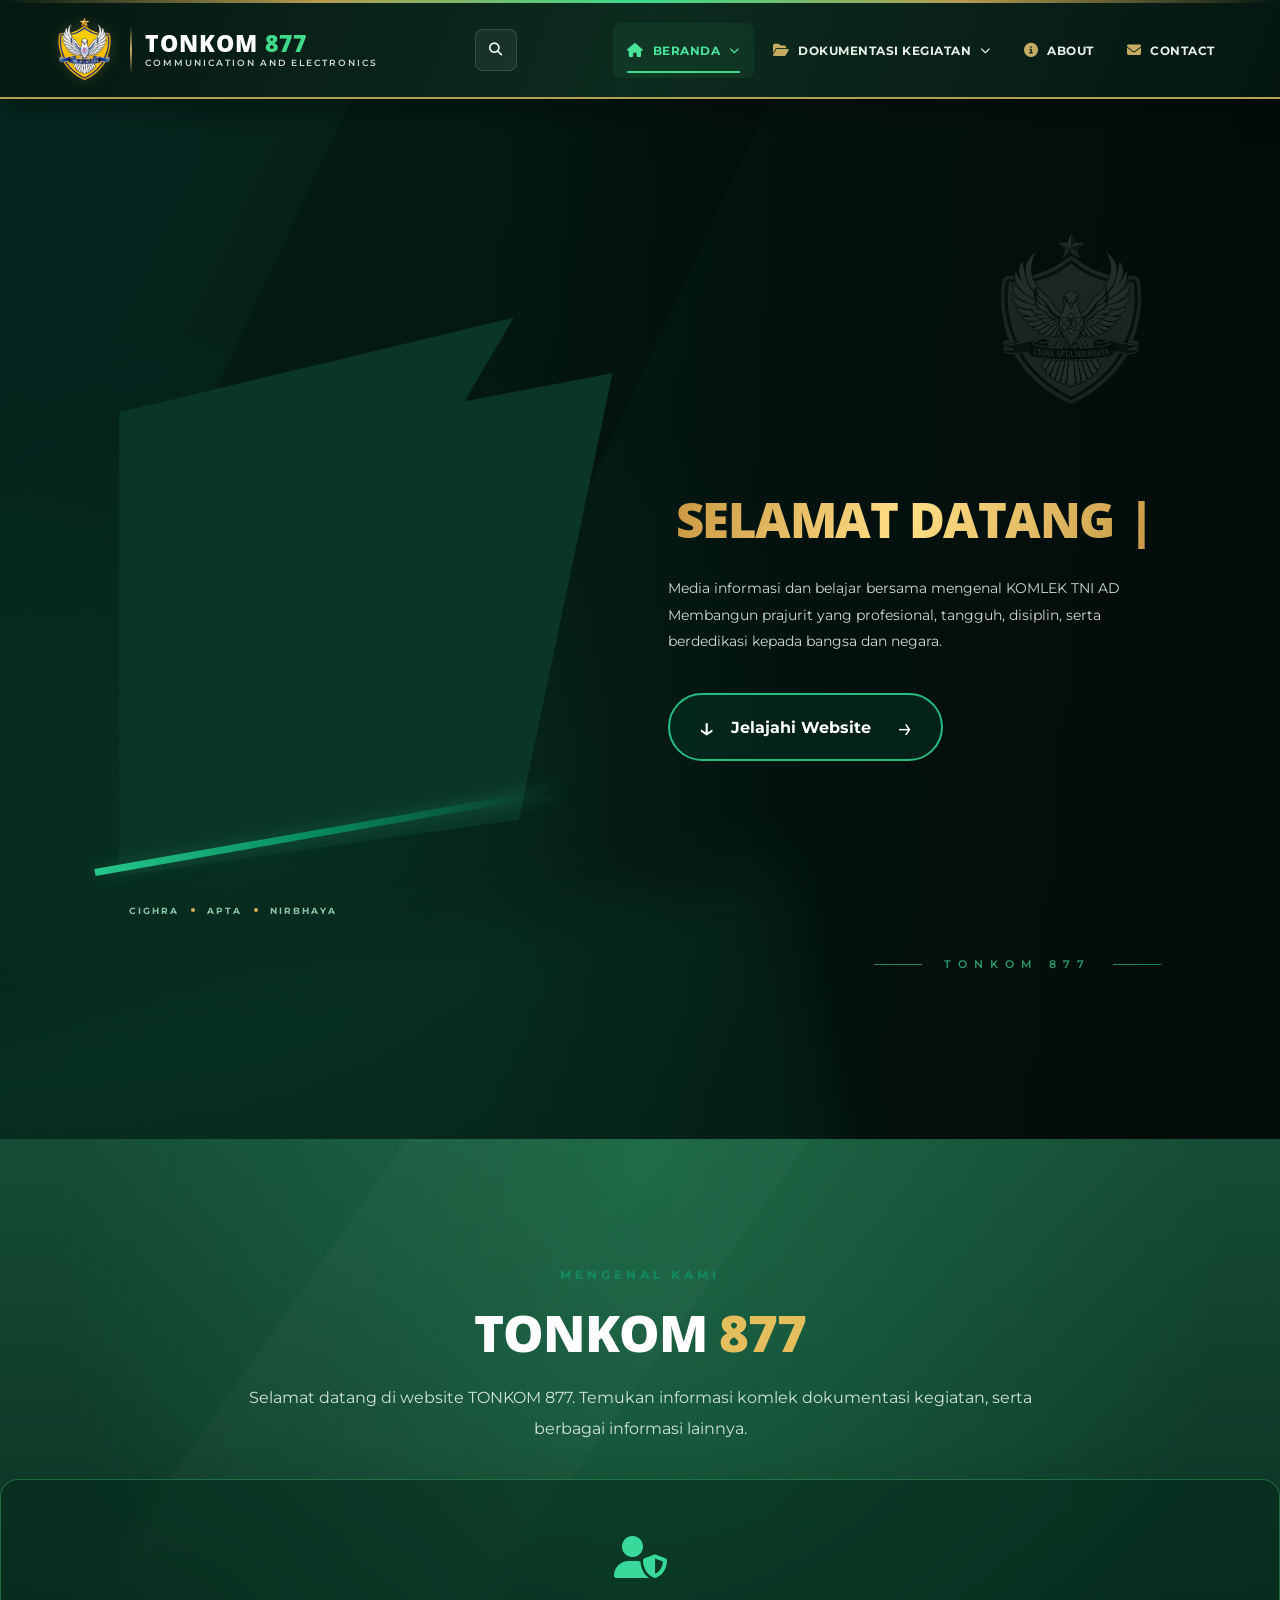
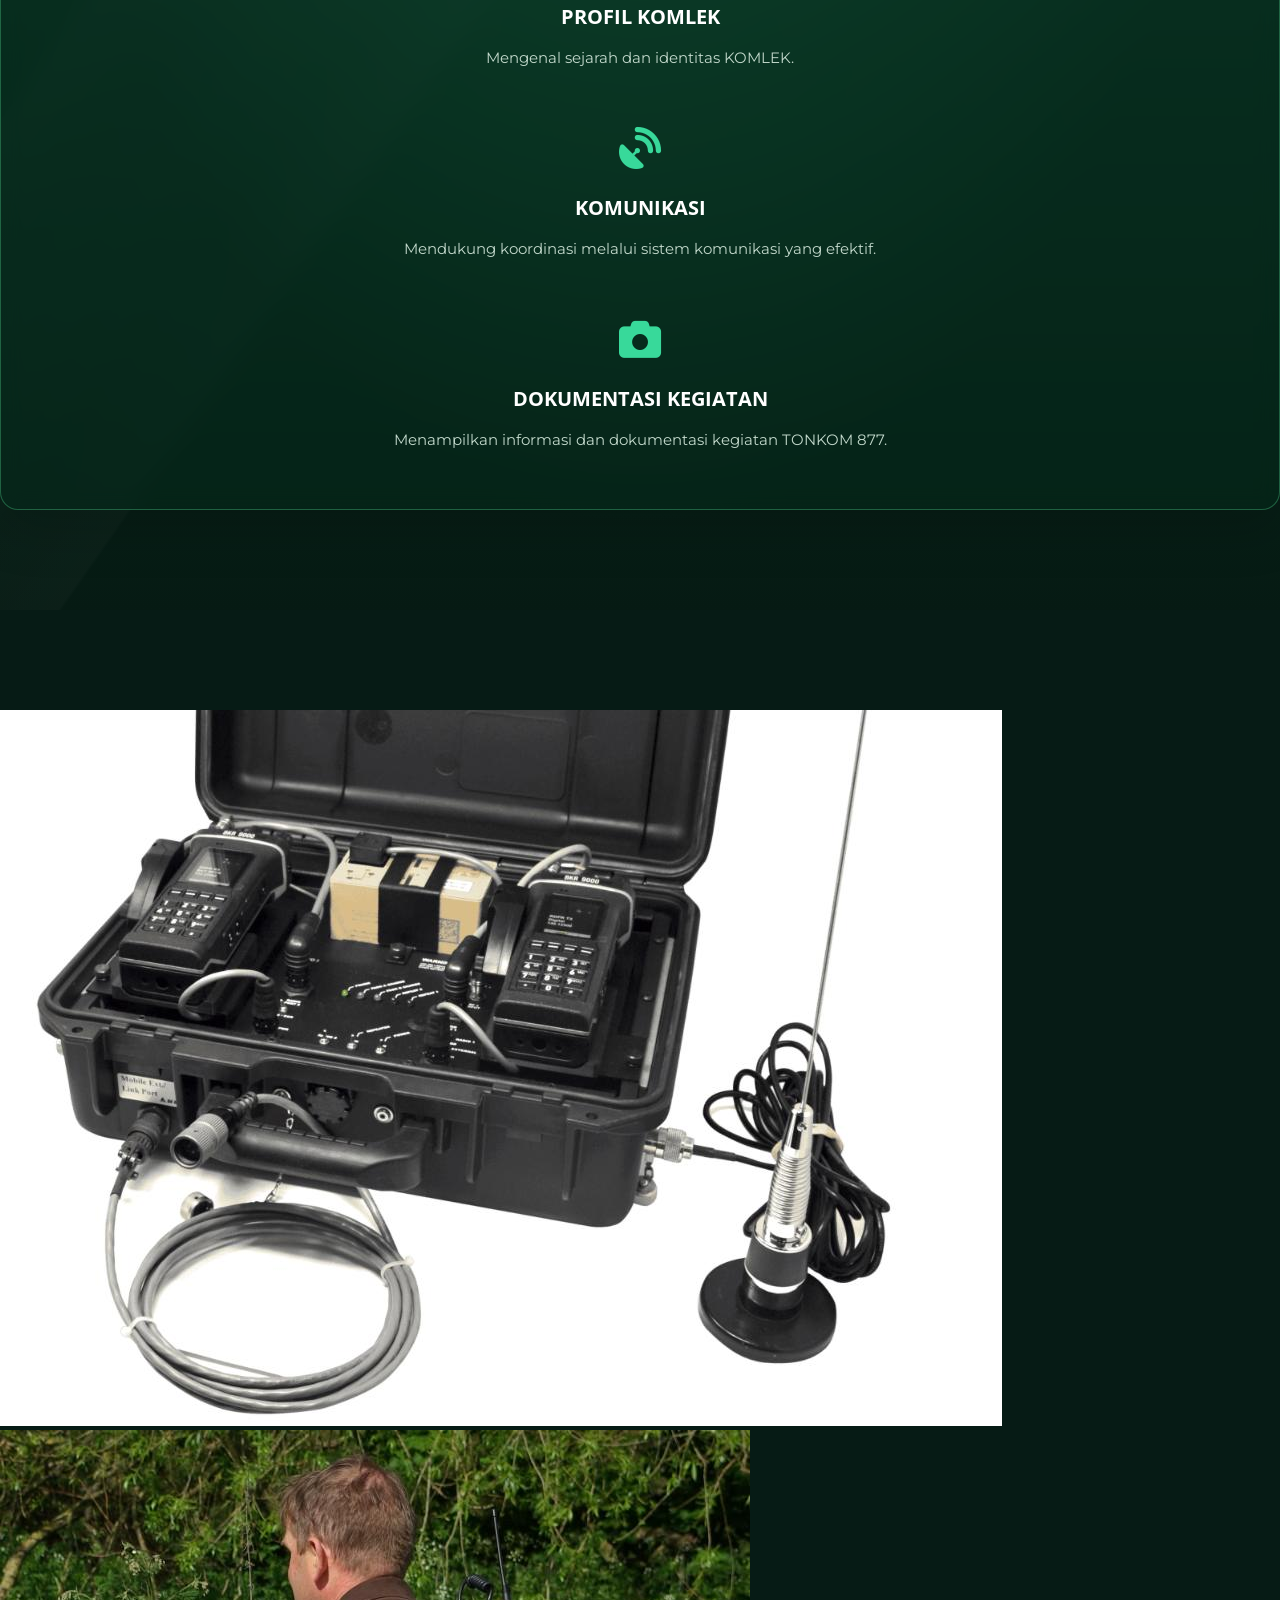
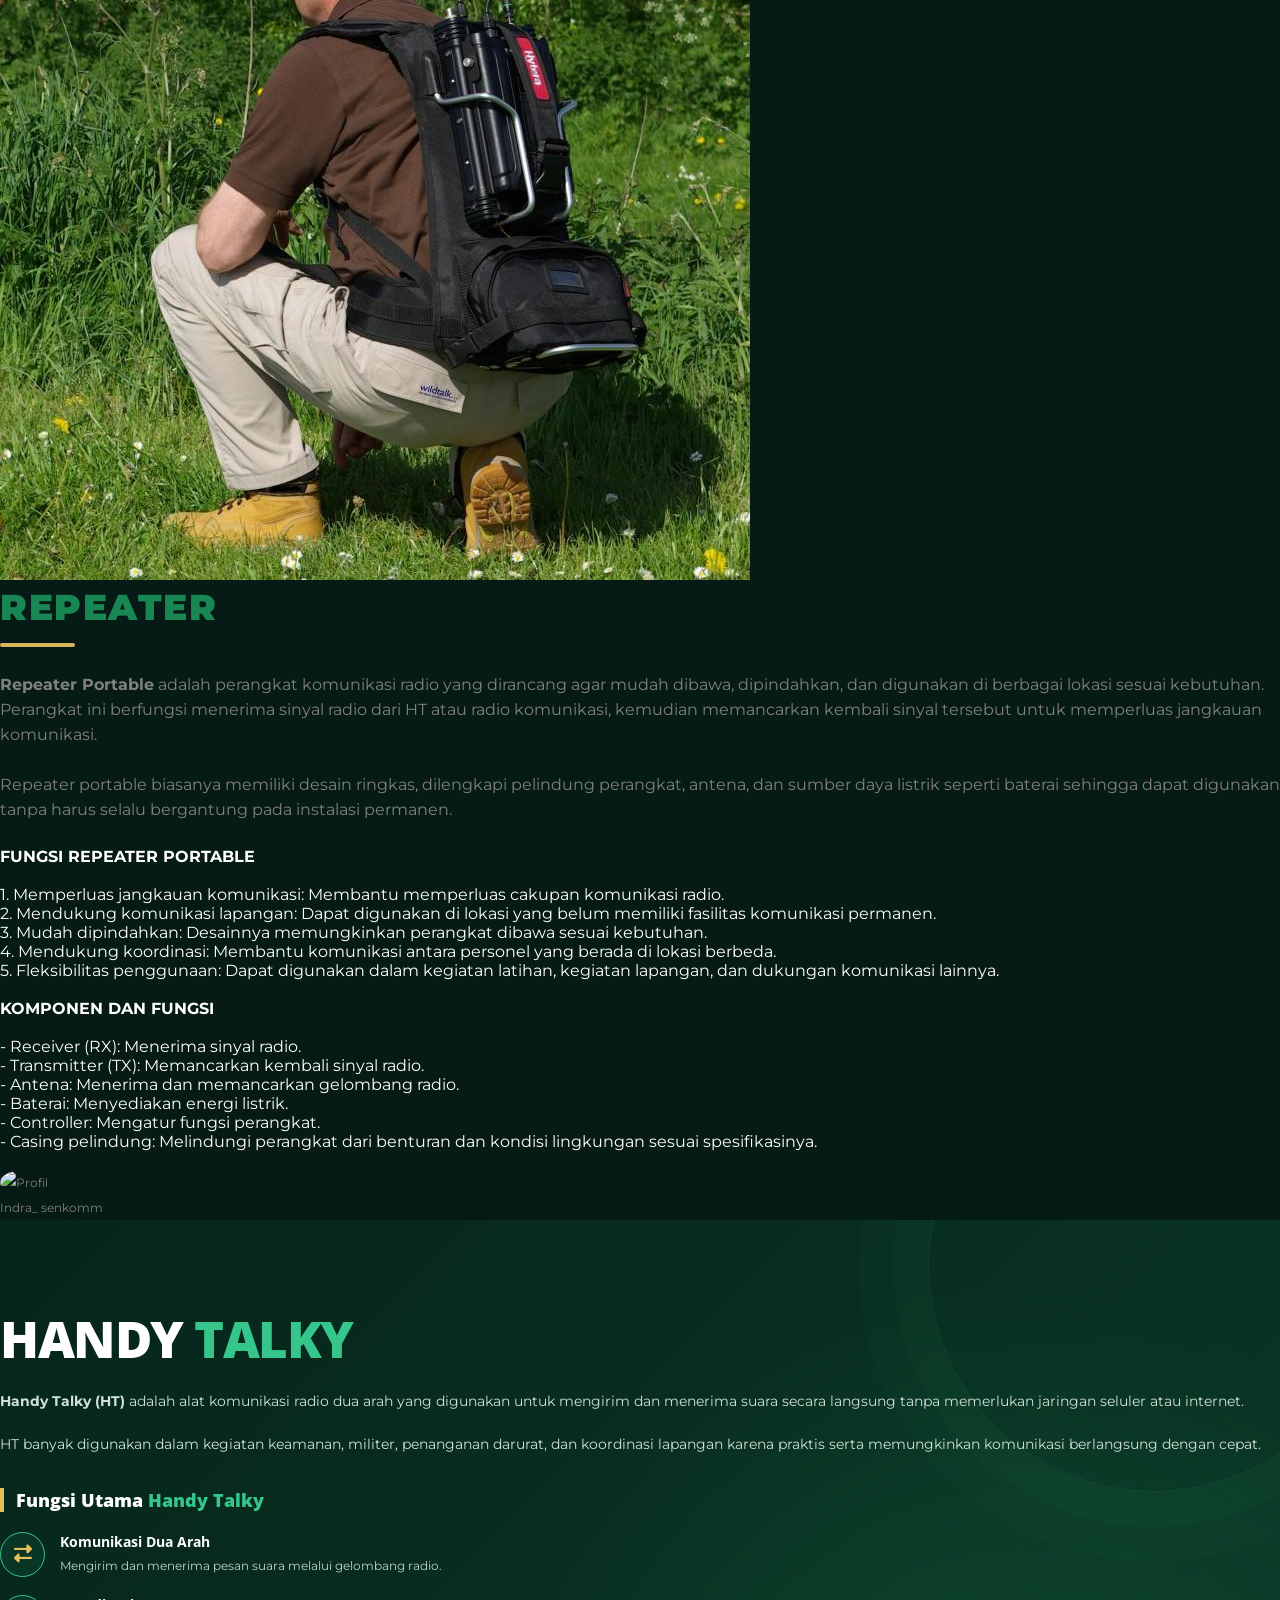
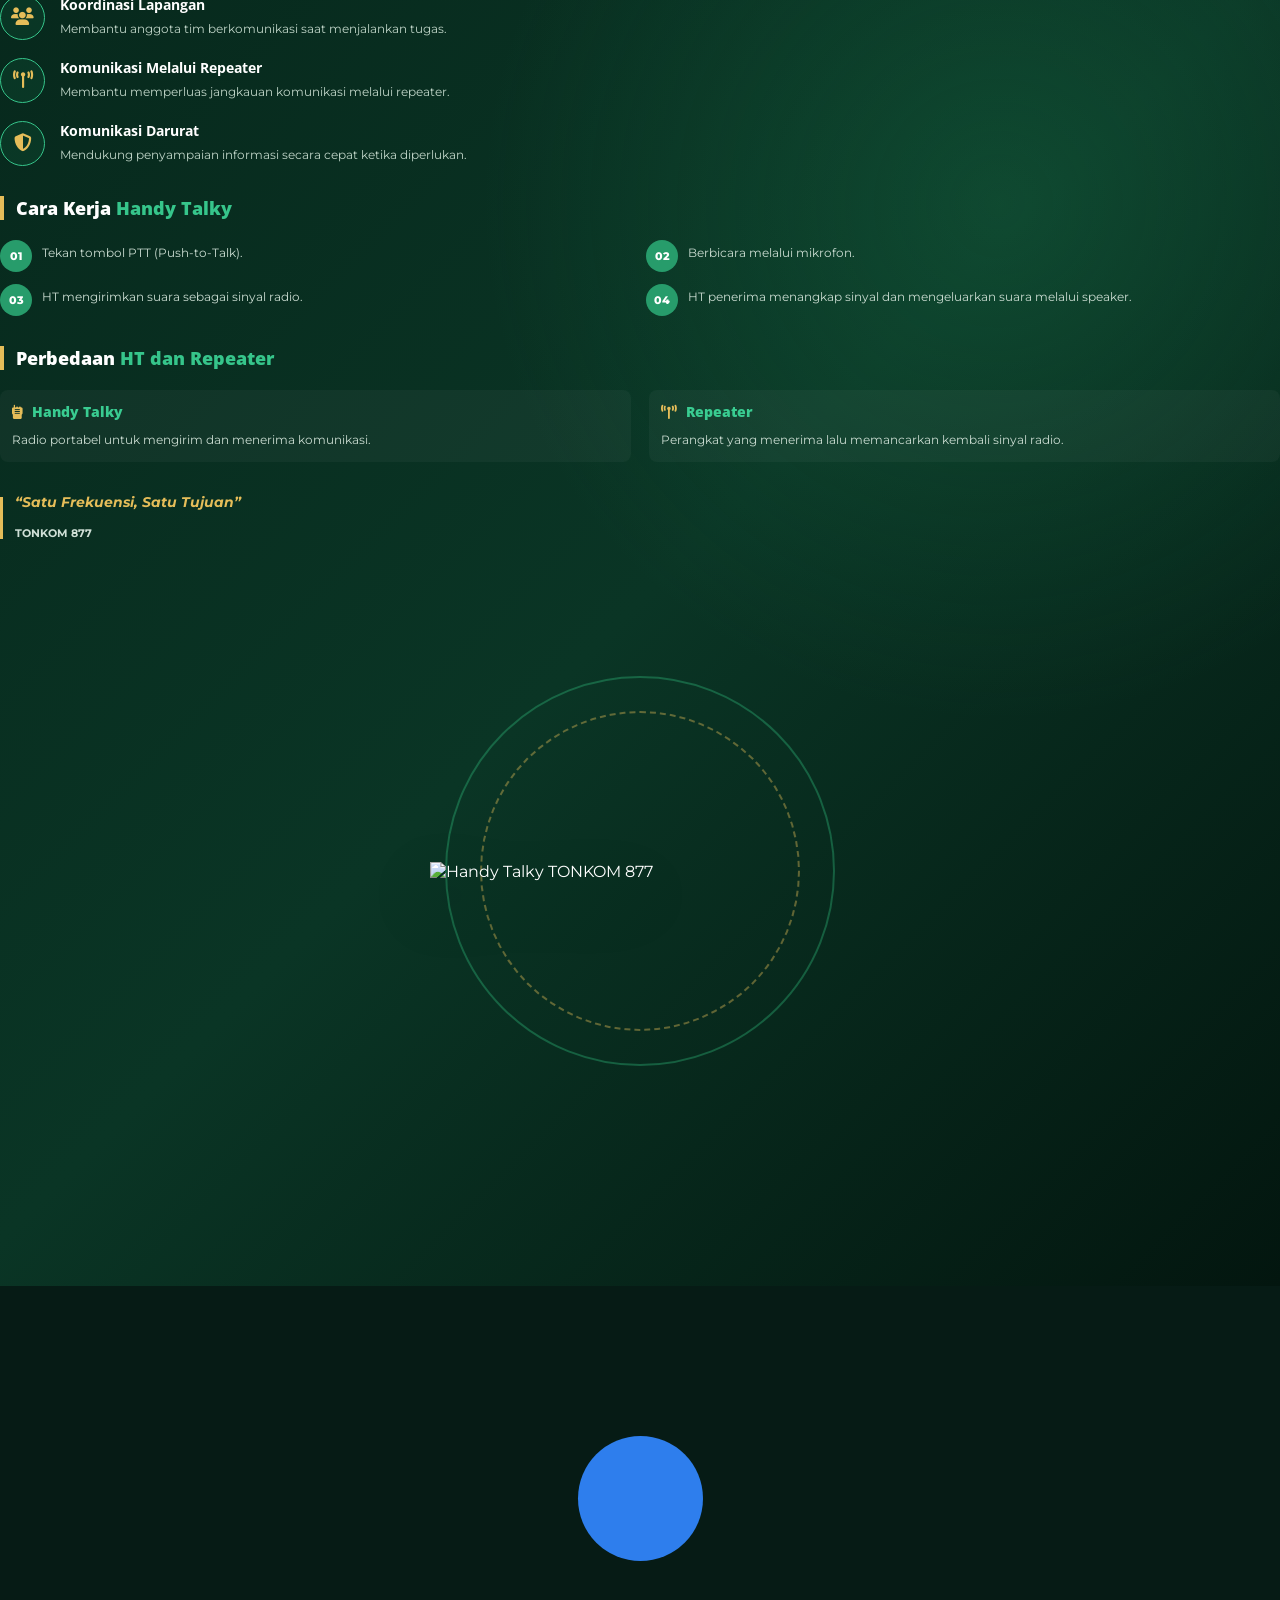
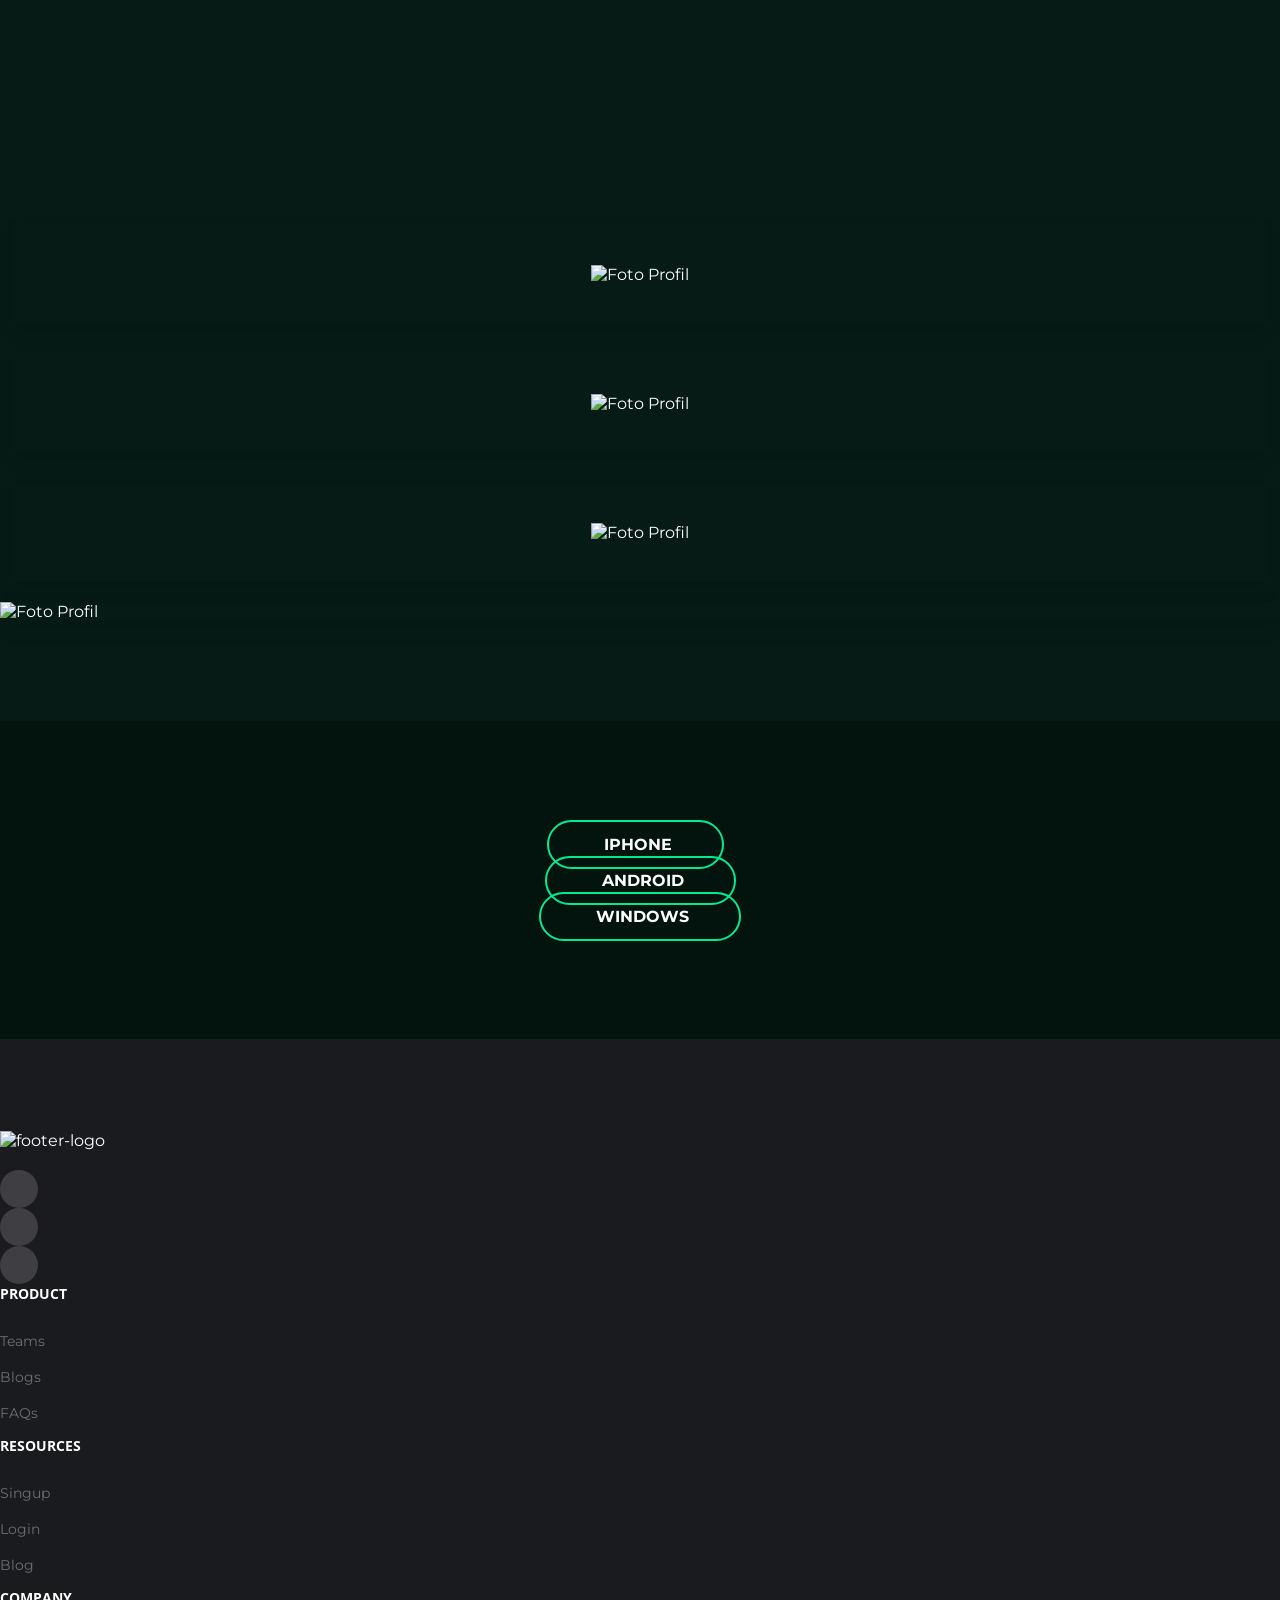
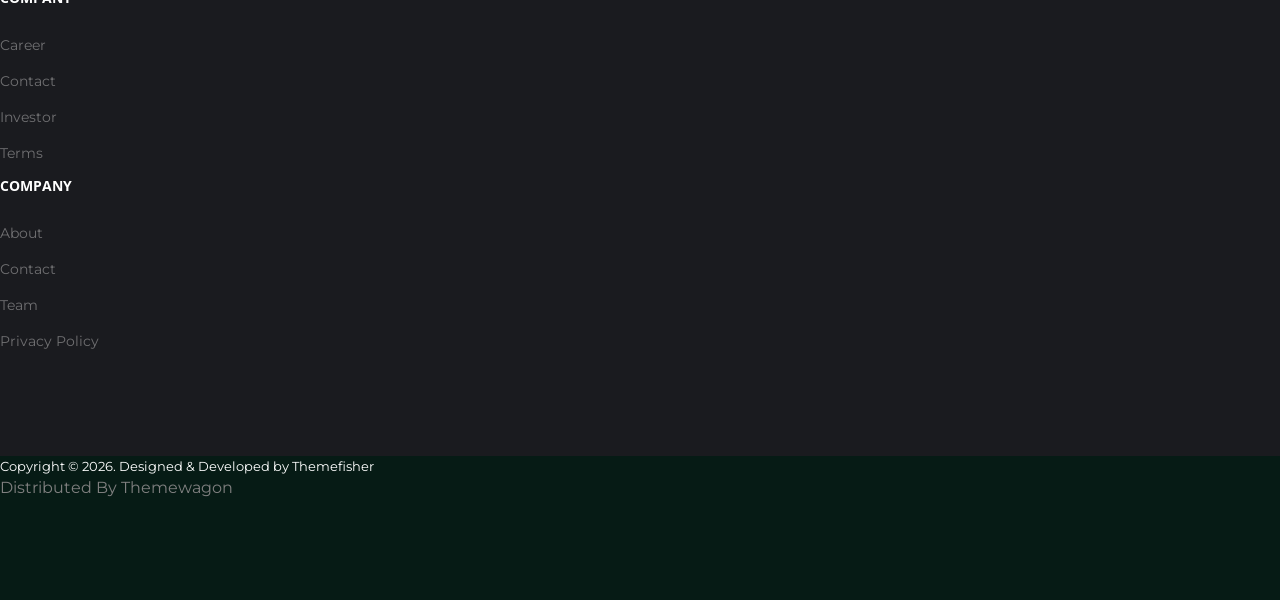
==== index.html @ 72903015 "commit" ====
<!DOCTYPE html>
<html lang="en">
<head>

  <!-- Basic Page Needs
  ================================================== -->
  <meta charset="utf-8">
  <title>TONKOM| BIINMAFFO</title>

  <!-- Mobile Specific Metas
  ================================================== -->
  <meta http-equiv="X-UA-Compatible" content="IE=edge">
  <meta name="description" content="Bootstrap App Landing Template">
  <meta name="viewport" content="width=device-width, initial-scale=1.0, maximum-scale=5.0">
  <meta name="author" content="Themefisher">
  <meta name="generator" content="Themefisher Small Apps Template v1.0">

  <!-- Favicon -->
  <link rel="shortcut icon" type="image/x-icon" href="images/komlek2.png" />
  
  <!-- PLUGINS CSS STYLE -->
  <link rel="stylesheet" href="plugins/bootstrap/bootstrap.min.css">
  <link rel="stylesheet" href="plugins/themify-icons/themify-icons.css">
  <link rel="stylesheet" href="plugins/slick/slick.css">
  <link rel="stylesheet" href="plugins/slick/slick-theme.css">
  <link rel="stylesheet" href="plugins/fancybox/jquery.fancybox.min.css">
  <link rel="stylesheet" href="plugins/aos/aos.css">
  <link rel="stylesheet" href="https://cdnjs.cloudflare.com/ajax/libs/font-awesome/5.15.4/css/all.min.css">


  <!-- CUSTOM CSS -->  
  <link href="css/style.css" rel="stylesheet">

  <head>
    <meta charset="UTF-8">
    <meta name="viewport" content="width=device-width, initial-scale=1.0">
    <title>TONKOM 877 | BIINMAFFO</title>

    <!-- Google Fonts -->
    <link rel="preconnect" href="https://fonts.googleapis.com">
    <link rel="preconnect" href="https://fonts.gstatic.com" crossorigin>
    <link href="https://fonts.googleapis.com/css2?family=Montserrat:wght@400;500;600;700;800&display=swap"
          rel="stylesheet">

    <!-- Font Awesome -->
    <link rel="stylesheet"
          href="https://cdnjs.cloudflare.com/ajax/libs/font-awesome/6.5.2/css/all.min.css">

    <style>
      
        * {
            margin: 0;
            padding: 0;
            box-sizing: border-box;
        }

        body {
            font-family: 'Montserrat', sans-serif;
            background: #0b1510;
            color: rgb(31, 30, 30);
        }

        a {
            text-decoration: none;
        }

        ul {
            list-style: none;
        }

        /* =========================
           NAVBAR UTAMA
        ========================= */
        .main-nav {
            position: sticky;
            top: 0;
            z-index: 1000;
            width: 100%;
            background:
                linear-gradient(110deg,
                    rgba(5, 24, 17, 0.98),
                    rgba(13, 43, 30, 0.96),
                    rgba(5, 22, 17, 0.98));
            border-bottom: 2px solid #b5a05a;
            box-shadow: 0 8px 30px rgba(0, 0, 0, 0.35);
        }

        /* Garis dekorasi atas */
        .main-nav::before {
            content: "";
            display: block;
            height: 3px;
            background: linear-gradient(
                90deg,
                transparent,
                #b69b50,
                #39db8b,
                #b69b50,
                transparent
            );
        }

        .nav-container {
            width: min(1250px, 92%);
            min-height: 94px;
            margin: auto;
            display: flex;
            align-items: center;
            justify-content: space-between;
            gap: 25px;
        }

        /* =========================
           LOGO DAN NAMA KESATUAN
        ========================= */
        .navbar-brand {
            display: flex;
            align-items: center;
            gap: 13px;
            flex-shrink: 0;
        }

        .brand-logo {
            width: 66px;
            height: 66px;
            object-fit: contain;
            filter: drop-shadow(0 0 7px rgba(193, 167, 81, 0.2));
        }

        .brand-divider {
            width: 2px;
            height: 48px;
            background: linear-gradient(
                transparent,
                #c6ad62,
                transparent
            );
        }

        .brand-text h2 {
            color: #ffffff;
            font-size: 23px;
            font-weight: 800;
            letter-spacing: 1px;
            white-space: nowrap;
        }

        .brand-text h2 span {
            color: #41d98a;
        }

        .brand-text p {
            margin-top: 5px;
            color: #d2d8d2;
            font-size: 9px;
            font-weight: 600;
            letter-spacing: 2px;
            text-transform: uppercase;
        }

        /* =========================
           MENU NAVBAR
        ========================= */
        .nav-menu {
            display: flex;
            align-items: center;
            gap: 5px;
        }

        .nav-item {
            position: relative;
        }

        .nav-link {
            position: relative;
            display: flex;
            align-items: center;
            gap: 9px;
            padding: 15px 14px;
            color: #e7eee8;
            font-size: 12px;
            font-weight: 700;
            text-transform: uppercase;
            letter-spacing: 0.5px;
            border-radius: 7px;
            transition: 0.3s ease;
        }

        .nav-link > i:first-child {
            color: #c5ac62;
            font-size: 14px;
        }

        .nav-link .arrow {
            font-size: 10px;
            transition: transform 0.3s ease;
        }

        .nav-link:hover,
        .nav-item.active > .nav-link {
            color: #49e39a;
            background: rgba(55, 191, 119, 0.09);
        }

        .nav-link:hover > i:first-child,
        .nav-item.active > .nav-link > i:first-child {
            color: #49e39a;
        }

        .nav-item.active > .nav-link::after {
            content: "";
            position: absolute;
            left: 14px;
            right: 14px;
            bottom: 5px;
            height: 2px;
            background: #42d98a;
            border-radius: 5px;
        }

        /* =========================
           DROPDOWN MENU
        ========================= */
        .dropdown-menu {
            position: absolute;
            top: calc(100% + 12px);
            left: 0;
            min-width: 225px;
            padding: 9px;
            background: rgba(7, 23, 18, 0.98);
            border: 1px solid rgba(182, 155, 80, 0.4);
            border-radius: 10px;
            box-shadow: 0 18px 40px rgba(0, 0, 0, 0.45);
            opacity: 0;
            visibility: hidden;
            transform: translateY(10px);
            transition: 0.25s ease;
        }

        .nav-item:hover > .dropdown-menu,
        .nav-item:focus-within > .dropdown-menu,
        .nav-item.open > .dropdown-menu {
            opacity: 1;
            visibility: visible;
            transform: translateY(0);
        }

        .dropdown-menu a {
            display: flex;
            align-items: center;
            justify-content: space-between;
            gap: 12px;
            padding: 12px 13px;
            color: #dce7df;
            font-size: 12px;
            font-weight: 600;
            border-radius: 6px;
            transition: 0.25s ease;
        }

        .dropdown-menu a i {
            color: #c5ac62;
            font-size: 11px;
        }

        .dropdown-menu a:hover,
        .dropdown-menu a.active {
            color: #4be49a;
            background: linear-gradient(
                90deg,
                rgba(43, 158, 96, 0.2),
                rgba(43, 158, 96, 0.04)
            );
            padding-left: 18px;
        }

        .dropdown-divider {
            height: 1px;
            margin: 7px 5px;
            background: rgba(255, 255, 255, 0.12);
        }

        /* =========================
           SUBMENU BERTINGKAT
        ========================= */
        .dropdown-submenu {
            position: relative;
        }

        .dropdown-submenu > .dropdown-menu {
            top: -8px;
            left: calc(100% + 8px);
        }

        /* =========================
           TOMBOL KANAN
        ========================= */
        .nav-actions {
            display: flex;
            align-items: center;
            gap: 10px;
        }

        .search-btn,
        .navbar-toggler {
            display: flex;
            align-items: center;
            justify-content: center;
            width: 42px;
            height: 42px;
            color: #f3f7f3;
            background: rgba(255, 255, 255, 0.06);
            border: 1px solid rgba(255, 255, 255, 0.13);
            border-radius: 8px;
            cursor: pointer;
            transition: 0.3s ease;
        }

        .search-btn:hover,
        .navbar-toggler:hover {
            color: #4be49a;
            border-color: #4be49a;
            background: rgba(55, 191, 119, 0.12);
        }

        .navbar-toggler {
            display: none;
            font-size: 18px;
        }

        /* =========================
           AREA HERO CONTOH
        ========================= */
        .hero {
            min-height: 550px;
            display: flex;
            align-items: center;
            padding: 70px 5%;
            background:
                linear-gradient(
                    90deg,
                    rgba(4, 18, 12, 0.92),
                    rgba(4, 18, 12, 0.62),
                    rgba(4, 18, 12, 0.25)
                ),
                url("images/biinmaffo.png") center/cover no-repeat;
        }

        .hero-content {
            max-width: 700px;
        }

        .hero-label {
            display: inline-block;
            margin-bottom: 20px;
            padding: 9px 15px;
            color: #e7d18b;
            background: rgba(182, 155, 80, 0.12);
            border: 1px solid rgba(182, 155, 80, 0.45);
            border-radius: 4px;
            font-size: 11px;
            font-weight: 700;
            letter-spacing: 2px;
        }

        .hero h1 {
            margin-bottom: 20px;
            font-size: clamp(32px, 5vw, 58px);
            font-weight: 800;
            line-height: 1.2;
        }

        .hero h1 span {
            color: #4be49a;
        }

        .hero p {
            max-width: 560px;
            color: #d0d8d1;
            font-size: 14px;
            line-height: 1.9;
        }

        .hero-btn {
            display: inline-block;
            margin-top: 28px;
            padding: 14px 23px;
            color: #092016;
            background: linear-gradient(135deg, #e2c979, #b99b4d);
            border-radius: 5px;
            font-size: 12px;
            font-weight: 800;
            transition: 0.3s ease;
        }

        .hero-btn:hover {
            transform: translateY(-3px);
            box-shadow: 0 8px 22px rgba(194, 164, 77, 0.25);
        }

        /* =========================
           RESPONSIVE TABLET & HP
        ========================= */
        @media (max-width: 1050px) {
            .nav-container {
                width: 94%;
                gap: 10px;
            }

            .brand-logo {
                width: 55px;
                height: 55px;
            }

            .brand-text h2 {
                font-size: 19px;
            }

            .brand-text p {
                font-size: 8px;
                letter-spacing: 1px;
            }

            .nav-link {
                padding: 13px 9px;
                font-size: 11px;
            }

            .nav-actions {
                gap: 5px;
            }
        }

        @media (max-width: 850px) {
            .nav-container {
                min-height: 82px;
                flex-wrap: wrap;
                padding: 12px 0;
            }

            .brand-logo {
                width: 54px;
                height: 54px;
            }

            .brand-text h2 {
                font-size: 18px;
            }

            .brand-text p {
                font-size: 8px;
            }

            .brand-divider {
                height: 40px;
            }

            .nav-actions {
                margin-left: auto;
            }

            .navbar-toggler {
                display: flex;
            }

            .search-btn {
                display: none;
            }

            .nav-menu {
                display: none;
                flex-direction: column;
                align-items: stretch;
                width: 100%;
                gap: 4px;
                padding: 12px 0 8px;
                border-top: 1px solid rgba(255, 255, 255, 0.12);
            }

            .nav-menu.show {
                display: flex;
            }

            .nav-item {
                width: 100%;
            }

            .nav-link {
                justify-content: flex-start;
                padding: 14px;
                font-size: 12px;
            }

            .nav-link .arrow {
                margin-left: auto;
            }

            .nav-item.active > .nav-link::after {
                display: none;
            }

            .dropdown-menu {
                position: static;
                display: none;
                min-width: 0;
                margin: 3px 0 8px;
                padding: 6px;
                background: rgba(0, 0, 0, 0.18);
                border: 0;
                border-left: 2px solid #b69b50;
                border-radius: 0;
                box-shadow: none;
                opacity: 1;
                visibility: visible;
                transform: none;
                transition: none;
            }

            .nav-item.open > .dropdown-menu,
            .dropdown-submenu.open > .dropdown-menu {
                display: block;
            }

            .dropdown-menu a {
                padding: 12px 14px;
            }

            .dropdown-submenu > .dropdown-menu {
                position: static;
                margin-left: 15px;
                border-left-color: #42d98a;
            }

            .hero {
                min-height: 460px;
                padding: 60px 6%;
                background-position: center;
            }
        }

        @media (max-width: 480px) {
            .nav-container {
                width: 92%;
            }

            .brand-logo {
                width: 45px;
                height: 45px;
            }

            .navbar-brand {
                gap: 8px;
            }

            .brand-divider {
                height: 34px;
            }

            .brand-text h2 {
                font-size: 15px;
                letter-spacing: 0;
            }

            .brand-text p {
                max-width: 165px;
                font-size: 7px;
                letter-spacing: 0.7px;
            }

            .navbar-toggler {
                width: 38px;
                height: 38px;
            }

            .hero {
                min-height: 420px;
            }

            .hero h1 {
                font-size: 33px;
            }

            .hero p {
                font-size: 13px;
            }
        }

        @media (prefers-reduced-motion: reduce) {
            *,
            *::before,
            *::after {
                scroll-behavior: auto !important;
                transition-duration: 0.01ms !important;
            }
        }
        
/* =========================================
   RESPONSIVE INDEX TONKOM 877
   LAPTOP - TABLET - ANDROID - IPHONE
========================================= */

* {
    box-sizing: border-box;
}

html,
body {
    width: 100%;
    max-width: 100%;
    overflow-x: hidden;
}

img {
    max-width: 100%;
}

/* ===== LAPTOP BESAR ===== */
@media (min-width: 1200px) {
    .hero-container {
        max-width: 1450px;
        margin: 0 auto;
        gap: 60px;
    }

    .hero-visual {
        max-width: 680px;
    }

    .hero-content {
        max-width: 680px;
    }

    .about-tonkom,
    .ht-section {
        padding-top: 100px;
        padding-bottom: 100px;
    }
}

/* ===== LAPTOP KECIL ===== */
@media (min-width: 701px) and (max-width: 1199px) {
    .hero-container {
        grid-template-columns: 1fr 1fr;
        gap: 25px;
        padding: 45px 4%;
    }

    .photo-frame {
        height: 450px;
    }

    .hero-content {
        padding-top: 40px;
    }

    .hero-heading h1 {
        font-size: clamp(26px, 3.5vw, 42px);
    }

    .hero-description {
        font-size: 14px;
    }

    .ht-image-wrapper {
        min-height: 500px;
    }

    .ht-product-image {
        max-width: 330px;
    }
}

/* ===== TABLET ===== */
@media (max-width: 850px) {
    .nav-container {
        width: 94%;
    }

    .hero-container {
        grid-template-columns: 1fr;
        min-height: auto;
        gap: 25px;
        padding: 35px 5%;
    }

    .hero-visual {
        width: 100%;
        max-width: 550px;
        margin: auto;
    }

    .hero-content {
        width: 100%;
        max-width: 650px;
        margin: auto;
        padding: 25px 0 35px;
    }

    .photo-frame {
        height: 430px;
    }

    .hero-heading {
        text-align: center;
    }

    .hero-description {
        max-width: 100%;
    }

    .hero-actions {
        justify-content: center;
    }

    .hero-footer {
        position: static;
        justify-content: center;
        margin-top: 35px;
    }

    .feature-wrapper {
        padding: 15px;
    }

    .ht-image-wrapper {
        min-height: 480px;
    }
}

/* ===== ANDROID DAN IPHONE ===== */
@media (max-width: 700px) {

    body {
        font-size: 14px;
    }

    /* NAVBAR */
    .nav-container {
        min-height: 75px;
        padding: 10px 0;
    }

    .navbar-brand {
        gap: 8px;
    }

    .brand-logo {
        width: 45px;
        height: 45px;
    }

    .brand-divider {
        height: 35px;
    }

    .brand-text h2 {
        font-size: 16px;
    }

    .brand-text p {
        font-size: 7px;
        letter-spacing: 0.5px;
    }

    .navbar-toggler {
        width: 40px;
        height: 40px;
    }

    .nav-menu {
        max-height: 75vh;
        overflow-y: auto;
    }

    /* HERO */
    .hero {
        min-height: auto;
    }

    .hero-container {
        grid-template-columns: 1fr;
        gap: 15px;
        padding: 25px 18px 45px;
    }

    .hero-visual {
        max-width: 100%;
        padding-bottom: 30px;
    }

    .photo-frame {
        width: 100%;
        height: clamp(260px, 75vw, 380px);
    }

    .hero-content {
        padding: 20px 0 25px;
    }

    .logo-wrapper {
        width: 75px;
        height: 75px;
        top: -10px;
    }

    .hero-heading {
        text-align: center;
    }

    .hero-heading h1 {
        font-size: clamp(25px, 7vw, 36px);
        overflow-wrap: anywhere;
    }

    .hero-description {
        font-size: 13px;
        line-height: 1.8;
        text-align: center;
        margin-bottom: 25px;
    }

    .hero-actions {
        justify-content: center;
    }

    .btn-primary {
        min-height: 52px;
        padding: 0 18px;
        gap: 10px;
        font-size: 13px;
    }

    .hero-footer {
        position: static;
        justify-content: center;
        margin-top: 35px;
        font-size: 9px;
        letter-spacing: 3px;
    }

    /* BAGIAN PROFIL TONKOM */
    .about-tonkom {
        padding: 65px 0 55px;
    }

    .about-heading {
        padding: 0 15px;
        margin-bottom: 25px;
    }

    .about-heading h2 {
        font-size: clamp(28px, 8vw, 36px);
    }

    .about-heading p {
        font-size: 13px;
        line-height: 1.8;
    }

    .feature-wrapper {
        margin: 0;
        padding: 10px;
    }

    .feature-wrapper > div {
        width: 100%;
        max-width: 100%;
    }

    .feature-card {
        padding: 22px 12px;
    }

    .feature-card h4 {
        font-size: 17px;
    }

    .feature-card p {
        font-size: 13px;
    }

    /* BAGIAN REPEATER */
    .feature.section {
        padding: 55px 0;
    }

    .feature .row {
        margin-left: 0;
        margin-right: 0;
    }

    .feature .col-lg-6 {
        width: 100%;
        padding: 0 15px;
    }

    .feature-content {
        margin-top: 30px;
    }

    .repeater-title {
        font-size: 28px;
    }

    .feature-content p {
        font-size: 13px;
        line-height: 1.8;
    }

    .image-content {
        margin-bottom: 20px;
    }

    /* BAGIAN HANDY TALKY */
    .ht-section {
        padding: 55px 0;
    }

    .ht-section .row {
        margin-left: 0;
        margin-right: 0;
    }

    .ht-section .col-lg-6 {
        width: 100%;
        padding: 0 15px;
    }

    .ht-title {
        font-size: clamp(30px, 9vw, 40px);
    }

    .ht-description {
        font-size: 13px;
    }

    .ht-steps {
        grid-template-columns: 1fr;
    }

    .ht-comparison {
        grid-template-columns: 1fr 1fr;
    }

    .ht-image-wrapper {
        min-height: 420px;
    }

    .ht-product-image {
        max-width: 270px;
        max-height: 390px;
    }

    .ht-circle-one {
        width: 250px;
        height: 250px;
    }

    .ht-circle-two {
        width: 205px;
        height: 205px;
    }

    /* VIDEO */
    .video-promo {
        min-height: 250px;
        background-position: center;
    }

    /* GALERI FOTO */
    .testimonial {
        padding: 50px 0;
    }

    .testimonial-slider img {
        width: 190px !important;
        height: 190px !important;
        object-fit: cover;
    }

    /* TOMBOL PLATFORM */
    .call-to-action-app {
        padding: 35px 10px;
    }

    .call-to-action-app .list-inline-item {
        margin: 6px;
    }

    .call-to-action-app .btn-rounded-icon {
        font-size: 12px;
        padding: 10px 13px;
    }

    /* FOOTER */
    footer .footer-main {
        padding: 45px 0;
    }

    footer .block-2 {
        margin-bottom: 25px;
    }

    footer .block img {
        max-width: 130px;
        height: auto;
    }
}

/* ===== HP KECIL ===== */
@media (max-width: 380px) {

    .brand-logo {
        width: 39px;
        height: 39px;
    }

    .brand-text h2 {
        font-size: 14px;
    }

    .brand-text p {
        font-size: 6px;
    }

    .navbar-toggler {
        width: 35px;
        height: 35px;
    }

    .hero-container {
        padding-left: 14px;
        padding-right: 14px;
    }

    .hero-heading h1 {
        font-size: 25px;
    }

    .hero-description {
        font-size: 12px;
    }

    .btn-primary {
        padding: 0 13px;
        font-size: 12px;
    }

    .ht-comparison {
        grid-template-columns: 1fr;
    }

    .ht-product-image {
        max-width: 230px;
    }

    .testimonial-slider img {
        width: 160px !important;
        height: 160px !important;
    }
}

    </style>

</head>
<nav class="main-nav">
  <div class="nav-container">

    <!-- LOGO DAN NAMA -->
    <a href="index.html" class="navbar-brand">
      <img src="images/komlek2.png"
           alt="Logo TONKOM 877"
           class="brand-logo">

      <span class="brand-divider"></span>

      <div class="brand-text">
        <h2>TONKOM <span>877</span></h2>
        <p>Communication and electronics</p>
      </div>
    </a>

    <!-- TOMBOL MENU HP -->
    <div class="nav-actions">

      <button class="search-btn"
              type="button"
              aria-label="Cari">
        <i class="fa-solid fa-magnifying-glass"></i>
      </button>

      <button class="navbar-toggler"
              type="button"
              aria-label="Buka menu"
              aria-expanded="false"
              aria-controls="navMenu">
        <i class="fa-solid fa-bars"></i>
      </button>

    </div>

    <!-- MENU NAVIGASI -->
    <ul class="nav-menu" id="navMenu">

      <!-- BERANDA -->
      <li class="nav-item dropdown active">
        <a class="nav-link" href="#"
           aria-expanded="false">
          <i class="fa-solid fa-house"></i>
          <span>BERANDA</span>
          <i class="fa-solid fa-chevron-down arrow"></i>
        </a>

        <ul class="dropdown-menu">

          <li>
            <a class="dropdown-item" href="index.html">
              <i class="fa-solid fa-house"></i>
              <span>BERANDA</span>
            </a>
          </li>

          <li>
            <a class="dropdown-item" href="alusista.html">
              <i class="fa-solid fa-tower-broadcast"></i>
              <span>ALUSISTA KOMLEK</span>
            </a>
          </li>

          <li>
            <a class="dropdown-item" href="homepage-3.html">
              <i class="fa-solid fa-lock"></i>
              <span>SANDI TNI AD</span>
            </a>
          </li>

        </ul>
      </li>

      <!-- DOKUMENTASI KEGIATAN -->
      <li class="nav-item dropdown">
        <a class="nav-link" href="#"
           aria-expanded="false">
          <i class="fa-solid fa-folder-open"></i>
          <span>DOKUMENTASI KEGIATAN</span>
          <i class="fa-solid fa-chevron-down arrow"></i>
        </a>

        <ul class="dropdown-menu">

          <li>
            <a class="dropdown-item" href="team.html">
              TEAM
            </a>
          </li>

          <li>
            <a class="dropdown-item" href="career.html">
              KEGIATAN
            </a>
          </li>

          <li>
            <a class="dropdown-item" href="blog.html">
              GALERI
            </a>
          </li>

        </ul>
      </li>

      <!-- ABOUT -->
      <li class="nav-item">
        <a class="nav-link" href="about.html">
          <i class="fa-solid fa-circle-info"></i>
          <span>ABOUT</span>
        </a>
      </li>

      <!-- CONTACT -->
      <li class="nav-item">
        <a class="nav-link" href="contact.html">
          <i class="fa-solid fa-envelope"></i>
          <span>CONTACT</span>
        </a>
      </li>

    </ul>

  </div>
</nav>

<style>

/* =========================
   RESET DAN FONT
========================= */

* {
    margin: 0;
    padding: 0;
    box-sizing: border-box;
}

body {
    font-family: 'Montserrat', sans-serif;
}

a {
    text-decoration: none;
}

ul {
    list-style: none;
}

/* =========================
   NAVBAR UTAMA
========================= */

.main-nav {
    position: sticky;
    top: 0;
    z-index: 1000;
    width: 100%;

    background: linear-gradient(
        110deg,
        rgba(5, 24, 17, 0.98),
        rgba(13, 43, 30, 0.96),
        rgba(5, 22, 17, 0.98)
    );

    border-bottom: 2px solid #b5a05a;
    box-shadow: 0 8px 30px rgba(0,0,0,0.35);
}

/* GARIS DEKORASI ATAS */

.main-nav::before {
    content: "";
    display: block;
    height: 3px;

    background: linear-gradient(
        90deg,
        transparent,
        #b69b50,
        #39db8b,
        #b69b50,
        transparent
    );
}

/* CONTAINER */

.nav-container {
    width: min(1250px, 92%);
    min-height: 94px;
    margin: auto;

    display: flex;
    align-items: center;
    justify-content: space-between;
    gap: 25px;
}

/* =========================
   LOGO DAN NAMA
========================= */

.navbar-brand {
    display: flex;
    align-items: center;
    gap: 13px;
    flex-shrink: 0;
}

.brand-logo {
    width: 66px;
    height: 66px;
    object-fit: contain;

    filter: drop-shadow(
        0 0 7px rgba(193,167,81,0.2)
    );
}

.brand-divider {
    width: 2px;
    height: 48px;

    background: linear-gradient(
        transparent,
        #c6ad62,
        transparent
    );
}

.brand-text h2 {
    margin-bottom: 2px;
    line-height: 1.1;
    color: #ffffff;
    font-size: 23px;
    font-weight: 800;
    letter-spacing: 1px;
    white-space: nowrap;
}

.brand-text h2 span {
    color: #41d98a;
}

.brand-text p {
    margin: 0;
    line-height: 1.2;
    color: #d2d8d2;
    font-size: 9px;
    font-weight: 600;
    letter-spacing: 2px;
    text-transform: uppercase;
}

/* =========================
   MENU NAVBAR
========================= */

.nav-menu {
    display: flex;
    align-items: center;
    gap: 5px;
}

.nav-item {
    position: relative;
}

.nav-link {
    position: relative;

    display: flex;
    align-items: center;
    gap: 9px;

    padding: 15px 14px;

    color: #e7eee8;
    font-size: 12px;
    font-weight: 700;
    text-transform: uppercase;
    letter-spacing: 0.5px;

    border-radius: 7px;
    transition: 0.3s ease;
}

.nav-link > i:first-child {
    color: #c5ac62;
    font-size: 14px;
}

.nav-link .arrow {
    font-size: 10px;
    transition: transform 0.3s ease;
}

/* HOVER MENU */

.nav-link:hover,
.nav-item.active > .nav-link {
    color: #49e39a;
    background: rgba(55,191,119,0.09);
}

.nav-link:hover > i:first-child,
.nav-item.active > .nav-link > i:first-child {
    color: #49e39a;
}

/* GARIS MENU AKTIF */

.nav-item.active > .nav-link::after {
    content: "";
    position: absolute;

    left: 14px;
    right: 14px;
    bottom: 5px;

    height: 2px;
    background: #42d98a;
    border-radius: 5px;
}

/* =========================
   DROPDOWN MENU
========================= */

.dropdown-menu {
    position: absolute;
    top: calc(100% + 12px);
    left: 0;

    min-width: 225px;
    padding: 9px;

    background: rgba(7,23,18,0.98);

    border: 1px solid rgba(182,155,80,0.4);
    border-radius: 10px;

    box-shadow: 0 18px 40px rgba(0,0,0,0.45);

    opacity: 0;
    visibility: hidden;
    transform: translateY(10px);

    transition: 0.25s ease;
}

/* DROPDOWN TERBUKA */

.nav-item:hover > .dropdown-menu,
.nav-item:focus-within > .dropdown-menu,
.nav-item.open > .dropdown-menu {
    opacity: 1;
    visibility: visible;
    transform: translateY(0);
}

.dropdown-menu a {
    display: flex;
    align-items: center;
    justify-content: space-between;
    gap: 12px;

    padding: 12px 13px;

    color: #dce7df;
    font-size: 12px;
    font-weight: 600;

    border-radius: 6px;
    transition: 0.25s ease;
}

.dropdown-menu a i {
    color: #c5ac62;
    font-size: 11px;
}

/* HOVER DROPDOWN */

.dropdown-menu a:hover,
.dropdown-menu a.active {
    color: #4be49a;

    background: linear-gradient(
        90deg,
        rgba(43,158,96,0.2),
        rgba(43,158,96,0.04)
    );

    padding-left: 18px;
}

/* =========================
   TOMBOL KANAN
========================= */

.nav-actions {
    display: flex;
    align-items: center;
    gap: 10px;
}

.search-btn,
.navbar-toggler {
    display: flex;
    align-items: center;
    justify-content: center;

    width: 42px;
    height: 42px;

    color: #f3f7f3;
    background: rgba(255,255,255,0.06);

    border: 1px solid rgba(255,255,255,0.13);
    border-radius: 8px;

    cursor: pointer;
    transition: 0.3s ease;
}

.search-btn:hover,
.navbar-toggler:hover {
    color: #4be49a;
    border-color: #4be49a;
    background: rgba(55,191,119,0.12);
}

.navbar-toggler {
    display: none;
    font-size: 18px;
}

/* =========================
   RESPONSIVE TABLET
========================= */

@media (max-width: 1050px) {

    .nav-container {
        width: 94%;
        gap: 10px;
    }

    .brand-logo {
        width: 55px;
        height: 55px;
    }

    .brand-text h2 {
        font-size: 19px;
    }

    .brand-text p {
        font-size: 8px;
        letter-spacing: 1px;
    }

    .nav-link {
        padding: 13px 9px;
        font-size: 11px;
    }

    .nav-actions {
        gap: 5px;
    }
}

/* =========================
   RESPONSIVE HP
========================= */

@media (max-width: 850px) {

    .nav-container {
        min-height: 82px;
        flex-wrap: wrap;
        padding: 12px 0;
    }

    .brand-logo {
        width: 54px;
        height: 54px;
    }

    .brand-text h2 {
        font-size: 18px;
    }

    .brand-text p {
        font-size: 8px;
    }

    .brand-divider {
        height: 40px;
    }

    .nav-actions {
        margin-left: auto;
    }

    .navbar-toggler {
        display: flex;
    }

    .search-btn {
        display: none;
    }

    .nav-menu {
        display: none;
        flex-direction: column;
        align-items: stretch;

        width: 100%;
        gap: 4px;

        padding: 12px 0 8px;

        border-top: 1px solid rgba(255,255,255,0.12);

        max-height: 75vh;
        overflow-y: auto;
    }

    .nav-menu.show {
        display: flex;
    }

    .nav-item {
        width: 100%;
    }

    .nav-link {
        justify-content: flex-start;
        padding: 14px;
        font-size: 12px;
    }

    .nav-link .arrow {
        margin-left: auto;
    }

    .nav-item.active > .nav-link::after {
        display: none;
    }

    /* DROPDOWN HP */

    .dropdown-menu {
        position: static;
        display: none;

        min-width: 0;
        margin: 3px 0 8px;
        padding: 6px;

        background: rgba(0,0,0,0.18);

        border: 0;
        border-left: 2px solid #b69b50;
        border-radius: 0;

        box-shadow: none;

        opacity: 1;
        visibility: visible;
        transform: none;
        transition: none;
    }

    .nav-item.open > .dropdown-menu {
        display: block;
    }

    .dropdown-menu a {
        padding: 12px 14px;
    }
}

/* =========================
   RESPONSIVE HP KECIL
========================= */

@media (max-width: 480px) {

    .nav-container {
        width: 92%;
    }

    .brand-logo {
        width: 45px;
        height: 45px;
    }

    .navbar-brand {
        gap: 8px;
    }

    .brand-divider {
        height: 34px;
    }

    .brand-text h2 {
        font-size: 15px;
        letter-spacing: 0;
    }

    .brand-text p {
        max-width: 165px;
        font-size: 7px;
        letter-spacing: 0.7px;
    }

    .navbar-toggler {
        width: 38px;
        height: 38px;
    }
}

@media (max-width: 380px) {

    .brand-logo {
        width: 39px;
        height: 39px;
    }

    .brand-text h2 {
        font-size: 14px;
    }

    .brand-text p {
        font-size: 6px;
    }

    .navbar-toggler {
        width: 35px;
        height: 35px;
    }
}
</style>

<script>
    
// ===============================
// NAVBAR TONKOM 877
// ===============================

const toggler = document.querySelector(".navbar-toggler");
const navMenu = document.querySelector(".nav-menu");

// TOGGLE MENU HP
toggler.addEventListener("click", function () {

    const isOpen = navMenu.classList.toggle("show");

    toggler.setAttribute("aria-expanded", isOpen);

    toggler.innerHTML = isOpen
        ? '<i class="fa-solid fa-xmark"></i>'
        : '<i class="fa-solid fa-bars"></i>';

});

// DROPDOWN MENU HP
document.querySelectorAll(
    ".nav-item > .nav-link"
).forEach(link => {

    link.addEventListener("click", function (event) {

        const item = this.parentElement;

        if (
            window.innerWidth <= 850 &&
            item.querySelector(":scope > .dropdown-menu")
        ) {

            event.preventDefault();

            // TUTUP DROPDOWN LAIN
            item.parentElement.querySelectorAll(
                ":scope > .nav-item.open"
            ).forEach(other => {

                if (other !== item) {
                    other.classList.remove("open");

                    const otherLink = other.querySelector(
                        ":scope > .nav-link"
                    );

                    if (otherLink) {
                        otherLink.setAttribute(
                            "aria-expanded", "false"
                        );
                    }
                }

            });

            // BUKA / TUTUP DROPDOWN
            const isOpen = item.classList.toggle("open");

            this.setAttribute("aria-expanded", isOpen);

        }

    });

});

// TUTUP MENU SETELAH MEMILIH HALAMAN
document.querySelectorAll(
    ".nav-menu a:not(.nav-link)"
).forEach(link => {

    link.addEventListener("click", function () {

        if (window.innerWidth <= 850) {

            navMenu.classList.remove("show");

            toggler.setAttribute(
                "aria-expanded", "false"
            );

            toggler.innerHTML =
                '<i class="fa-solid fa-bars"></i>';

        }

    });

});

</script>

<body>

    <!-- =========================
         NAVBAR TONKOM 877
    ========================= -->
   
<!--====================================
=            Hero Section            =
=====================================-->


<main class="hero">

        <!-- Background -->
        <div class="hero-overlay"></div>

        <!-- Dekorasi Background -->
        <div class="shape shape-top"></div>
        <div class="shape shape-bottom"></div>

        <div class="hero-container">

            <!-- BAGIAN KIRI: FOTO PRAJURIT -->
            <section class="hero-visual">

                <div class="photo-frame">
                    <img
                        src="images/tonkom2.jpg"
                        alt="Prajurit TONKOM 877"
                        class="hero-photo"
                    >
                </div>

                <div class="green-line"></div>

                <div class="visual-caption">
                    <span>CIGHRA</span>
                    <span class="caption-dot"></span>
                    <span>APTA</span>
                    <span class="caption-dot"></span>
                    <span>NIRBHAYA</span>
                </div>

            </section>


            <!-- BAGIAN KANAN: TEKS -->
            <section class="hero-content">

                <!-- Logo Kesatuan -->
                <div class="logo-wrapper">
                    <img
                        src="images/komlek2.png"
                        alt="Logo TONKOM 877"
                        class="unit-logo"
                    >
                </div>

                <!-- Judul -->
               
<div class="hero-heading">

    <!-- <p class="welcome-text">
        SELAMAT DATANG DI
    </p> -->

    <h1 class="typing-text">
        <span id="typing"></span><span class="cursor">|</span>
    </h1>

</div>

<style>
	
.hero-heading {
    text-align: center;
}

.welcome-text {
    font-size: 18px;
    font-weight: 600;
    letter-spacing: 4px;
    color: #ffffff;
    margin-bottom: 12px;
}

.typing-text {
    font-size: clamp(28px, 5vw, 55px);
    font-weight: 800;
    color: #d4b45c;
    line-height: 1.3;
    min-height: 1.3em;
}

.cursor {
    display: inline-block;
    color: #36e68b;
    margin-left: 4px;
    animation: blink 0.7s infinite;
}

@keyframes blink {
    0%, 50% {
        opacity: 1;
    }
    51%, 100% {
        opacity: 0;
    }
}

@media (max-width: 576px) {
    .welcome-text {
        font-size: 13px;
        letter-spacing: 2px;
    }

    .typing-text {
        font-size: 28px;
    }
}

</style>

                <!-- Deskripsi -->
                <p class="hero-description">
                    Media informasi dan belajar bersama mengenal KOMLEK TNI AD
                     Membangun prajurit yang profesional,
                    tangguh, disiplin, serta berdedikasi kepada
                    bangsa dan negara.
                </p>

                <!-- Tombol -->
                <div class="hero-actions">

                    <a href="#profil" class="btn-primary">
                        <span class="download-icon">↓</span>
                        <span>Jelajahi Website</span>
                        <span class="arrow-icon">→</span>
                    </a>

                </div>

                <!-- Informasi Tambahan -->
                <div class="hero-footer">
                    <span class="footer-line"></span>
                    <span>TONKOM 877</span>
                    <span class="footer-line"></span>
                </div>

            </section>

        </div>

    </main>


    <!-- Bagian Profil -->
    
<section class="about-tonkom">
    <div class="container">

        <!-- Judul section -->
        <div class="about-heading">
            <span class="section-label">MENGENAL KAMI</span>

            <h2>TONKOM <span>877</span></h2>

            <p>
                Selamat datang di website TONKOM 877. Temukan informasi komlek
              dokumentasi kegiatan, serta berbagai
                informasi lainnya.
            </p>
        </div>

        <!-- Kartu fitur -->
        <div class="row feature-wrapper">

            <div class="col-md-4">

        		<div class="feature-card">
            	<i class="fas fa-user-shield feature-icon"></i>
            	<h4>
                    <a href="profil-komlek.html" class="feature-link">
                        PROFIL KOMLEK
                    </a>
                </h4>
				<p>
					Mengenal sejarah dan identitas KOMLEK.
				</p>
        	</div>
    	</div>

            <div class="col-md-4">
                <div class="feature-card">
                    <i class="fas fa-satellite-dish feature-icon"></i>
                    <h4>KOMUNIKASI</h4>
                    <p>
                        Mendukung koordinasi melalui sistem
                        komunikasi yang efektif.
                    </p>
                </div>
            </div>
            

            <div class="col-md-4">
                <div class="feature-card">
                    <i class="fas fa-camera feature-icon"></i>
                    <h4>DOKUMENTASI KEGIATAN</h4>
                    <p>
                        Menampilkan informasi dan dokumentasi
                        kegiatan TONKOM 877.
                    </p>
                </div>
            </div>

        </div>
    </div>
</section>

<style>
	
@import url('https://fonts.googleapis.com/css2?family=Montserrat:wght@400;500;600;700;800;900&display=swap');

/* Background utama */
.about-tonkom {
    position: relative;
    overflow: hidden;
    padding: 125px 0 100px;
    font-family: 'Montserrat', sans-serif;

    background:
        radial-gradient(
            ellipse at 50% 0%,
            rgba(31, 120, 79, 0.65),
            transparent 65%
        ),
        linear-gradient(
            180deg,
            #164c35 0%,
            #0b3022 50%,
            #061a13 100%
        );
}

/* Lapisan dekorasi */
.about-tonkom::before {
    content: "";
    position: absolute;
    inset: 0;
    pointer-events: none;
    background:
        linear-gradient(
            125deg,
            transparent 20%,
            rgba(255, 255, 255, 0.025) 20.2%,
            transparent 35%
        ),
        linear-gradient(
            305deg,
            transparent 60%,
            rgba(255, 255, 255, 0.025) 60.2%,
            transparent 75%
        );
}

/* Konten berada di atas dekorasi */
.about-tonkom .container {
    position: relative;
    z-index: 1;
}

/* Heading */
.about-heading {
    max-width: 850px;
    margin: 0 auto 35px;
    text-align: center;
}

.section-label {
    display: inline-block;
    margin-bottom: 20px;
    color: #d9b45b;
    font-size: 14px;
    font-weight: 800;
    letter-spacing: 5px;
}

.about-heading h2 {
    margin: 0 0 20px;
    color: #ffffff;
    font-size: clamp(34px, 4vw, 56px);
    font-weight: 900;
    line-height: 1.2;
    letter-spacing: -1px;
}

.about-heading h2 span {
    color: #e4bd5c;
}

.about-heading p {
    max-width: 800px;
    margin: 0 auto;
    color: #d0e3d7;
    font-size: 16px;
    line-height: 1.9;
    font-weight: 400;
}

/* Area kartu fitur */
.feature-wrapper {
    overflow: hidden;
    margin: 0;
    padding: 28px 12px;
    border: 1px solid rgba(71, 190, 128, 0.4);
    border-radius: 18px;

    background: rgba(4, 40, 27, 0.55);
    box-shadow: 0 20px 50px rgba(0, 0, 0, 0.18);
    backdrop-filter: blur(10px);
}

/* Setiap kartu */
.feature-card {
    height: 100%;
    padding: 28px 20px;
    text-align: center;
    border-radius: 12px;
    transition: all 0.3s ease;
}

.feature-card:hover {
    background: rgba(255, 255, 255, 0.06);
    transform: translateY(-5px);
}

/* Ikon */
.feature-icon {
    display: inline-block;
    margin-bottom: 25px;
    color: #38d99a;
    font-size: 42px;
    transition: all 0.3s ease;
}

.feature-card:hover .feature-icon {
    color: #e4bd5c;
    transform: scale(1.08);
}

/* Judul kartu */
.feature-card h4 {
    margin-bottom: 14px;
    color: #ffffff;
    font-size: 20px;
    font-weight: 700;
}

/* Deskripsi kartu */
.feature-card p {
    margin: 0;
    color: #c2d8cb;
    font-size: 15px;
    line-height: 1.8;
}

/* Tampilan HP */
@media (max-width: 767px) {
    .about-tonkom {
        padding: 75px 0 60px;
    }

    .section-label {
        font-size: 11px;
        letter-spacing: 3px;
    }

    .about-heading h2 {
        font-size: 34px;
    }

    .about-heading p {
        padding: 0 8px;
        font-size: 14px;
    }

    .feature-wrapper {
        padding: 12px;
        border-radius: 14px;
    }

    .feature-card {
        padding: 25px 15px;
    }

    .feature-icon {
        font-size: 36px;
        margin-bottom: 16px;
    }

    .feature-card h4 {
        font-size: 18px;
    }

    .feature-card p {
        font-size: 14px;
    }
}
</style>

	<style>
* {
    margin: 0;
    padding: 0;
    box-sizing: border-box;
}

html {
    scroll-behavior: smooth;
}

body {
    font-family: 'Montserrat', sans-serif;
    background: #061b15;
    color: #ffffff;
    overflow-x: hidden;
}

a {
    text-decoration: none;
    color: inherit;
}




.hero {
    position: relative;
    width: 100%;
    min-height: 100vh;
    min-height: 100svh;
    display: flex;
    align-items: center;
    overflow: hidden;

    background:
        radial-gradient(
            ellipse at 20% 70%,
            rgba(12, 89, 55, 0.35),
            transparent 48%
        ),
        linear-gradient(
            115deg,
            #05271f 0%,
            #061b15 48%,
            #020d0b 100%
        );
}

.hero-overlay {
    position: absolute;
    inset: 0;
    z-index: 0;

    background:
        linear-gradient(
            90deg,
            rgba(1, 25, 19, 0.12) 0%,
            rgba(2, 24, 18, 0.15) 38%,
            rgba(2, 16, 13, 0.80) 62%,
            rgba(2, 12, 10, 0.95) 100%
        );
}



.shape {
    position: absolute;
    pointer-events: none;
}

.shape-top {
    top: -160px;
    left: 22%;
    width: 380px;
    height: 700px;

    background: rgba(0, 0, 0, 0.19);
    transform: rotate(25deg);
}

.shape-bottom {
    left: -10%;
    bottom: -240px;
    width: 75%;
    height: 420px;

    background: rgba(14, 86, 54, 0.19);
    transform: rotate(-12deg);
    filter: blur(30px);
}


/* =====================================
   HERO CONTAINER
===================================== */

.hero-container {
    position: relative;
    z-index: 2;

    display: grid;
    grid-template-columns: 1fr 1fr;
    align-items: center;

    width: 100%;
    max-width: 1600px;
    min-height: 100vh;
    min-height: 100svh;

    margin: 0 auto;
    padding: 50px 4.8%;
    gap: 55px;
}


/* =====================================
   FOTO SEBELAH KIRI
===================================== */

.hero-visual {
    position: relative;
    width: 100%;
    max-width: 680px;
    padding-bottom: 45px;
}

.photo-frame {
    position: relative;
    width: 100%;
    height: clamp(380px, 62vh, 650px);

    overflow: hidden;

    clip-path: polygon(
        0 17%,
        80% 0,
        70% 15%,
        100% 10%,
        81% 90%,
        0 100%
    );

    background: #0b3528;
}

.hero-photo {
    display: block;
    width: 100%;
    height: 100%;

    object-fit: cover;
    object-position: center;

    filter: saturate(0.90) contrast(1.08);

    transition: transform 0.7s ease;
}

.photo-frame:hover .hero-photo {
    transform: scale(1.04);
}


/* Garis Hijau Dekoratif */

.green-line {
    position: absolute;
    left: -5%;
    bottom: 45px;

    width: 95%;
    height: 7px;

    background: linear-gradient(
        90deg,
        #25c78a,
        #07875c,
        transparent
    );

    transform: rotate(-10deg);
    transform-origin: left center;

    box-shadow: 0 0 18px rgba(37, 199, 138, 0.25);
}


/* Caption Foto */

.visual-caption {
    position: absolute;
    bottom: 5px;
    left: 2%;

    display: flex;
    align-items: center;
    flex-wrap: wrap;
    gap: 12px;

    font-size: 9px;
    font-weight: 700;
    letter-spacing: 2px;

    color: #8bc6a8;
}

.caption-dot {
    width: 4px;
    height: 4px;

    background: #d5ae54;
    border-radius: 50%;
}


/* =====================================
   HERO CONTENT SEBELAH KANAN
===================================== */

.hero-content {
    position: relative;
    width: 100%;
    max-width: 700px;
    padding-top: 65px;
    padding-bottom: 60px;
}


/* Logo Kesatuan */

.logo-wrapper {
    position: absolute;
    top: -185px;
    right: 0;

    display: flex;
    justify-content: center;
    align-items: center;

    width: 180px;
    height: 180px;

    opacity: 0.13;
    filter: grayscale(1);
}

.unit-logo {
    display: block;
    width: 100%;
    height: 100%;
    object-fit: contain;
}


/* Judul */

.hero-heading {
    margin-bottom: 22px;
}

.welcome-text {
    font-size: clamp(27px, 3.9vw, 58px);
    line-height: 1.2;
    font-weight: 800;
    letter-spacing: -1.8px;

    color: #ffffff;
}

.hero-heading h1 {
    margin-top: 8px;

    font-size: clamp(27px, 3.8vw, 56px);
    line-height: 1.2;
    font-weight: 900;
    letter-spacing: -1.5px;

    background: linear-gradient(
        110deg,
        #c8943f 0%,
        #ffdf86 48%,
        #c59643 100%
    );

    -webkit-background-clip: text;
    background-clip: text;
    -webkit-text-fill-color: transparent;  
}


/* Deskripsi */

.hero-description {
    max-width: 570px;
    margin-bottom: 38px;

    font-size: clamp(14px, 1.35vw, 20px);
    font-weight: 400;
    line-height: 1.9;

    color: #d4ded9;
}


/* =====================================
   TOMBOL UTAMA
===================================== */

.hero-actions {
    display: flex;
    align-items: center;
}

.btn-primary {
    display: inline-flex;
    align-items: center;
    justify-content: center;
    gap: 16px;

    min-height: 68px;
    padding: 0 28px;

    border: 2px solid #25bc80;
    border-radius: 50px;

    background: rgba(5, 62, 43, 0.38);

    font-size: 16px;
    font-weight: 700;
    color: #ffffff;

    transition:
        background 0.3s ease,
        border-color 0.3s ease,
        transform 0.3s ease,
        box-shadow 0.3s ease;
}

.btn-primary:hover {
    background: #08794f;
    border-color: #4ce4a3;

    transform: translateY(-3px);

    box-shadow: 0 10px 35px rgba(24, 190, 122, 0.18);
}

.download-icon {
    font-size: 28px;
    font-weight: 500;
    line-height: 1;
}

.arrow-icon {
    margin-left: 10px;
    font-size: 27px;
    font-weight: 400;

    transition: transform 0.3s ease;
}

.btn-primary:hover .arrow-icon {
    transform: translateX(5px);
}


/* =====================================
   FOOTER KECIL PADA HERO
===================================== */

.hero-footer {
    position: absolute;
    right: 0;
    bottom: -150px;

    display: flex;
    align-items: center;
    gap: 22px;

    font-size: 11px;
    font-weight: 600;
    letter-spacing: 7px;

    color: #29996b;
}

.footer-line {
    width: 48px;
    height: 1px;
    background: #16885b;
}


/* =====================================
   BAGIAN PROFIL
===================================== */

.profile-section {
    padding: 100px 24px;
    text-align: center;

    background: #f5f7f5;
    color: #163528;
}

.section-label {
    font-size: 12px;
    font-weight: 800;
    letter-spacing: 4px;

    color: #14885b;
}

.profile-section h2 {
    margin: 18px 0;

    font-size: clamp(30px, 4vw, 46px);
    font-weight: 900;
}

.profile-section p {
    max-width: 650px;
    margin: 0 auto;

    font-size: 15px;
    line-height: 1.9;
    color: #5b6c63;
}


/* =====================================
   RESPONSIVE TABLET
===================================== */

@media (max-width: 1024px) {

    .hero-container {
        grid-template-columns: 0.9fr 1.1fr;
        gap: 30px;

        padding-left: 4%;
        padding-right: 4%;
    }

    .photo-frame {
        height: 480px;
    }

    .welcome-text {
        font-size: clamp(28px, 4vw, 42px);
        letter-spacing: -1px;
    }

    .hero-heading h1 {
        font-size: clamp(27px, 3.8vw, 40px);
        letter-spacing: -1px;
    }

    .hero-content {
        padding-top: 45px;
    }

    .logo-wrapper {
        top: -145px;
        width: 125px;
        height: 125px;
    }

    .hero-footer {
        bottom: -100px;
        gap: 12px;
        letter-spacing: 4px;
    }
}


/* =====================================
   RESPONSIVE HP
===================================== */

@media (max-width: 700px) {

    .hero {
        min-height: auto;
    }

    .hero-overlay {
        background: linear-gradient(
            180deg,
            rgba(2, 24, 18, 0.10),
            rgba(2, 18, 13, 0.75) 38%,
            rgba(2, 14, 11, 0.98) 72%
        );
    }

    .hero-container {
        grid-template-columns: 1fr;
        gap: 20px;

        min-height: auto;
        padding: 25px 22px 55px;
    }

    .hero-visual {
        max-width: 520px;
        margin: 0 auto;
        padding-bottom: 30px;
    }

    .photo-frame {
        height: clamp(280px, 78vw, 430px);

        clip-path: polygon(
            0 10%,
            83% 0,
            75% 13%,
            100% 8%,
            88% 91%,
            0 100%
        );
    }

    .green-line {
        bottom: 30px;
        height: 5px;
    }

    .visual-caption {
        bottom: 0;
        gap: 8px;
        font-size: 8px;
        letter-spacing: 1px;
    }

    .hero-content {
        max-width: 560px;
        margin: 0 auto;
        padding: 25px 0 30px;
    }

    .logo-wrapper {
        top: -30px;
        right: 0;

        width: 90px;
        height: 90px;

        opacity: 0.12;
    }

    .hero-heading {
        position: relative;
        z-index: 1;
        margin-bottom: 18px;
    }

    .welcome-text {
        font-size: clamp(27px, 7vw, 40px);
        line-height: 1.25;
        letter-spacing: -1px;
    }

    .hero-heading h1 {
        font-size: clamp(25px, 6.5vw, 37px);
        line-height: 1.25;
        letter-spacing: -0.8px;
    }

    .hero-description {
        font-size: 14px;
        line-height: 1.9;
        margin-bottom: 25px;
    }

    .btn-primary {
        min-height: 58px;
        padding: 0 22px;
        gap: 12px;
        font-size: 14px;
    }

    .download-icon,
    .arrow-icon {
        font-size: 23px;
    }

    .hero-footer {
        position: static;
        justify-content: flex-end;

        margin-top: 45px;
        gap: 12px;

        font-size: 9px;
        letter-spacing: 4px;
    }

    .footer-line {
        width: 25px;
    }

    .profile-section {
        padding: 70px 22px;
    }
}


/* =====================================
   RESPONSIVE HP KECIL
===================================== */

@media (max-width: 380px) {

    .hero-container {
        padding-left: 16px;
        padding-right: 16px;
    }

    .welcome-text {
        font-size: 25px;
    }

    .hero-heading h1 {
        font-size: 24px;
    }

    .hero-description {
        font-size: 13px;
    }

    .btn-primary {
        padding: 0 16px;
        gap: 9px;
    }
}

	</style>
<!--====  End of Hero Section  ====-->

<!--==================================
=            Feature Grid            =
===================================-->
<section class="feature section pt-0">
	<div class="container">
    <div class="row align-items-center">

        <!-- KOLOM FOTO SEBELAH KIRI -->
        <div class="col-lg-6">

            <div class="image-content mb-4" data-aos="fade-right">
                <img class="img-fluid"
                     src="images/rptportable.jpg"
                     alt="Repeater Portable">
            </div>

            <div class="image-content" data-aos="fade-right">
                <img class="img-fluid"
                     src="images/prtble2.jpg"
                     alt="Repeater Portable">
            </div>

        </div>

        <!-- KOLOM TEKS SEBELAH KANAN -->
        <div class="col-lg-6">
            <div class="feature-content" data-aos="fade-left">

                <!-- JUDUL -->
                <h1 class="repeater-title">
                     <span>REPEATER</span>
                </h1>

                <!-- CSS JUDUL -->
                <style>
                    @import url('https://fonts.googleapis.com/css2?family=Montserrat:wght@600;700;800;900&display=swap');

                    .repeater-title {
                        font-family: 'Montserrat', sans-serif;
                        font-size: 36px;
                        font-weight: 800;
                        letter-spacing: 1.5px;
                        line-height: 1.3;
                        text-transform: uppercase;
                        color: #123d2b;
                        margin-bottom: 25px;
                        position: relative;
                    }

                    .repeater-title span {
                        color: #198754;
                        font-weight: 900;
                    }

                    .repeater-title::after {
                        content: "";
                        display: block;
                        width: 75px;
                        height: 4px;
                        margin-top: 12px;
                        background: #d9b45b;
                        border-radius: 3px;
                    }

                    @media (max-width: 767px) {
                        .repeater-title {
                            font-size: 27px;
                            letter-spacing: 1px;
                        }
                    }
                </style>

                <!-- PENJELASAN -->
                <p class="desc">
                    <b>Repeater Portable</b> adalah perangkat komunikasi
                    radio yang dirancang agar mudah dibawa, dipindahkan,
                    dan digunakan di berbagai lokasi sesuai kebutuhan.
                    Perangkat ini berfungsi menerima sinyal radio dari HT
                    atau radio komunikasi, kemudian memancarkan kembali
                    sinyal tersebut untuk memperluas jangkauan komunikasi.

                    <br><br>

                    Repeater portable biasanya memiliki desain ringkas,
                    dilengkapi pelindung perangkat, antena, dan sumber
                    daya listrik seperti baterai sehingga dapat digunakan
                    tanpa harus selalu bergantung pada instalasi permanen.
                </p>

                <!-- FUNGSI REPEATER -->
                <b>FUNGSI REPEATER PORTABLE</b>
                <br><br>

                1. Memperluas jangkauan komunikasi: Membantu memperluas
                cakupan komunikasi radio.<br>

                2. Mendukung komunikasi lapangan: Dapat digunakan di lokasi
                yang belum memiliki fasilitas komunikasi permanen.<br>

                3. Mudah dipindahkan: Desainnya memungkinkan perangkat
                dibawa sesuai kebutuhan.<br>

                4. Mendukung koordinasi: Membantu komunikasi antara
                personel yang berada di lokasi berbeda.<br>

                5. Fleksibilitas penggunaan: Dapat digunakan dalam kegiatan
                latihan, kegiatan lapangan, dan dukungan komunikasi lainnya.

                <br><br>

                <!-- KOMPONEN -->
                <b>KOMPONEN DAN FUNGSI</b>
                <br><br>

                - Receiver (RX): Menerima sinyal radio.<br>
                - Transmitter (TX): Memancarkan kembali sinyal radio.<br>
                - Antena: Menerima dan memancarkan gelombang radio.<br>
                - Baterai: Menyediakan energi listrik.<br>
                - Controller: Mengatur fungsi perangkat.<br>
                - Casing pelindung: Melindungi perangkat dari benturan
                dan kondisi lingkungan sesuai spesifikasinya.

                <br><br>

                <!-- PROFIL -->
                <div class="testimonial">
                    <ul class="list-inline meta">
                        <li class="list-inline-item">
                            <img src="images/profil.jpg" alt="Profil">
                        </li>
                        <li class="list-inline-item">
                            Indra_ senkomm
                        </li>
                    </ul>
                </div>

            </div>
        </div>

    </div>
</div>


<section class="ht-section">
    <div class="container">
        <div class="row align-items-center">

            <!-- BAGIAN KIRI: TEKS -->
            <div class="col-lg-6 ht-content">

               

                <h2 class="ht-title">
                    HANDY <span>TALKY</span>
                </h2>

                <p class="ht-description">
                    <strong>Handy Talky (HT)</strong> adalah alat komunikasi
                    radio dua arah yang digunakan untuk mengirim dan menerima
                    suara secara langsung tanpa memerlukan jaringan seluler
                    atau internet.
                </p>

                <p class="ht-description">
                    HT banyak digunakan dalam kegiatan keamanan, militer,
                    penanganan darurat, dan koordinasi lapangan karena praktis
                    serta memungkinkan komunikasi berlangsung dengan cepat.
                </p>

                <!-- FUNGSI HT -->
                <h4 class="ht-subtitle">Fungsi Utama <span>Handy Talky</span></h4>

                <div class="ht-feature">
                    <div class="ht-icon">
                        <i class="fas fa-exchange-alt"></i>
                    </div>
                    <div>
                        <h5>Komunikasi Dua Arah</h5>
                        <p>Mengirim dan menerima pesan suara melalui gelombang radio.</p>
                    </div>
                </div>

                <div class="ht-feature">
                    <div class="ht-icon">
                        <i class="fas fa-users"></i>
                    </div>
                    <div>
                        <h5>Koordinasi Lapangan</h5>
                        <p>Membantu anggota tim berkomunikasi saat menjalankan tugas.</p>
                    </div>
                </div>

                <div class="ht-feature">
                    <div class="ht-icon">
                        <i class="fas fa-broadcast-tower"></i>
                    </div>
                    <div>
                        <h5>Komunikasi Melalui Repeater</h5>
                        <p>Membantu memperluas jangkauan komunikasi melalui repeater.</p>
                    </div>
                </div>

                <div class="ht-feature">
                    <div class="ht-icon">
                        <i class="fas fa-shield-alt"></i>
                    </div>
                    <div>
                        <h5>Komunikasi Darurat</h5>
                        <p>Mendukung penyampaian informasi secara cepat ketika diperlukan.</p>
                    </div>
                </div>

                <!-- CARA KERJA -->
                <h4 class="ht-subtitle">Cara Kerja <span>Handy Talky</span></h4>

                <div class="ht-steps">
                    <div class="ht-step">
                        <span>01</span>
                        <p>Tekan tombol PTT (Push-to-Talk).</p>
                    </div>

                    <div class="ht-step">
                        <span>02</span>
                        <p>Berbicara melalui mikrofon.</p>
                    </div>

                    <div class="ht-step">
                        <span>03</span>
                        <p>HT mengirimkan suara sebagai sinyal radio.</p>
                    </div>

                    <div class="ht-step">
                        <span>04</span>
                        <p>HT penerima menangkap sinyal dan mengeluarkan suara melalui speaker.</p>
                    </div>
                </div>

                <!-- PERBEDAAN HT DAN REPEATER -->
                <h4 class="ht-subtitle">
                    Perbedaan <span>HT dan Repeater</span>
                </h4>

                <div class="ht-comparison">
                    <div>
                        <h5><i class="fas fa-walkie-talkie"></i> Handy Talky</h5>
                        <p>Radio portabel untuk mengirim dan menerima komunikasi.</p>
                    </div>

                    <div>
                        <h5><i class="fas fa-broadcast-tower"></i> Repeater</h5>
                        <p>Perangkat yang menerima lalu memancarkan kembali sinyal radio.</p>
                    </div>
                </div>

                <div class="ht-quote">
                    <span></span>
                    <p>
                        “Satu Frekuensi, Satu Tujuan”
                        <small>TONKOM 877</small>
                    </p>
                </div>

            </div>

            <!-- BAGIAN KANAN: FOTO HT -->
            <div class="col-lg-6 ht-visual">
                <div class="ht-image-wrapper">

                    <div class="ht-circle ht-circle-one"></div>
                    <div class="ht-circle ht-circle-two"></div>

                   

                    <img
                        src="images/ht1.png"
                        alt="Handy Talky TONKOM 877"
                        class="ht-product-image"
                    >

                    

                </div>
            </div>

        </div>
    </div>
</section>


<!--====  CSS  ====-->
<style>
	
@import url('https://fonts.googleapis.com/css2?family=Montserrat:wght@400;500;600;700;800;900&display=swap');

/* ===== BACKGROUND UTAMA ===== */
.ht-section {
    position: relative;
    overflow: hidden;
    padding: 90px 0;
    background:
        radial-gradient(
            circle at 78% 35%,
            rgba(24, 111, 70, 0.35),
            transparent 35%
        ),
        linear-gradient(
            135deg,
            #06251a 0%,
            #0a3525 55%,
            #03160f 100%
        );
    font-family: 'Montserrat', sans-serif;
    color: #ffffff;
}

/* Dekorasi latar */
.ht-section::before {
    content: "";
    position: absolute;
    width: 450px;
    height: 450px;
    top: -180px;
    right: -100px;
    border: 1px solid rgba(57, 199, 132, 0.12);
    border-radius: 50%;
    box-shadow:
        0 0 0 35px rgba(57, 199, 132, 0.025),
        0 0 0 70px rgba(57, 199, 132, 0.02);
    pointer-events: none;
}

.ht-section .container {
    position: relative;
    z-index: 1;
}

/* ===== BAGIAN TEKS ===== */
.ht-content {
    position: relative;
    z-index: 2;
}

.ht-label {
    display: flex;
    align-items: center;
    gap: 12px;
    margin-bottom: 15px;
    color: #e5bd59;
    font-size: 13px;
    font-weight: 800;
    letter-spacing: 3px;
}

.ht-label span {
    display: inline-block;
    width: 35px;
    height: 3px;
    background: #e5bd59;
}

.ht-title {
    margin-bottom: 22px;
    color: #ffffff;
    font-size: clamp(38px, 4vw, 58px);
    font-weight: 900;
    letter-spacing: -1.5px;
    line-height: 1.1;
}

.ht-title span {
    color: #36c58b;
}

.ht-description {
    margin-bottom: 16px;
    color: #d0e0d7;
    font-size: 14px;
    line-height: 1.9;
}

/* ===== JUDUL SUBBAGIAN ===== */
.ht-subtitle {
    margin: 30px 0 20px;
    padding-left: 12px;
    border-left: 4px solid #e5bd59;
    color: #ffffff;
    font-size: 18px;
    font-weight: 800;
}

.ht-subtitle span {
    color: #36c58b;
}

/* ===== FUNGSI HT ===== */
.ht-feature {
    display: flex;
    align-items: center;
    gap: 15px;
    margin-bottom: 18px;
}

.ht-icon {
    flex: 0 0 45px;
    width: 45px;
    height: 45px;
    display: flex;
    align-items: center;
    justify-content: center;
    border: 1px solid #36c58b;
    border-radius: 50%;
    color: #e5bd59;
    font-size: 18px;
    background: rgba(25, 131, 82, 0.15);
}

.ht-feature h5 {
    margin: 0 0 5px;
    color: #ffffff;
    font-size: 14px;
    font-weight: 700;
}

.ht-feature p {
    margin: 0;
    color: #bfd4c7;
    font-size: 12px;
    line-height: 1.7;
}

/* ===== CARA KERJA ===== */
.ht-steps {
    display: grid;
    grid-template-columns: repeat(2, minmax(0, 1fr));
    gap: 12px;
}

.ht-step {
    display: flex;
    align-items: flex-start;
    gap: 10px;
}

.ht-step span {
    display: flex;
    align-items: center;
    justify-content: center;
    flex: 0 0 32px;
    width: 32px;
    height: 32px;
    border-radius: 50%;
    background: #279c6b;
    color: #ffffff;
    font-size: 11px;
    font-weight: 800;
}

.ht-step p {
    margin: 3px 0 0;
    color: #c9dbd0;
    font-size: 12px;
    line-height: 1.7;
}

/* ===== PERBANDINGAN ===== */
.ht-comparison {
    display: grid;
    grid-template-columns: repeat(2, minmax(0, 1fr));
    gap: 18px;
}

.ht-comparison > div {
    padding: 12px;
    border-radius: 8px;
    background: rgba(255, 255, 255, 0.035);
}

.ht-comparison h5 {
    margin-bottom: 8px;
    color: #39cc91;
    font-size: 14px;
    font-weight: 800;
}

.ht-comparison h5 i {
    margin-right: 5px;
    color: #e5bd59;
}

.ht-comparison p {
    margin: 0;
    color: #c9dbd0;
    font-size: 12px;
    line-height: 1.8;
}

/* ===== SLOGAN ===== */
.ht-quote {
    display: flex;
    gap: 12px;
    align-items: center;
    margin-top: 28px;
}

.ht-quote > span {
    width: 3px;
    height: 42px;
    background: #e5bd59;
}

.ht-quote p {
    margin: 0;
    color: #e5bd59;
    font-size: 14px;
    font-weight: 700;
    font-style: italic;
}

.ht-quote small {
    display: block;
    margin-top: 6px;
    color: #d0e0d7;
    font-size: 11px;
    font-style: normal;
}

/* ===== FOTO DI TENGAH KANAN ===== */
.ht-visual {
    display: flex;
    align-items: center;
    justify-content: center;
    min-width: 0;
}

.ht-image-wrapper {
    position: relative;
    display: flex;
    align-items: center;
    justify-content: center;
    width: 100%;
    min-height: 650px;
}

/* Lingkaran dekoratif di belakang foto */
.ht-circle {
    position: absolute;
    top: 50%;
    left: 50%;
    border: 2px solid rgba(49, 195, 129, 0.35);
    border-radius: 50%;
    transform: translate(-50%, -50%);
    pointer-events: none;
}

.ht-circle-one {
    width: 390px;
    height: 390px;
}

.ht-circle-two {
    width: 320px;
    height: 320px;
    border-style: dashed;
    border-color: rgba(229, 189, 89, 0.4);
}

/* Foto HT */
.ht-product-image {
    position: relative;
    z-index: 2;
    display: block;
    width: 100%;
    max-width: 420px;
    max-height: 590px;
    object-fit: contain;
    filter: drop-shadow(0 25px 30px rgba(0, 0, 0, 0.4));
    transition: transform 0.4s ease;
}

.ht-product-image:hover {
    transform: translateY(-8px);
}

/* Label di atas foto */
.ht-image-label {
    position: absolute;
    top: 7%;
    left: 50%;
    z-index: 3;
    display: flex;
    flex-direction: column;
    gap: 5px;
    align-items: center;
    transform: translateX(-50%);
    text-align: center;
    white-space: nowrap;
}

.ht-image-label span {
    color: #e5bd59;
    font-size: 14px;
    font-weight: 900;
    letter-spacing: 3px;
}

.ht-image-label small {
    color: #b9d8c7;
    font-size: 9px;
    letter-spacing: 2px;
}

/* Slogan di sisi kanan foto */
.ht-slogan {
    position: absolute;
    right: -5%;
    top: 52%;
    z-index: 3;
    display: flex;
    flex-direction: column;
    gap: 8px;
    text-align: center;
}

.ht-slogan span {
    color: #ffffff;
    font-size: 11px;
    font-weight: 800;
    letter-spacing: 2px;
}

.ht-slogan strong {
    color: #39cc91;
    font-size: 22px;
    font-weight: 900;
    white-space: nowrap;
}

/* ===== RESPONSIVE TABLET ===== */
@media (max-width: 991px) {
    .ht-section {
        padding: 70px 0;
    }

    .ht-visual {
        margin-top: 30px;
    }

    .ht-image-wrapper {
        min-height: 520px;
    }

    .ht-product-image {
        max-width: 340px;
        max-height: 480px;
    }

    .ht-slogan {
        right: 0;
    }

    .ht-circle-one {
        width: 320px;
        height: 320px;
    }

    .ht-circle-two {
        width: 260px;
        height: 260px;
    }
}

/* ===== RESPONSIVE HP ===== */
@media (max-width: 575px) {
    .ht-section {
        padding: 55px 0;
    }

    .ht-label {
        font-size: 10px;
        letter-spacing: 2px;
    }

    .ht-title {
        font-size: 39px;
    }

    .ht-description {
        font-size: 13px;
    }

    .ht-subtitle {
        font-size: 16px;
    }

    .ht-steps {
        grid-template-columns: 1fr;
    }

    .ht-comparison {
        gap: 10px;
    }

    .ht-comparison > div {
        padding: 10px;
    }

    .ht-image-wrapper {
        min-height: 440px;
    }

    .ht-product-image {
        max-width: 280px;
        max-height: 400px;
    }

    .ht-circle-one {
        width: 260px;
        height: 260px;
    }

    .ht-circle-two {
        width: 210px;
        height: 210px;
    }

    .ht-image-label {
        top: 2%;
    }

    .ht-image-label span {
        font-size: 12px;
    }

    .ht-slogan {
        right: 0;
        top: auto;
        bottom: 2%;
    }

    .ht-slogan strong {
        font-size: 17px;
    }
}

</style>

<!--==============================
=            Services            =
===============================-->


<!--=================================
=            Video Promo            =
==================================-->
<section class="video-promo section bg-1">
	<div class="container">
		<div class="row">
			<div class="col-lg-12">
				<div class="content-block">
					<!-- Heading -->
					<a href="https://www.youtube.com/watch?v=hu3htmeat5s" target="_blank" rel="noopener noreferrer">
    <i class="ti-control-play video"></i>
</a>
				</div>
			</div>
		</div>
	</div>
</section>
<!--====  End of Video Promo  ====-->

<!--=================================
=            Testimonial            =
==================================-->
<section class="section testimonial" id="testimonial">
	<div class="container">
		<div class="row">
			<div class="col-lg-12">
				<!-- Testimonial Slider -->
				<div class="testimonial-slider owl-carousel owl-theme">
    <!-- Personal Photo 01 -->
    <div class="item">
        <div class="block shadow text-center">
            <!-- Person Thumb -->
            <div class="image-wrapper d-inline-block">
                <img src="images/m1.jpeg" alt="Foto Profil" class="img-fluid rounded-circle shadow-sm" style="width: 250px; height: 250px; object-fit: cover;">
            </div>
        </div>
    </div>
    <div class="item">
        <div class="block shadow text-center">
            <!-- Person Thumb -->
            <div class="image-wrapper d-inline-block">
                <img src="images/m2.jpeg" alt="Foto Profil" class="img-fluid rounded-circle shadow-sm" style="width: 250px; height: 250px; object-fit: cover;">
            </div>
        </div>
    </div>
    <div class="item">
        <div class="block shadow text-center">
            <!-- Person Thumb -->
            <div class="image-wrapper d-inline-block">
                <img src="images/m3.jpeg" alt="Foto Profil" class="img-fluid rounded-circle shadow-sm" style="width: 250px; height: 250px; object-fit: cover;">
            </div>
        </div>
    </div>

        <div class="block shadow text-center">
            <!-- Person Thumb -->
            <div class="image-wrapper d-inline-block">
                <img src="images/m4.jpeg" alt="Foto Profil" class="img-fluid rounded-circle shadow-sm" style="width: 250px; height: 250px; object-fit: cover;">
            </div>
        </div>
    </div>
    <!-- Duplikasi item di atas jika ingin menampilkan foto lain dalam slider -->
</div>
			</div>
		</div>
	</div>
</section>
<!--====  End of Testimonial  ====-->

<style>
        /* CSS Kustom Berdasarkan Warna Foto yang Anda Kirim */

        /* 1. Latar Belakang Hijau Tua Pekat (Sama dengan foto) */
        .bg-tonkom-green {
            background-color: #03130d !important; /* Gunakan !important jika menimpa gaya framework */
        }

        /* 2. Gaya Tombol (Mewarisi warna hijau neon dari '877' dan 'HOME' di foto) */
        .call-to-action-app .btn-rounded-icon {
            color: #00ea91; /* Hijau Neon Terang */
            border: 2px solid #00ea91;
            background-color: transparent;
            transition: all 0.3s ease;
            font-weight: bold;
        }

        /* Ikon di dalam tombol */
        .call-to-action-app .btn-rounded-icon i {
            color: #00ea91; /* Pastikan ikonnya juga neon */
            margin-right: 5px; /* Sedikit spasi */
        }

        /* Efek Hover Tombol */
        .call-to-action-app .btn-rounded-icon:hover {
            color: #03130d; /* Teks hijau tua pekat saat di-hover */
            background-color: #00ea91; /* Latar belakang hijau neon */
            border-color: #00ea91;
        }

        /* Ikon saat di-hover */
        .call-to-action-app .btn-rounded-icon:hover i {
            color: #03130d; /* Teks hijau tua pekat */
        }
    </style>


<section class="call-to-action-app section bg-tonkom-green">
    <div class="container">
        <div class="row">
            <div class="col-lg-12">
                <ul class="list-inline text-center"> <!-- Tambahkan text-center jika ingin rata tengah -->
                    <li class="list-inline-item">
                        <a href="" class="btn btn-rounded-icon">
                            <i class="ti-apple"></i>
                            Iphone
                        </a>
                    </li>
                    <li class="list-inline-item">
                        <a href="" class="btn btn-rounded-icon">
                            <i class="ti-android"></i>
                            Android
                        </a>
                    </li>
                    <li class="list-inline-item">
                        <a href="" class="btn btn-rounded-icon">
                            <i class="ti-microsoft-alt"></i>
                            Windows
                        </a>
                    </li>
                </ul>
            </div>
        </div>
    </div>
</section>

<!--============================
=            Footer            =
=============================-->
<footer>
  <div class="footer-main">
    <div class="container">
      <div class="row">
        <div class="col-lg-4 col-md-12 m-md-auto align-self-center">
          <div class="block">
			<a href="index.html">
    <img src="images/logokom.png" alt="footer-logo" style="height: 100px; width: auto;">
</a>
            <!-- Social Site Icons -->
            <ul class="social-icon list-inline">
              <li class="list-inline-item">
                <a href="https://www.facebook.com/themefisher"><i class="ti-facebook"></i></a>
              </li>
              <li class="list-inline-item">
                <a href="https://twitter.com/themefisher"><i class="ti-twitter"></i></a>
              </li>
              <li class="list-inline-item">
                <a href="https://www.instagram.com/themefisher/"><i class="ti-instagram"></i></a>
              </li>
            </ul>
          </div>
        </div>
        <div class="col-lg-2 col-md-3 col-6 mt-5 mt-lg-0">
          <div class="block-2">
            <!-- heading -->
            <h6>Product</h6>
            <!-- links -->
            <ul>
              <li><a href="team.html">Teams</a></li>
              <li><a href="blog.html">Blogs</a></li>
              <li><a href="FAQ.html">FAQs</a></li>
            </ul>
          </div>
        </div>
        <div class="col-lg-2 col-md-3 col-6 mt-5 mt-lg-0">
          <div class="block-2">
            <!-- heading -->
            <h6>Resources</h6>
            <!-- links -->
            <ul>
              <li><a href="sign-up.html">Singup</a></li>
              <li><a href="sign-in.html">Login</a></li>
              <li><a href="blog.html">Blog</a></li>
            </ul>
          </div>
        </div>
        <div class="col-lg-2 col-md-3 col-6 mt-5 mt-lg-0">
          <div class="block-2">
            <!-- heading -->
            <h6>Company</h6>
            <!-- links -->
            <ul>
              <li><a href="career.html">Career</a></li>
              <li><a href="contact.html">Contact</a></li>
              <li><a href="team.html">Investor</a></li>
              <li><a href="privacy.html">Terms</a></li>
            </ul>
          </div>
        </div>
        <div class="col-lg-2 col-md-3 col-6 mt-5 mt-lg-0">
          <div class="block-2">
            <!-- heading -->
            <h6>Company</h6>
            <!-- links -->
            <ul>
              <li><a href="about.html">About</a></li>
              <li><a href="contact.html">Contact</a></li>
              <li><a href="team.html">Team</a></li>
              <li><a href="privacy-policy.html">Privacy Policy</a></li>
            </ul>
          </div>
        </div>
      </div>
    </div>
  </div>
  <div class="text-center bg-dark py-4">
    <small class="text-secondary">Copyright &copy; <script>document.write(new Date().getFullYear())</script>. Designed &amp; Developed by <a href="https://themefisher.com/">Themefisher</a></small class="text-secondary">
  </div>

	<div class="text-center bg-dark py-1">
   <small> <p>Distributed By <a href="https://themewagon.com/">Themewagon</a></p></small class="text-secondary">
  </div>
</footer>


  <!-- To Top -->
  <div class="scroll-top-to">
    <i class="ti-angle-up"></i>
  </div>
  
  <!-- JAVASCRIPTS -->
  <script src="plugins/jquery/jquery.min.js"></script>
  <script src="plugins/bootstrap/bootstrap.min.js"></script>
  <script src="plugins/slick/slick.min.js"></script>
  <script src="plugins/fancybox/jquery.fancybox.min.js"></script>
  <script src="plugins/syotimer/jquery.syotimer.min.js"></script>
  <script src="plugins/aos/aos.js"></script>
  <script src="https://cdn.jsdelivr.net/npm/bootstrap@5.3.3/dist/js/bootstrap.bundle.min.js"></script>
  
  <!-- google map -->
  <script src="https://maps.googleapis.com/maps/api/js?key=AIzaSyAgeuuDfRlweIs7D6uo4wdIHVvJ0LonQ6g"></script>
  <script src="plugins/google-map/gmap.js"></script>
  
  <script src="js/script.js"></script>
  
  <script>
	
const typingElement = document.getElementById("typing");

const texts = [
	"SELAMAT DATANG DI",
    "WEBSITE TONKOM 877",
    "CEPAT,TEPAT,DAN AMAN",
    
    
];

let textIndex = 0;
let charIndex = 0;
let deleting = false;

function typeEffect() {
    const currentText = texts[textIndex];

    if (deleting) {
        charIndex--;
    } else {
        charIndex++;
    }

    typingElement.textContent = currentText.substring(0, charIndex);

    let speed = deleting ? 45 : 90;

    if (!deleting && charIndex === currentText.length) {
        deleting = true;
        speed = 1800;
    } else if (deleting && charIndex === 0) {
        deleting = false;
        textIndex = (textIndex + 1) % texts.length;
        speed = 400;
    }

    setTimeout(typeEffect, speed);
}

typeEffect();


document.addEventListener("DOMContentLoaded", function () {

    // Ambil nama file halaman yang sedang dibuka
    const currentPage = window.location.pathname
        .split("/")
        .pop()
        .toLowerCase();

    // Ambil semua link dropdown
    const dropdownLinks = document.querySelectorAll(
        "#navMenu .dropdown-menu .dropdown-item"
    );

    dropdownLinks.forEach(function (link) {

        // Ambil nama file dari href
        const linkPage = link.getAttribute("href")
            .split("/")
            .pop()
            .toLowerCase();

        // Cocokkan dengan halaman saat ini
        if (linkPage === currentPage) {
            link.classList.add("active");

            // Aktifkan juga menu induk BERANDA
            const parentDropdown = link.closest(".nav-item.dropdown");

            if (parentDropdown) {
                parentDropdown.classList.add("active");
            }
        } else {
            link.classList.remove("active");
        }

    });

});


  </script>
</body>

</html>
---- css/style.css ----
/*
THEME: Small Apps | Bootstrap App Landing Template
VERSION: 1.0.0
AUTHOR: Themefisher

HOMEPAGE: https://themefisher.com/products/small-apps-free-app-landing-page-template/
DEMO: https://demo.themefisher.com/small-apps/
GITHUB: https://github.com/themefisher/Small-Apps-Bootstrap-App-Landing-Template

Get HUGO Version : https://themefisher.com/products/small-apps-hugo-app-landing-theme/

WEBSITE: https://themefisher.com
TWITTER: https://twitter.com/themefisher
FACEBOOK: https://www.facebook.com/themefisher
*/
/*=== MEDIA QUERY ===*/
@import url("https://fonts.googleapis.com/css?family=Lora:400,400i|Open+Sans:300,400,600,700,800");
body {
  font-family: "Open Sans", sans-serif;
  -webkit-font-smoothing: antialiased;
}

h1, h2, h3, h4, h5, h6 {
  font-family: "Open Sans", sans-serif;
  color: #000;
  font-weight: 300;
}

h1 {
  font-size: 45px;
  line-height: 61px;
}

h2 {
  font-size: 40px;
  line-height: 50px;
}

h3 {
  font-size: 20px;
  line-height: 30px;
}

p, li, blockquote, label {
  font-size: 16px;
  letter-spacing: 0;
  line-height: 25px;
  color: #808080;
  margin-bottom: 0;
}

cite {
  font-size: 14px;
  font-style: normal;
}

.lora {
  font-family: "Lora", serif;
  font-style: italic;
}

.form-control::-webkit-input-placeholder {
  color: #808080;
  line-height: 25px;
  font-size: 16px;
}

ul.app-badge {
  margin-bottom: 60px;
}

ul.app-badge li a img {
  width: 150px;
  height: auto;
}

@media (max-width: 400px) {
  ul.app-badge li {
    margin-bottom: 10px;
  }
}

ul.post-tag {
  margin-bottom: 20px;
}

ul.post-tag li {
  font-size: 14px;
}

ul.post-tag li img {
  width: 25px;
  height: 25px;
  border-radius: 100%;
  margin-right: 5px;
}

ul.post-tag li a {
  font-size: 14px;
}

ul.post-tag li:last-child {
  margin-left: 25px;
}

ul.social-links {
  margin-bottom: 0;
}

ul.social-links li:first-child a {
  padding-left: 0;
}

ul.social-links li a {
  padding: 0 15px;
  display: block;
}

ul.social-links li a i {
  font-size: 20px;
  color: #000;
}

body {
  overflow-x: hidden;
}

.shadow, .service .service-box, .founder img, .team-sm .image img, .job-list .block, .privacy .block, .user-login .block .image img, .coming-soon .block .count-down .syotimer-cell {
  box-shadow: 0 7px 20px 0 rgba(0, 0, 0, 0.08);
}

.overlay:before {
  content: '';
  background: rgba(105, 140, 230, 0.1);
  position: absolute;
  top: 0;
  left: 0;
  right: 0;
  bottom: 0;
}

a {
  font-size: inherit;
  color: inherit;
}

a:focus,
a:hover {
  color: #2e7eed;
  text-decoration: none;
}

.bg-gray {
  background: #fafafa;
}

.bg-blue {
  background: #2e7eed;
}

.bg-1 {
  background: url(../images//komlek2.png) fixed no-repeat;
  background-size: cover;
}

.bg-coming-soon {
  background: url(../images/background/comming-soon.jpg) fixed no-repeat;
  background-size: cover;
  background-position: bottom;
}

.section {
  padding: 100px 0;
}

.section-title {
  text-align: center;
  margin-bottom: 80px;
}

.section-title h2 {
  font-size: 35px;
  margin-bottom: 13px;
}

.section-title p {
  width: 50%;
  margin: 0 auto;
}

@media (max-width: 480px) {
  .section-title p {
    width: 100%;
  }
}

.page-title {
  text-align: center;
}

.video {
  position: relative;
}

.video:before {
  border-radius: 3px;
}

.video img {
  width: 100%;
  border-radius: 8px;
}

.video .video-button {
  position: absolute;
  left: 0;
  top: 0;
  display: flex;
  justify-content: center;
  align-items: center;
  width: 100%;
  height: 100%;
}

.video .video-box a {
  width: 100%;
  height: 100%;
  display: flex;
  justify-content: center;
  align-items: center;
}

.video .video-box a i {
  height: 125px;
  width: 125px;
  font-size: 40px;
  background: #2e7eed;
  border-radius: 100%;
  color: #fff;
  line-height: 125px;
  text-align: center;
}

@media (max-width: 992px) {
  .video .video-box a i {
    height: 80px;
    width: 80px;
    line-height: 80px;
    font-size: 22px;
  }
}

.video .video-box a iframe {
  width: 100%;
  height: 100%;
}

.form-control.main {
  background: #fff;
  padding: 15px 20px;
  height: 48px;
  margin-bottom: 20px;
  border: 1px solid #cccccc;
  font-size: 14px;
}

.form-control.main:focus {
  border: 1px solid #2e7eed;
  box-shadow: none;
}

textarea.form-control.main {
  height: initial;
}

.form-control::-webkit-input-placeholder {
  color: #808080;
  font-size: 14px;
}

.left {
  overflow: hidden;
}

.left img {
  margin-left: -40px;
}

@media (max-width: 768px) {
  .left img {
    margin-left: 0;
    margin-bottom: 30px;
  }
}

.right {
  overflow: hidden;
}

.right img {
  margin-left: 40px;
}

@media (max-width: 768px) {
  .right img {
    margin-left: 0;
  }
}

.hide-overflow, .service {
  overflow: hidden;
}

.nav-up {
  top: -70px;
}

button:focus,
.slick-slide:focus {
  outline: 0;
}

.btn {
  text-transform: uppercase;
}

.btn-download {
  padding: 20px 35px;
  font-size: 14px;
  background: #fff;
  color: #2e7eed;
}

.btn-download span {
  margin-left: 5px;
  font-size: 20px;
}

.btn-main {
  padding: 25px 45px;
  border-radius: 3px;
  background: #2e7eed;
  color: #fff;
  outline: none;
}

.btn-main:hover {
  color: #fff;
}

.btn-main:focus {
  color: #fff;
  box-shadow: none;
}

.btn-main-md {
  padding: 17px 38px;
  border-radius: 3px;
  background: #2e7eed;
  color: #fff;
  outline: none;
}

.btn-main-md:hover {
  color: #fff;
}

.btn-main-md:focus {
  color: #fff;
  box-shadow: none;
}

.btn-main-sm {
  padding: 15px 35px;
  border-radius: 3px;
  background: #2e7eed;
  color: #fff;
  outline: none;
  font-size: 14px;
}

.btn-main-sm:hover {
  color: #fff;
}

.btn-main-sm:focus {
  color: #fff;
  box-shadow: none;
}

.btn-white {
  background: white;
  color: #2e7eed;
}

.btn-rounded-icon {
  border-radius: 100px;
  color: #fff;
  border: 1px solid #fff;
  padding: 13px 50px;
}

.main-nav {
  background: #fff;
  z-index: 1;
}

.main-nav .navbar-brand {
  padding: 0;
}

.main-nav .navbar-nav .nav-item {
  position: relative;
  font-family: "Open Sans", sans-serif;
}

.main-nav .navbar-nav .nav-item .nav-link {
  position: relative;
  text-align: center;
  font-size: 13px;
  text-transform: uppercase;
  font-weight: 600;
  color: #000;
  padding-left: 20px;
  padding-right: 20px;
  line-height: 45px;
}

@media (max-width: 992px) {
  .main-nav .navbar-nav .nav-item .nav-link {
    line-height: 25px;
  }
}

.main-nav .navbar-nav .nav-item .nav-link span i {
  font-size: 11px;
}

.main-nav .navbar-nav .nav-item.active .nav-link {
  color: #2e7eed;
}

.main-nav .navbar-nav .nav-item.active .nav-link:before {
  content: '';
  background: #2e7eed;
  width: 60%;
  height: 2px;
  position: absolute;
  top: 0;
  left: 20%;
}

@media (max-width: 992px) {
  .main-nav .navbar-nav .nav-item.active .nav-link:before {
    display: none;
  }
}

.main-nav .dropdown {
  position: relative;
}

.main-nav .dropdown .open > a,
.main-nav .dropdown .open > a:focus,
.main-nav .dropdown .open > a:hover {
  background: transparent;
}

.main-nav .dropdown.full-width .dropdown-menu {
  left: 0 !important;
  right: 0 !important;
}

@media (max-width: 992px) {
  .main-nav .dropdown {
    -webkit-transform: none;
            transform: none;
    left: auto;
    position: relative;
    text-align: center;
  }
}

.main-nav .dropdown .dropdown-menu {
  border-radius: 0;
  padding: 0;
  border: 0;
  box-shadow: 0 8px 30px rgba(0, 0, 0, 0.05);
  display: none;
  margin-top: 0;
}

.main-nav .dropdown .dropdown-menu.show {
  display: block;
}

@media (max-width: 992px) {
  .main-nav .dropdown .dropdown-menu {
    text-align: center;
    float: left !important;
    width: 100%;
    margin: 0;
  }
}

.main-nav .dropdown .dropdown-menu .dropdown-item {
  font-size: 13px;
  padding: 3px 22px;
  transition: .3s ease;
}

.main-nav .dropdown .dropdown-menu .dropdown-item.active, .main-nav .dropdown .dropdown-menu .dropdown-item.focus, .main-nav .dropdown .dropdown-menu .dropdown-item:focus, .main-nav .dropdown .dropdown-menu .dropdown-item:hover {
  background-color: transparent;
  color: #2e7eed;
}

.main-nav .dropdown .dropdown-menu li:first-child {
  margin-top: 10px;
}

.main-nav .dropdown .dropdown-menu li:last-child {
  margin-bottom: 10px;
}

@media (min-width: 992px) {
  .main-nav .dropdown .dropdown-menu {
    position: absolute;
    display: block;
    visibility: hidden;
    opacity: 0;
    -webkit-transform: translateY(10px);
            transform: translateY(10px);
    transition: visibility 0.2s, opacity 0.2s, -webkit-transform 500ms cubic-bezier(0.43, 0.26, 0.11, 0.99);
    transition: visibility 0.2s, opacity 0.2s, transform 500ms cubic-bezier(0.43, 0.26, 0.11, 0.99);
    transition: visibility 0.2s, opacity 0.2s, transform 500ms cubic-bezier(0.43, 0.26, 0.11, 0.99), -webkit-transform 500ms cubic-bezier(0.43, 0.26, 0.11, 0.99);
  }
  .main-nav .dropdown:hover > .dropdown-menu {
    opacity: 1;
    visibility: visible;
    color: #777;
    -webkit-transform: translateY(0px);
            transform: translateY(0px);
  }
}

.dropdown-submenu.active > a,
.dropdown-submenu:hover > a {
  color: #2e7eed;
}

.dropleft .dropdown-menu,
.dropright .dropdown-menu {
  margin: 0;
}

.dropdown-toggle::after {
  display: none;
}

.dropleft .dropdown-toggle::before,
.dropright .dropdown-toggle::after {
  font-weight: bold;
  font-family: "themify";
  border: 0;
  font-size: 8px;
  vertical-align: 1px;
}

.dropleft .dropdown-toggle::before {
  content: "\e64a";
  margin-right: 5px;
}

.dropright .dropdown-toggle::after {
  content: "\e649";
  margin-left: 5px;
}

.navbar-toggler:focus,
.navbar-toggler:hover {
  outline: none;
}

.footer-main {
  padding: 92px 0;
  background: #1a1b1f;
}

@media (max-width: 768px) {
  .footer-main {
    padding: 50px 0;
  }
}

.footer-main .block img {
  margin-bottom: 20px;
}

.footer-main .block img #small-Apps {
  fill: red;
}

.footer-main .block ul.social-icon li a {
  text-decoration: none;
  display: block;
  width: 38px;
  height: 38px;
  border-radius: 100%;
  background: #3f3f43;
  color: #fff;
  text-align: center;
  line-height: 38px;
}

@media (max-width: 768px) {
  .footer-main .block {
    margin-bottom: 40px;
  }
}

.footer-main .block-2 h6 {
  font-weight: bold;
  font-size: 14px;
  text-transform: uppercase;
  color: #fff;
  margin-bottom: 25px;
}

.footer-main .block-2 ul {
  padding: 0;
}

.footer-main .block-2 ul li {
  margin-bottom: 10px;
  list-style: none;
}

.footer-main .block-2 ul li a {
  font-size: 14px;
  color: #6f6f71;
  transition: .2s ease;
}

.footer-main .block-2 ul li a:hover {
  color: #fff;
}

.footer-classic {
  background: #fafafa;
  text-align: center;
  padding: 110px 0;
}

.footer-classic ul.social-icons {
  margin-bottom: 30px;
}

@media (max-width: 480px) {
  .footer-classic ul.social-icons li {
    margin-bottom: 10px;
  }
}

.footer-classic ul.social-icons li a {
  padding: 0 20px;
  display: block;
}

.footer-classic ul.social-icons li a i {
  font-size: 25px;
  color: #000;
}

.footer-classic ul.footer-links li a {
  padding: 0 10px;
  display: block;
  font-weight: bold;
  text-transform: uppercase;
  font-size: 14px;
  color: #000;
}

.scroll-top-to {
  position: fixed;
  right: 20px;
  bottom: 50px;
  width: 40px;
  height: 40px;
  line-height: 40px;
  text-align: center;
  background: #2e7eed;
  color: #fff;
  transition: 0.3s;
  z-index: 999556;
  cursor: pointer;
  display: none;
}

.scroll-top-to:hover {
  background: #333;
}

@media (max-width: 768px) {
  .scroll-top-to {
    bottom: 15px;
    right: 15px;
    width: 35px;
    height: 35px;
    line-height: 35px;
  }
}

.call-to-action-app {
  text-align: center;
}

.call-to-action-app h2,
.call-to-action-app p,
.call-to-action-app a {
  color: #fff !important;
}

.call-to-action-app p {
  margin-bottom: 60px;
}

.call-to-action-app ul li {
  margin: 10px;
}

@media (max-width: 480px) {
  .call-to-action-app ul li {
    margin-left: 0;
    margin-bottom: 10px;
  }
}

.call-to-action-app ul li:first-child {
  margin-left: 0;
}

.call-to-action-app ul li a i {
  font-size: 20px;
  margin-right: 5px;
}

.cta-hire {
  background: #FAFAFA;
}

.cta-hire p {
  width: 65%;
  margin: 0 auto;
}

.cta-hire h2,
.cta-hire p {
  margin-bottom: 20px;
}

.cta-community {
  margin-bottom: 50px;
  padding: 40px 100px;
}

@media (max-width: 992px) {
  .cta-community {
    padding: 40px;
  }
}

.jd-modal .modal-content {
  padding: 25px;
  text-align: left;
  background: #fafafa;
}

.jd-modal .modal-content .modal-header .modal-title {
  color: #000;
}

.jd-modal .modal-content .modal-body .block-2 {
  display: flex;
  margin-bottom: 70px;
}

.jd-modal .modal-content .modal-body .block-2 .title {
  width: 30%;
}

.jd-modal .modal-content .modal-body .block-2 .title p {
  color: #000;
}

.jd-modal .modal-content .modal-body .block-2 .details {
  width: 70%;
}

.jd-modal .modal-content .modal-body .block-2 .details ul {
  padding-left: 0;
  margin: 0;
}

.jd-modal .modal-content .modal-body .block-2 .details ul li {
  list-style: none;
  margin-bottom: 5px;
}

.jd-modal .modal-content .modal-body .block-2 .details ul li span {
  padding-right: 5px;
  color: #000;
}

.jd-modal .modal-content .modal-body .form-title {
  margin-bottom: 30px;
}

.banner {
  padding: 100px 0;
}

.banner .block h1 {
  margin-bottom: 13px;
}

.banner .block p {
  font-size: 20px;
  margin-bottom: 30px;
}

.banner .block .video {
  width: 80%;
  margin: 0 auto;
}

@media (max-width: 768px) {
  .banner .block .video {
    width: 100%;
  }
}

.banner .block ul.clients-logo {
  margin-top: 30px;
}

.banner .block ul.clients-logo li {
  margin-left: 30px;
}

@media (max-width: 480px) {
  .banner .block ul.clients-logo li {
    margin-bottom: 20px;
  }
}

.banner .block ul.clients-logo li:first-child {
  margin-left: 0;
}

.slider {
  padding: 180px 0 300px;
  text-align: center;
  position: relative;
  overflow: hidden;
}

.slider .block {
  position: relative;
}

.slider .block h1,
.slider .block h3 {
  color: #fff;
}

.slider .block .download {
  margin-top: 20px;
}

.slider .block .image-content {
  text-align: center;
}

.slider .block .image-content img {
  margin-top: 100px;
  margin-bottom: -200px;
}

.slider:before {
  content: '';
  position: absolute;
  bottom: 0;
  right: 0;
  border-bottom: 290px solid #fff;
  border-left: 2000px solid transparent;
  width: 0;
}

.services .service-block {
  background: #fff;
  padding: 30px 40px;
  margin-bottom: 30px;
  border-radius: 5px;
}

.services .service-block:last-child {
  margin-bottom: 0;
}

@media (max-width: 480px) {
  .services .service-block:last-child {
    margin-bottom: 30px;
  }
}

.services .service-block h3 {
  line-height: 30px;
  text-transform: capitalize;
  font-size: 16px;
  font-weight: 500;
}

.services .service-block i {
  font-size: 30px;
  color: #2e7eed;
  margin-bottom: 15px;
  display: inline-block;
}

.services .service-block p {
  margin-bottom: 0;
  font-size: 14px;
  line-height: 20px;
}

.services .app-preview {
  display: flex;
  justify-content: center !important;
}

.services .app-preview img {
  height: 500px;
  width: auto;
}

@media (max-width: 992px) {
  .services .col-lg-4.m-auto {
    display: none;
  }
}

@media (max-width: 768px) {
  .service .service-thumb {
    width: 80%;
    margin: 0 auto;
  }
}

.service .service-box {
  padding: 20px;
  background: #fff;
  border-radius: 4px;
}

@media (max-width: 768px) {
  .service .service-box {
    width: 80%;
    margin: 0 auto;
  }
}

.service .service-box .service-item {
  text-align: center;
  padding: 10px;
  margin: 20px 0;
}

.service .service-box .service-item i {
  font-size: 20px;
  color: #2e7eed;
  display: inline-block;
  margin-bottom: 10px;
}

.service .service-box .service-item p {
  font-size: 14px;
}

.feature .feature-content h2,
.feature .feature-content p {
  margin-bottom: 25px;
}

@media (max-width: 768px) {
  .feature .feature-content h2,
  .feature .feature-content p {
    text-align: center;
  }
}

@media (max-width: 768px) {
  .feature .testimonial {
    text-align: center;
  }
}

.feature .testimonial p {
  font-family: "Lora", serif;
  margin-bottom: 10px;
  font-style: italic;
  color: #242424;
}

.feature .testimonial ul.meta li {
  font-size: 12px;
  margin-right: 10px;
}

.feature .testimonial ul.meta li img {
  height: 40px;
  width: 40px;
  border-radius: 100%;
}

@media (max-width: 480px) {
  .app-features .app-feature {
    margin-bottom: 30px;
  }
}

.app-features .app-explore {
  display: flex;
  justify-content: center !important;
  margin-bottom: 40px;
}

.banner-full .image {
  display: flex;
  justify-content: center;
}

.banner-full .image img {
  height: 625px;
}

@media (max-width: 768px) {
  .banner-full .image {
    margin-bottom: 30px;
  }
}

@media (max-width: 768px) {
  .banner-full .block {
    text-align: center;
  }
}

.banner-full .block .logo {
  margin-bottom: 40px;
}

.banner-full .block h1 {
  margin-bottom: 40px;
}

.banner-full .block p {
  font-size: 20px;
  margin-bottom: 50px;
}

.banner-full .block .app {
  margin-bottom: 20px;
}

.video-promo {
  padding: 150px 0;
}

.video-promo .content-block {
  width: 60%;
  margin: 0 auto;
  text-align: center;
}

.video-promo .content-block h2 {
  font-size: 30px;
  color: #fff;
}

.video-promo .content-block p {
  margin-bottom: 30px;
}

.video-promo .content-block a i.video {
  height: 125px;
  width: 125px;
  background: #2e7eed;
  display: inline-block;
  font-size: 40px;
  color: #fff;
  text-align: center;
  line-height: 125px;
  border-radius: 100%;
}

.video-promo .content-block a:focus {
  outline: 0;
}

.testimonial .testimonial-slider .item {
  padding-bottom: 10px;
}

.testimonial .testimonial-slider .item .block {
  padding: 40px;
  text-align: center;
  margin: 10px;
  border-radius: 5px;
}

.testimonial .testimonial-slider .item .block .image {
  margin-top: 30px;
  margin-bottom: 5px;
  width: 100%;
  display: flex;
  justify-content: center;
}

@media (max-width: 768px) {
  .testimonial .testimonial-slider .item .block .image {
    flex-grow: 1;
  }
}

.testimonial .testimonial-slider .item .block .image img {
  height: 40px;
  width: 40px;
  border-radius: 100%;
}

.testimonial .testimonial-slider .item .block p {
  font-family: "Lora", serif;
  font-style: italic;
  color: #888888;
}

.testimonial .testimonial-slider .item .block cite {
  font-style: normal;
  font-size: 14px;
  color: #161616;
}

.testimonial .testimonial-slider .owl-dots .owl-dot:hover span {
  background: #2e7eed;
}

.testimonial .testimonial-slider .owl-dots .owl-dot.active span {
  background: #2e7eed;
}

/* homepage 3 */
.gradient-banner {
  padding: 100px 0 170px;
  position: relative;
  overflow: hidden;
}

.gradient-banner::before {
  position: absolute;
  content: '';
  bottom: 0;
  left: 50%;
  -webkit-transform: translateX(-50%);
          transform: translateX(-50%);
  width: 200%;
  height: 200%;
  border-radius: 50%;
  background-image: linear-gradient(45deg, #009EC5 0%, #2e7eed 20%, #02225B 50%);
}

.pull-top {
  margin-top: -100px;
}

.shapes-container {
  position: absolute;
  overflow: hidden;
  top: 0;
  left: 0;
  right: 0;
  bottom: 0;
}

.shapes-container .shape {
  position: absolute;
}

.shapes-container .shape::before {
  content: '';
  top: 0;
  bottom: 0;
  left: 0;
  right: 0;
  background-color: rgba(255, 255, 255, 0.1);
  -webkit-transform: rotate(-35deg);
          transform: rotate(-35deg);
  position: absolute;
  border-radius: 50px;
}

.shapes-container .shape:nth-child(1) {
  top: 2%;
  left: 11%;
  width: 400px;
  height: 70px;
}

.shapes-container .shape:nth-child(2) {
  top: 14%;
  left: 18%;
  width: 200px;
  height: 15px;
}

.shapes-container .shape:nth-child(3) {
  top: 80%;
  left: 4%;
  width: 300px;
  height: 60px;
}

.shapes-container .shape:nth-child(4) {
  top: 85%;
  left: 15%;
  width: 100px;
  height: 10px;
}

.shapes-container .shape:nth-child(5) {
  top: 5%;
  left: 50%;
  width: 300px;
  height: 25px;
}

.shapes-container .shape:nth-child(6) {
  top: 4%;
  left: 52%;
  width: 200px;
  height: 5px;
}

.shapes-container .shape:nth-child(7) {
  top: 80%;
  left: 70%;
  width: 200px;
  height: 5px;
}

.shapes-container .shape:nth-child(8) {
  top: 55%;
  left: 95%;
  width: 200px;
  height: 5px;
}

.shapes-container .shape:nth-child(9) {
  top: 50%;
  left: 90%;
  width: 300px;
  height: 50px;
}

.shapes-container .shape:nth-child(10) {
  top: 30%;
  left: 60%;
  width: 500px;
  height: 55px;
}

.shapes-container .shape:nth-child(11) {
  top: 60%;
  left: 60%;
  width: 200px;
  height: 5px;
}

.shapes-container .shape:nth-child(12) {
  top: 35%;
  left: 75%;
  width: 200px;
  height: 5px;
}

.shapes-container .shape:nth-child(13) {
  top: 90%;
  left: 40%;
  width: 300px;
  height: 45px;
}

.shapes-container .shape:nth-child(14) {
  top: 54%;
  left: 75%;
  width: 200px;
  height: 5px;
}

.shapes-container .shape:nth-child(15) {
  top: 50%;
  left: 90%;
  width: 200px;
  height: 5px;
}

.shapes-container .shape:nth-child(16) {
  top: 50%;
  left: 81%;
  width: 100px;
  height: 5px;
}

.zindex-1 {
  z-index: 1;
}

hr {
  display: block;
  height: 2px;
  border: 0;
  border-top: 2px solid #2e7eed;
  margin: 1em 0;
  padding: 0;
}

.icon-box {
  height: 80px;
  width: 80px;
  text-align: center;
  background: #2e7eed;
}

.icon-box i {
  line-height: 80px;
  font-size: 30px;
}

.founder {
  margin-bottom: 30px;
}

.founder img {
  border-radius: 5px;
  margin-bottom: 25px;
}

.founder h2 {
  font-size: 30px;
  line-height: 30px;
}

.founder cite {
  font-size: 14px;
  font-style: normal;
}

.founder p {
  margin-top: 10px;
  font-size: 14px;
  margin-bottom: 20px;
}

.team-sm {
  margin-bottom: 30px;
}

.team-sm .image {
  position: relative;
  overflow: hidden;
  margin-bottom: 30px;
}

.team-sm .image img {
  border-radius: 5px;
}

.team-sm .image .social-links {
  position: absolute;
  background: #2e7eed;
  left: 0;
  right: 0;
  text-align: center;
  width: calc(100% - 80px);
  margin: 0 40px;
  border-radius: 4px;
  opacity: 0;
  -webkit-transform: translate3d(0, 10px, 0);
          transform: translate3d(0, 10px, 0);
  transition: 0.3s;
  bottom: 20px;
}

.team-sm .image .social-links ul {
  margin-bottom: 0;
}

.team-sm .image .social-links ul li a {
  display: block;
  padding: 15px;
}

.team-sm .image .social-links ul li a i {
  font-size: 20px;
  color: #fff;
}

.team-sm .image:hover .social-links {
  opacity: 1;
  -webkit-transform: translate3d(0, 0, 0);
          transform: translate3d(0, 0, 0);
}

.team-sm h3 {
  margin-bottom: 0;
}

.team-sm cite {
  font-size: 14px;
  font-style: normal;
}

.team-sm p {
  margin-top: 15px;
}

.featured-article {
  padding: 0 0 50px 0;
}

.featured-article article.featured {
  display: flex;
}

@media (max-width: 768px) {
  .featured-article article.featured {
    flex-wrap: wrap;
  }
}

.featured-article article.featured .image {
  flex-basis: 100%;
  padding: 20px;
}

.featured-article article.featured .image img {
  width: 100%;
  border-radius: 8px;
}

@media (max-width: 768px) {
  .featured-article article.featured .image {
    margin-bottom: 20px;
  }
}

.featured-article article.featured .content {
  margin-left: 30px;
  flex-basis: 100%;
  align-self: center;
}

@media (max-width: 768px) {
  .featured-article article.featured .content {
    text-align: center;
  }
}

.featured-article article.featured .content h2 {
  margin-bottom: 20px;
}

.featured-article article.featured .content h2 a {
  font-size: 30px;
  color: #000;
  display: inline-block;
}

.featured-article article.featured .content h2 a:hover {
  color: #2e7eed;
}

.featured-article article.featured .content p {
  margin-bottom: 25px;
}

.post-sm {
  margin-bottom: 40px;
}

.post-sm .post-thumb {
  margin-bottom: 15px;
  overflow: hidden;
}

.post-sm .post-thumb img {
  transition: .3s ease;
}

.post-sm .post-title {
  margin-bottom: 15px;
}

.post-sm .post-title h3 a {
  color: #000;
  font-size: 20px;
}

.post-sm .post-title h3 a:hover {
  color: #2e7eed;
}

.post-sm:hover .post-thumb img {
  -webkit-transform: scale(1.3);
          transform: scale(1.3);
}

.blog-single .single-post {
  padding-bottom: 70px;
}

.blog-single .single-post .post-body .feature-image {
  margin-bottom: 30px;
}

.blog-single .single-post .post-body .feature-image img {
  width: 100%;
}

.blog-single .single-post .post-body p {
  margin-bottom: 20px;
}

.blog-single .single-post .post-body .quote {
  padding: 30px 0;
  width: 80%;
  margin: 0 auto;
}

@media (max-width: 768px) {
  .blog-single .single-post .post-body .quote {
    width: 80%;
  }
}

.blog-single .single-post .post-body .quote blockquote {
  color: #000;
  padding: 10px 0 10px 30px;
  text-align: left;
  font-size: 30px;
  line-height: 40px;
  border-left: 6px solid #666666;
}

.blog-single .single-post .post-body .post-image {
  width: 60%;
  margin: 0 auto;
  margin-bottom: 20px;
}

.blog-single .about-author h2 {
  padding-bottom: 15px;
  border-bottom: 1px solid #cccccc;
  margin-bottom: 30px;
  font-size: 30px;
}

@media (max-width: 480px) {
  .blog-single .about-author h2 {
    text-align: center;
  }
}

@media (max-width: 480px) {
  .blog-single .about-author .media {
    flex-wrap: wrap;
  }
}

@media (max-width: 480px) {
  .blog-single .about-author .media .image {
    flex-grow: 1;
    width: 100%;
    display: flex;
    justify-content: center;
  }
}

.blog-single .about-author .media .image img {
  width: 150px;
  height: 150px;
  border-radius: 100%;
}

.blog-single .about-author .media .media-body {
  margin-left: 40px;
}

@media (max-width: 480px) {
  .blog-single .about-author .media .media-body {
    flex-grow: 1;
    width: 100%;
    text-align: center;
    margin-left: 0;
    margin-top: 20px;
  }
}

.blog-single .about-author .media .media-body p {
  margin-bottom: 15px;
}

.related-articles .title {
  margin-bottom: 20px;
}

.related-articles .title h2 {
  font-size: 30px;
}

.pagination-nav {
  display: flex;
  justify-content: center;
}

.pagination-nav ul.pagination {
  padding-top: 30px;
}

.pagination-nav ul.pagination li {
  margin-right: 10px;
}

.pagination-nav ul.pagination li a {
  border-radius: 3px;
  padding: 0;
  height: 50px;
  width: 50px;
  line-height: 50px;
  text-align: center;
  border-color: transparent;
  box-shadow: 0px 1px 3px 0px rgba(0, 0, 0, 0.1);
  color: #808080;
  transition: .3s ease-in;
}

.pagination-nav ul.pagination li a:hover {
  background-color: #2e7eed;
  color: #fff;
  border-color: transparent;
}

.pagination-nav ul.pagination .active a {
  background-color: #2e7eed;
  color: #fff;
  border-color: transparent;
}

@media (max-width: 480px) {
  .about .content {
    text-align: center;
  }
}

.about .content h2 {
  margin-bottom: 20px;
  text-transform: capitalize;
}

.about .about-slider .item {
  padding: 20px;
}

.about .about-slider .owl-dots .owl-dot:hover span {
  background: #2e7eed;
}

.about .about-slider .owl-dots .owl-dot.active span {
  background: #2e7eed;
}

.create-stories .block img {
  width: 100%;
  margin-bottom: 20px;
}

.create-stories .block h3 {
  margin-bottom: 10px;
}

@media (max-width: 768px) {
  .create-stories .block {
    margin-bottom: 30px;
  }
}

.quotes .quote-slider h2 {
  font-size: 50px;
}

.quotes .quote-slider cite {
  margin-left: 150px;
  font-style: normal;
}

.clients {
  padding: 50px 0;
}

.clients h3 {
  margin-bottom: 30px;
}

.clients .client-slider .slick-track {
  display: flex;
  align-items: center;
}

.clients .client-slider img {
  max-width: 80%;
}

.investors .block {
  margin-bottom: 30px;
}

.investors .block .image {
  margin-bottom: 20px;
}

.investors .block .image img {
  width: 100%;
  border-radius: 8px;
}

.investors .block h3 {
  margin-bottom: 0;
  line-height: 1;
}

.investors .block p {
  font-size: 14px;
}

.hover-zoom {
  overflow: hidden;
  border-radius: 8px;
}

.hover-zoom img {
  transition: .3s ease;
}

.hover-zoom:hover img {
  -webkit-transform: scale(1.2);
          transform: scale(1.2);
}

.error-page {
  position: fixed;
  height: 100%;
  width: 100%;
}

.error-page .center {
  height: 100%;
  display: flex;
  justify-content: center;
  align-items: center;
}

.error-page .center .block h1 {
  font-size: 200px;
  font-weight: 400;
  line-height: 266px;
  font-family: "Lora", serif;
}

.error-page .center .block p {
  margin-bottom: 50px;
}

.career-featured .block {
  display: flex;
}

@media (max-width: 768px) {
  .career-featured .block {
    flex-wrap: wrap;
  }
}

.career-featured .block .content {
  flex-basis: 100%;
  align-self: center;
}

@media (max-width: 768px) {
  .career-featured .block .content {
    flex-grow: 1;
    width: 100%;
    margin-bottom: 30px;
    text-align: center;
  }
}

.career-featured .block .content h2 {
  margin-bottom: 30px;
}

.career-featured .block .video {
  justify-content: center;
  align-self: center;
  flex-basis: 100%;
  margin-left: 10px;
}

@media (max-width: 768px) {
  .career-featured .block .video {
    flex-grow: 1;
    width: 100%;
  }
}

.company-fun-facts h2 {
  margin-bottom: 60px;
}

.company-fun-facts .fun-fact {
  margin-bottom: 20px;
  text-align: center;
}

.company-fun-facts .fun-fact i {
  font-size: 25px;
  display: inline-block;
  margin-bottom: 10px;
  line-height: 60px;
  height: 60px;
  width: 60px;
  border: 1px solid #000;
  border-radius: 100%;
}

.gallery .image {
  cursor: pointer;
}

.job-list .block {
  padding: 50px 80px;
  background: #fff;
}

.job-list .block h2 {
  margin-bottom: 40px;
  font-size: 30px;
}

.job-list .block .job {
  padding: 50px 10px;
  display: flex;
}

@media (max-width: 768px) {
  .job-list .block .job {
    display: block;
    text-align: center;
  }
}

.job-list .block .job:not(:last-child) {
  border-bottom: 1px solid #cccccc;
}

@media (max-width: 480px) {
  .job-list .block .job {
    flex-wrap: wrap;
  }
}

.job-list .block .job .content {
  flex-basis: 100%;
}

.job-list .block .job .content h3 {
  margin-bottom: 0;
}

.job-list .block .job .apply-button {
  flex-basis: 100%;
  align-self: center;
  text-align: right;
}

@media (max-width: 768px) {
  .job-list .block .job .apply-button {
    margin-top: 20px;
    text-align: center;
  }
}

.faq .block {
  padding: 50px;
}

@media (max-width: 480px) {
  .faq .block {
    padding: 30px;
  }
}

.faq .block .faq-item {
  margin-bottom: 40px;
}

.faq .block .faq-item .faq-item-title {
  margin-bottom: 30px;
}

.faq .block .faq-item .faq-item-title h2 {
  font-size: 30px;
  border-bottom: 1px solid #cccccc;
}

.faq .block .faq-item .faq-item-title:last-child {
  margin-bottom: 0;
}

.faq .block .faq-item .item .item-link {
  position: relative;
  padding: 10px 0 10px 18px;
  padding-left: 25px;
}

.faq .block .faq-item .item .item-link a {
  font-size: 20px;
  color: #000;
}

.faq .block .faq-item .item .item-link a span {
  margin-right: 5px;
}

.faq .block .faq-item .item .item-link:before {
  font-family: 'themify';
  content: "\e64b";
  position: absolute;
  left: 0;
  font-weight: 600;
  font-size: 15px;
  top: 15px;
}

.faq .block .faq-item .item .accordion-block {
  background: #fafafa;
}

.faq .block .faq-item .item .accordion-block p {
  padding: 20px;
}

.privacy .privacy-nav {
  position: -webkit-sticky;
  position: sticky;
  top: 15px;
  background: #fafafa;
  padding: 30px 0;
  display: flex;
  justify-content: center;
}

.privacy .privacy-nav ul {
  padding-left: 0;
  margin-bottom: 0;
}

.privacy .privacy-nav ul li {
  list-style: none;
}

.privacy .privacy-nav ul li a {
  font-size: 16px;
  color: #757575;
  padding: 10px 0;
  font-weight: bold;
  display: block;
}

@media (max-width: 768px) {
  .privacy .privacy-nav ul li a {
    font-size: 16px;
    padding: 5px 0;
  }
}

.privacy .privacy-nav ul li a.active {
  color: #000;
}

@media (max-width: 768px) {
  .privacy .privacy-nav {
    margin-bottom: 30px;
  }
}

.privacy .block {
  background: #fff;
  padding: 40px 50px;
}

.privacy .block .policy-item {
  padding-bottom: 40px;
}

.privacy .block .policy-item .title {
  margin-bottom: 20px;
}

.privacy .block .policy-item .title h3 {
  border-bottom: 1px solid #cccccc;
  padding-bottom: 15px;
}

.privacy .block .policy-item .policy-details p {
  margin-bottom: 20px;
}

.user-login {
  height: 100%;
  width: 100%;
}

.user-login .block {
  display: flex;
}

@media (max-width: 768px) {
  .user-login .block {
    flex-wrap: wrap;
  }
}

.user-login .block .image {
  flex-basis: 100%;
  margin-right: 40px;
}

@media (max-width: 768px) {
  .user-login .block .image {
    flex-grow: 1;
    text-align: center;
    margin-bottom: 30px;
    margin-right: 0;
  }
}

.user-login .block .image img {
  border-radius: 8px;
}

.user-login .block .content {
  flex-basis: 100%;
  align-self: center;
  padding: 50px;
  border: 1px solid #cccccc;
  border-radius: 4px;
}

@media (max-width: 768px) {
  .user-login .block .content {
    flex-grow: 1;
  }
}

.user-login .block .content .logo {
  margin-bottom: 80px;
}

@media (max-width: 992px) {
  .user-login .block .content .logo {
    margin-bottom: 40px;
  }
}

.user-login .block .content .title-text {
  margin-bottom: 35px;
}

.user-login .block .content .title-text h3 {
  padding-bottom: 20px;
  border-bottom: 1px solid #cccccc;
}

.user-login .block .content .new-acount {
  margin-top: 20px;
}

.user-login .block .content .new-acount p, .user-login .block .content .new-acount a {
  font-size: 14px;
}

.user-login .block .content .new-acount p a {
  color: #000;
}

.coming-soon {
  color: #000;
  padding: 120px 0;
  min-height: 100vh;
}

@media (max-width: 992px) {
  .coming-soon {
    padding: 80px 0;
  }
}

.coming-soon .block h3 {
  color: #808080;
}

.coming-soon .block .count-down {
  margin-top: 70px;
}

@media (max-width: 768px) {
  .coming-soon .block .count-down {
    margin-top: 40px;
  }
}

.coming-soon .block .count-down .syotimer-cell {
  min-width: 200px;
  padding: 45px 0;
  margin-right: 30px;
  margin-bottom: 20px;
  background: #fff;
  display: inline-block;
}

@media (max-width: 768px) {
  .coming-soon .block .count-down .syotimer-cell {
    min-width: 180px;
    padding: 35px 0;
  }
}

.coming-soon .block .count-down .syotimer-cell .syotimer-cell__value {
  font-size: 65px;
  line-height: 80px;
  text-align: center;
  position: relative;
  font-weight: bold;
}

.coming-soon .block .count-down .syotimer-cell .syotimer-cell__unit {
  font-size: 20px;
  color: #6c6c6c;
  text-transform: uppercase;
  font-weight: normal;
}

.address .block .address-block {
  text-align: center;
}

.address .block .address-block .icon {
  margin-bottom: 25px;
  display: flex;
  justify-content: center;
}

.address .block .address-block .icon i {
  display: block;
  height: 100px;
  width: 100px;
  background: #fafafa;
  border-radius: 100%;
  font-size: 45px;
  text-align: center;
  line-height: 100px;
}

.google-map {
  position: relative;
}

.google-map #map_canvas {
  height: 500px;
  width: 100%;
}

@media (max-width: 768px) {
  .google-map #map_canvas {
    height: 350px;
  }
}

/*# sourceMappingURL=style.css.map */
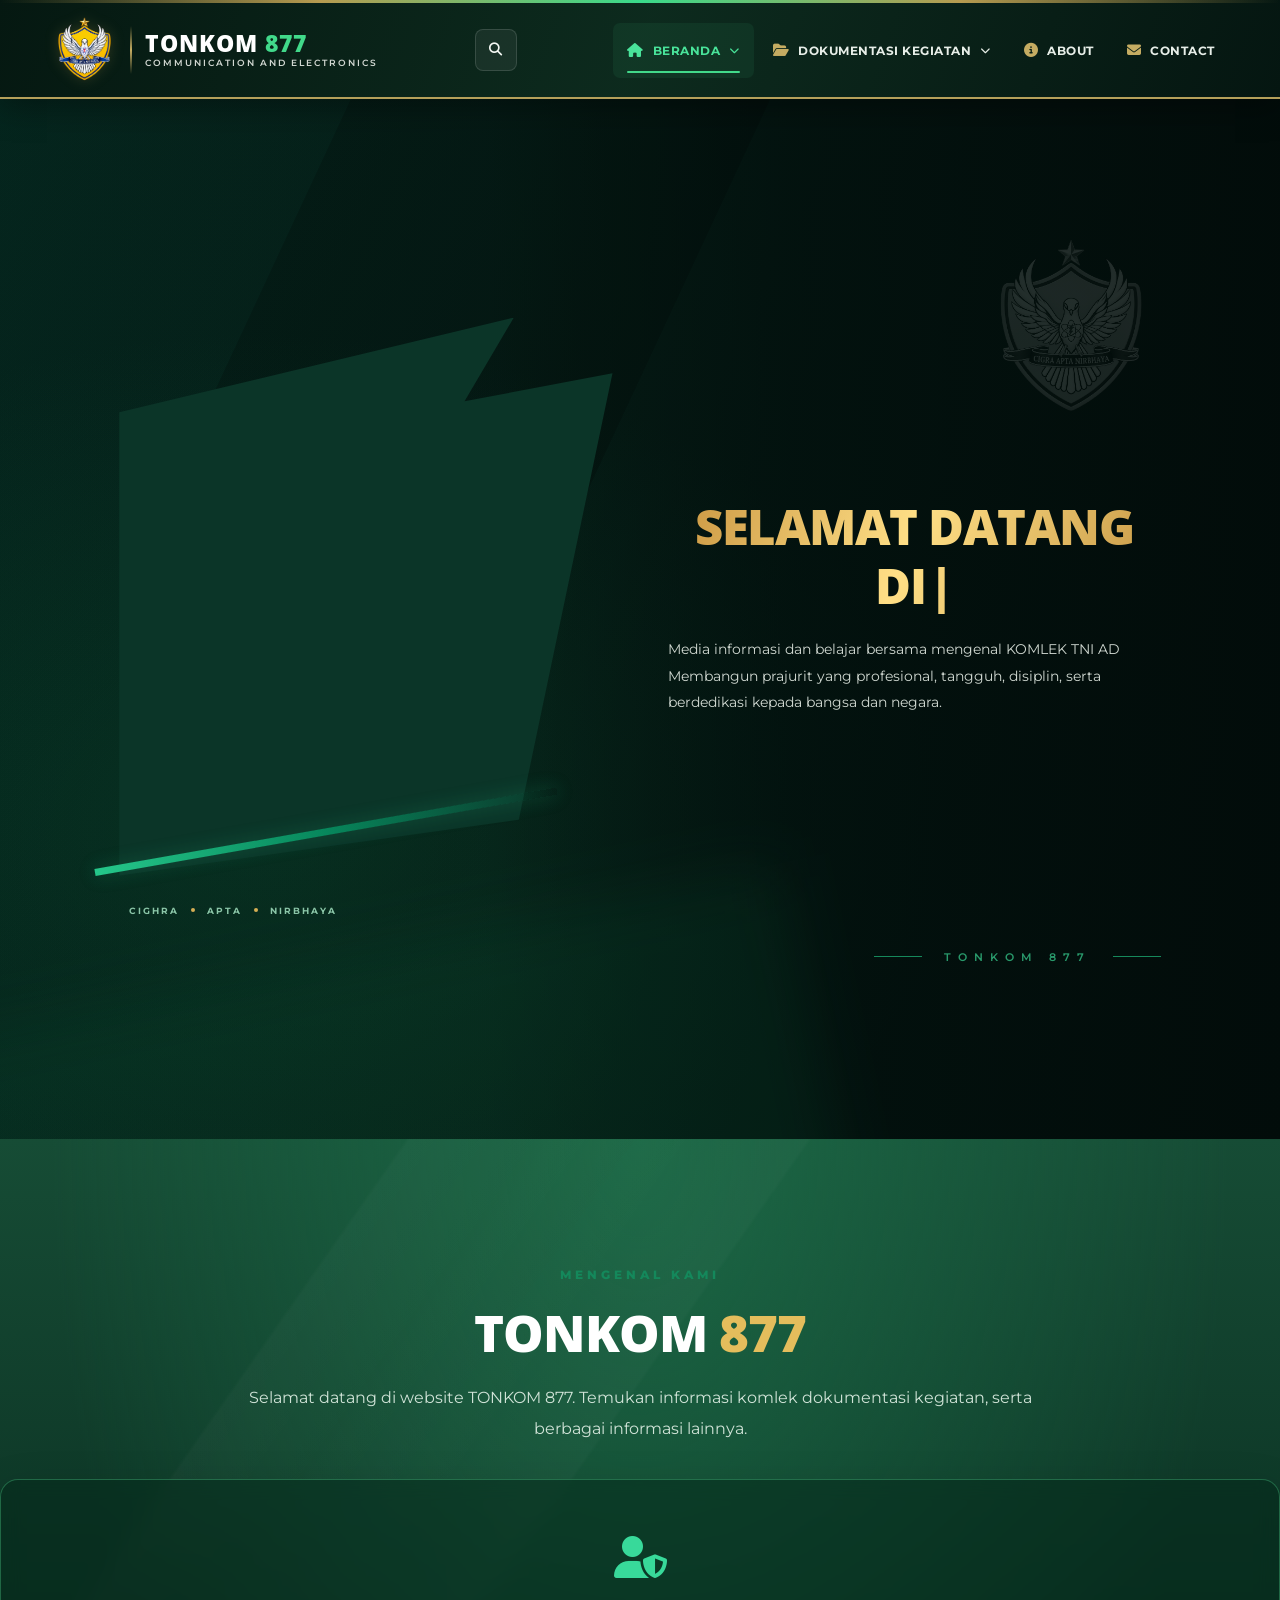
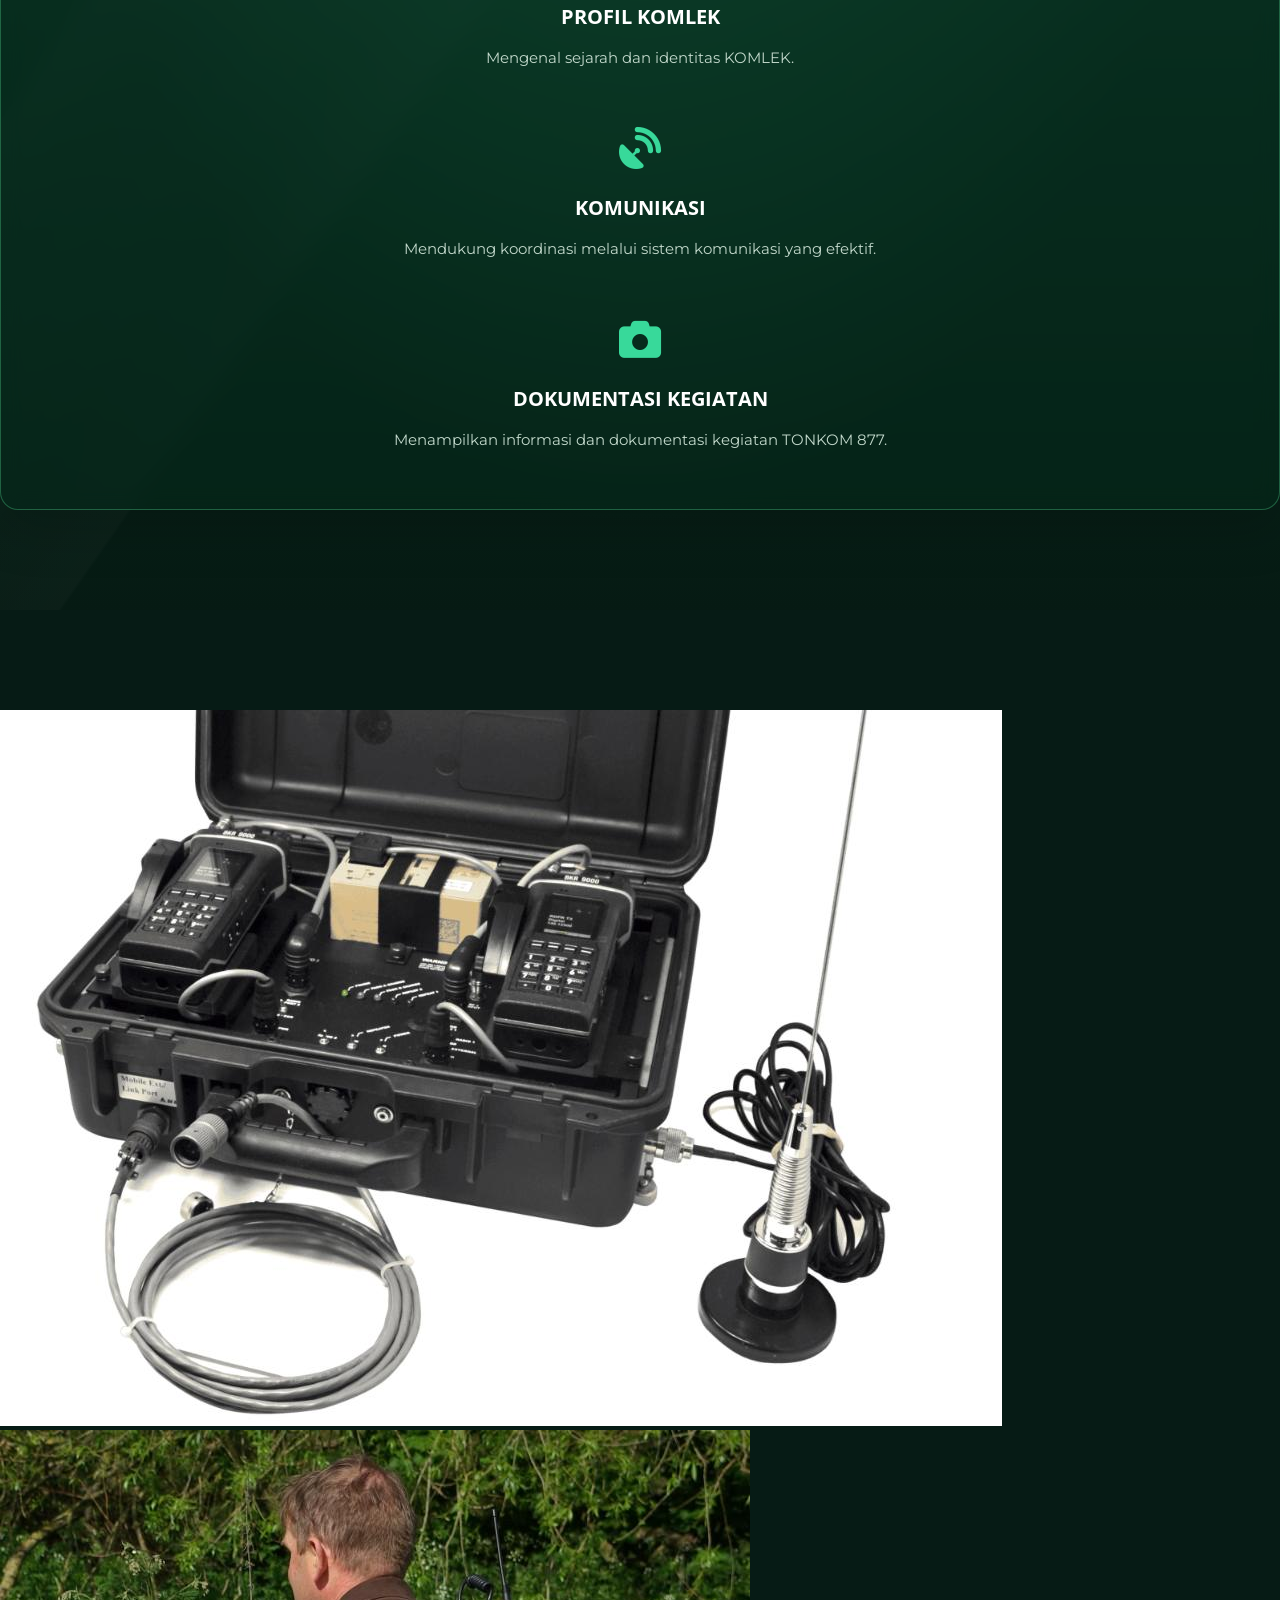
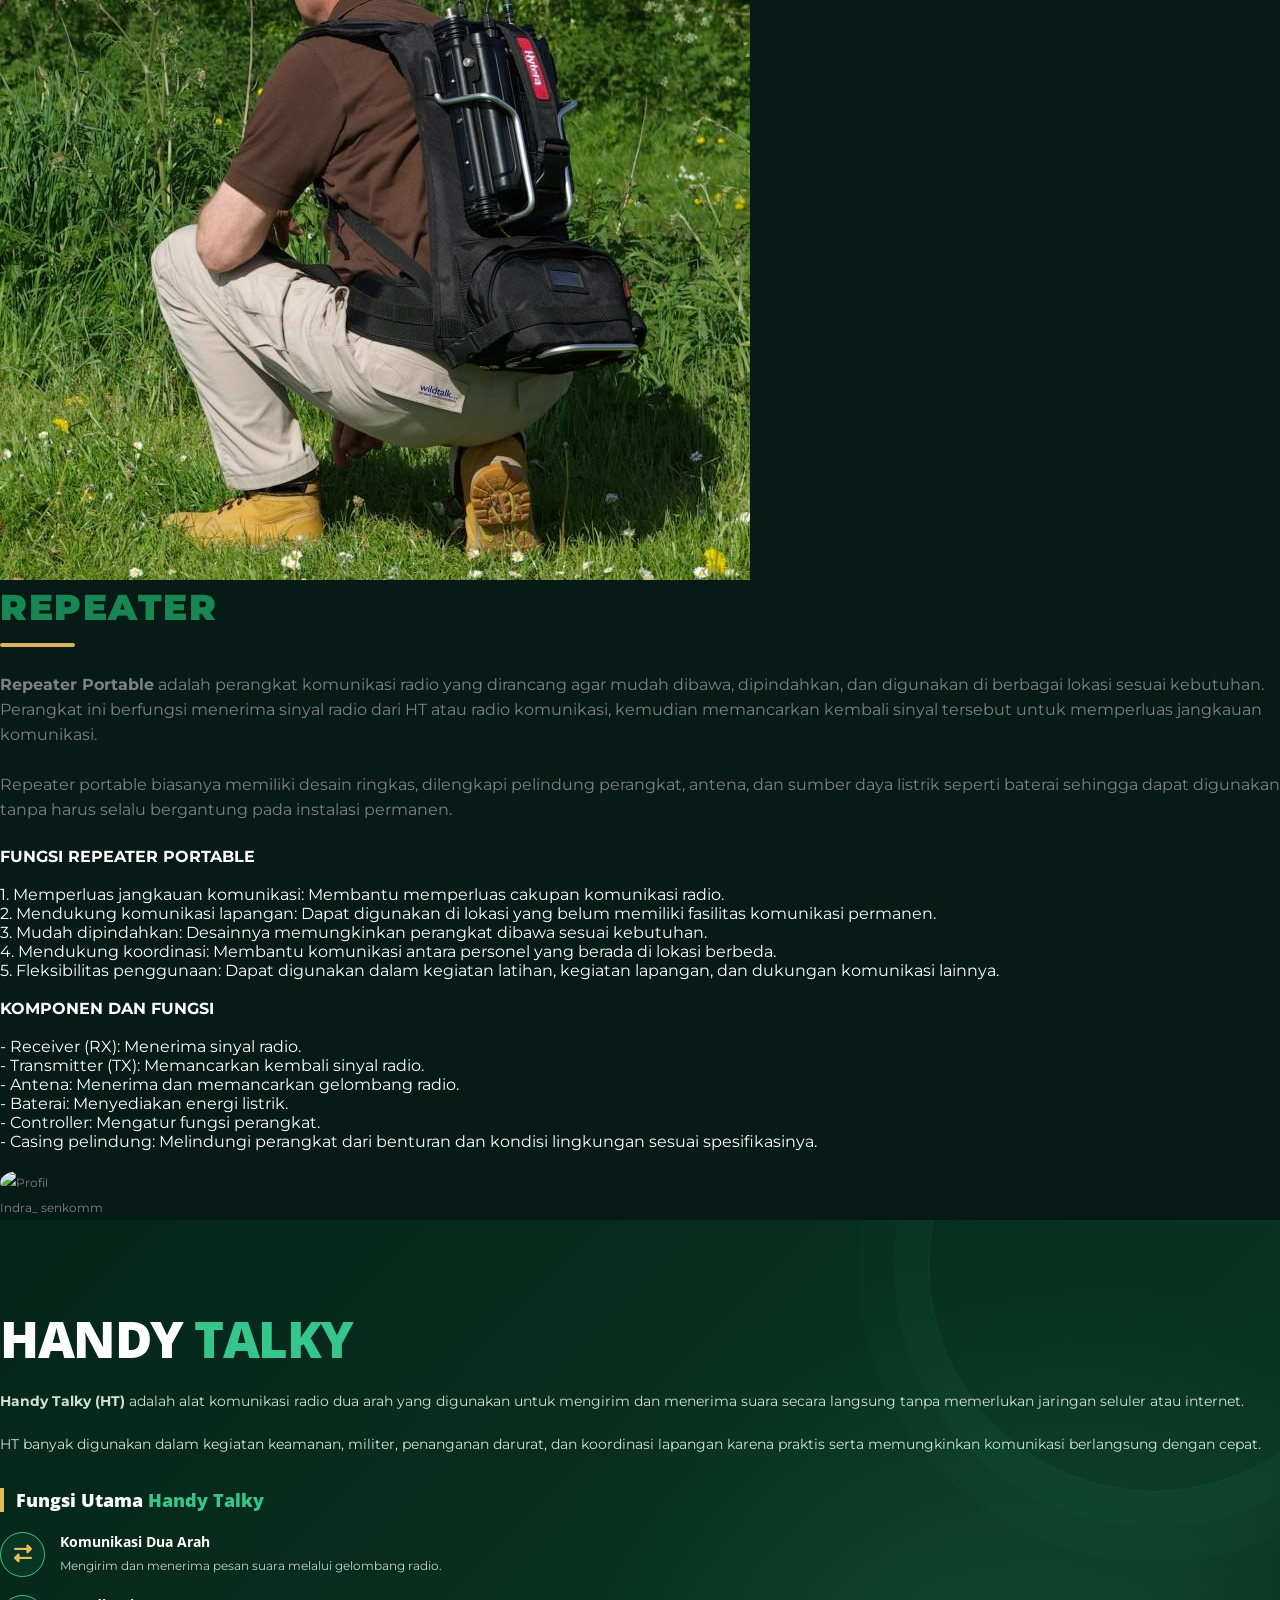
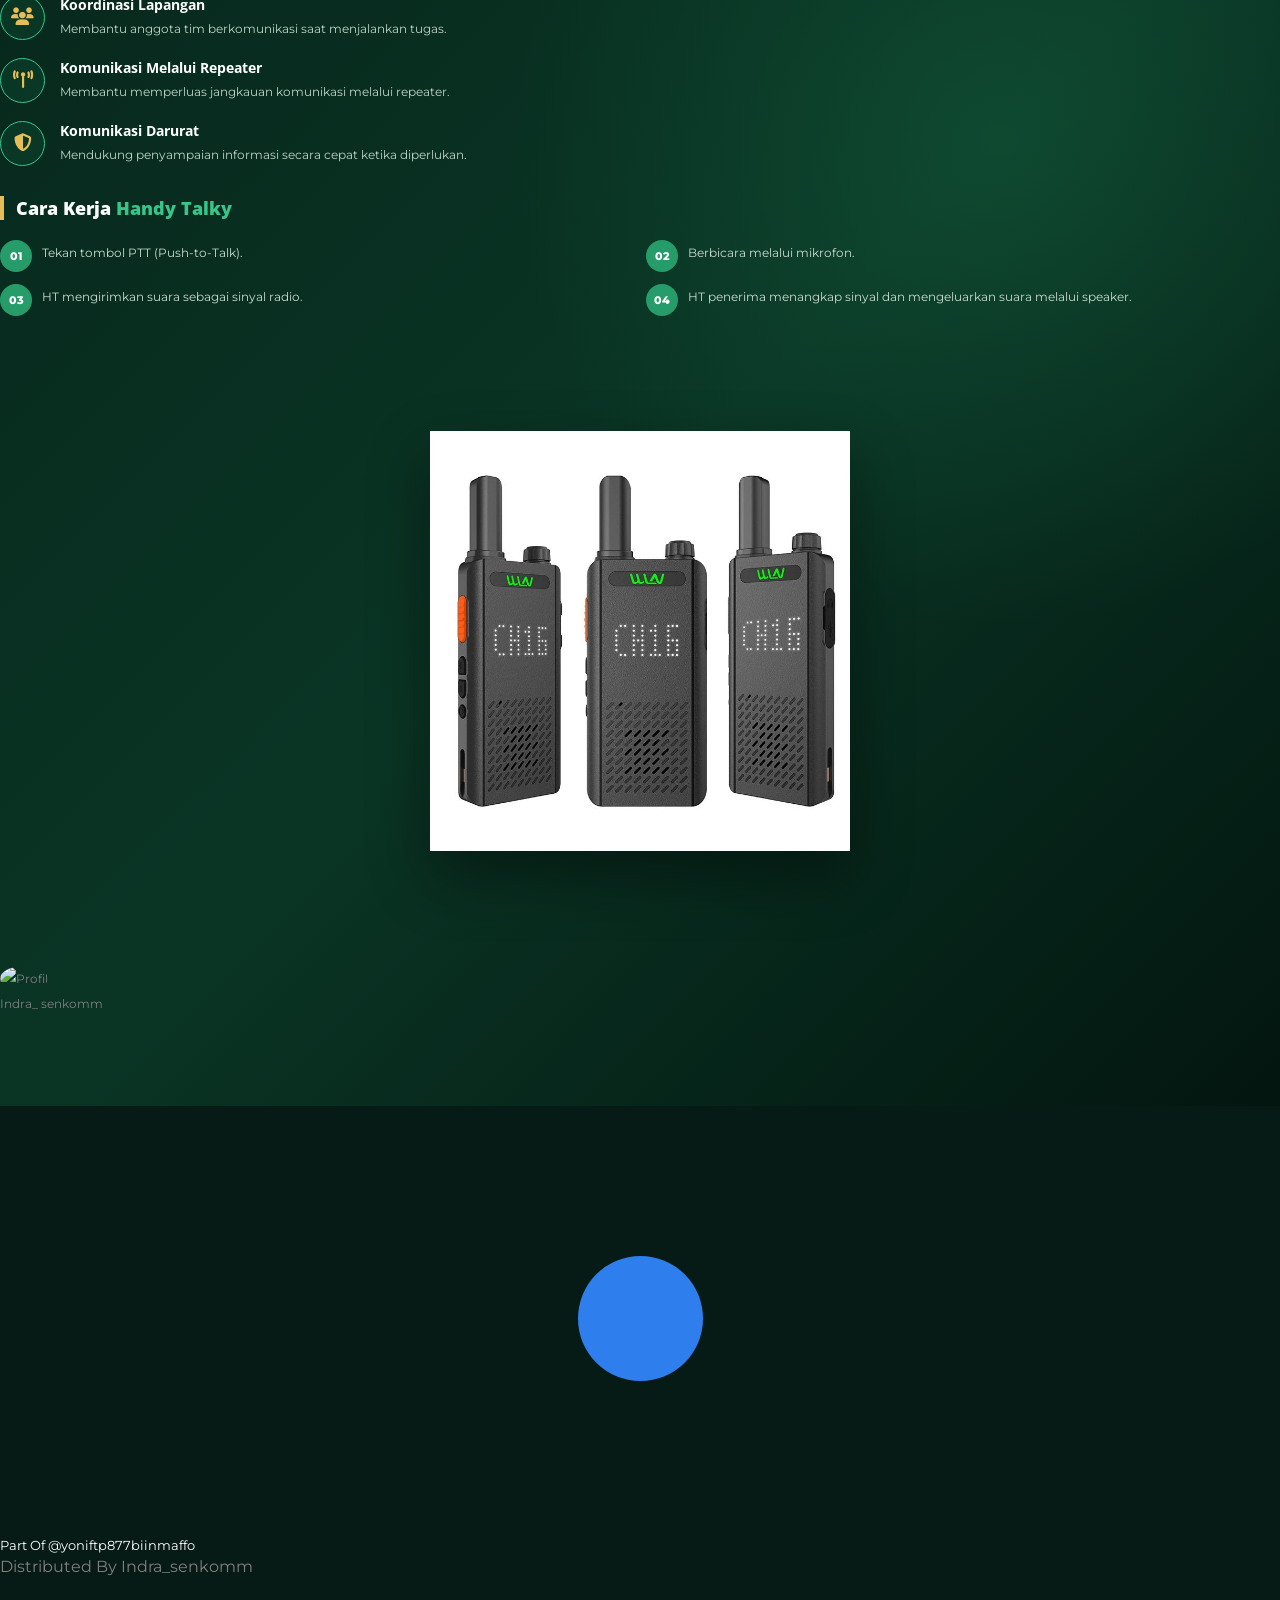
==== commit 6f3c907f: "update halaman" ====
--- a/index.html
+++ b/index.html
@@ -1124,7 +1124,7 @@
           <li>
             <a class="dropdown-item" href="alusista.html">
               <i class="fa-solid fa-tower-broadcast"></i>
-              <span>ALUSISTA KOMLEK</span>
+              <span>INFO KOMLEK</span>
             </a>
           </li>
 
@@ -1945,11 +1945,7 @@
                 <!-- Tombol -->
                 <div class="hero-actions">
 
-                    <a href="#profil" class="btn-primary">
-                        <span class="download-icon">↓</span>
-                        <span>Jelajahi Website</span>
-                        <span class="arrow-icon">→</span>
-                    </a>
+                    
 
                 </div>
 
@@ -3098,30 +3094,6 @@
                     </div>
                 </div>
 
-                <!-- PERBEDAAN HT DAN REPEATER -->
-                <h4 class="ht-subtitle">
-                    Perbedaan <span>HT dan Repeater</span>
-                </h4>
-
-                <div class="ht-comparison">
-                    <div>
-                        <h5><i class="fas fa-walkie-talkie"></i> Handy Talky</h5>
-                        <p>Radio portabel untuk mengirim dan menerima komunikasi.</p>
-                    </div>
-
-                    <div>
-                        <h5><i class="fas fa-broadcast-tower"></i> Repeater</h5>
-                        <p>Perangkat yang menerima lalu memancarkan kembali sinyal radio.</p>
-                    </div>
-                </div>
-
-                <div class="ht-quote">
-                    <span></span>
-                    <p>
-                        “Satu Frekuensi, Satu Tujuan”
-                        <small>TONKOM 877</small>
-                    </p>
-                </div>
 
             </div>
 
@@ -3135,7 +3107,7 @@
                    
 
                     <img
-                        src="images/ht1.png"
+                        src="images/htwlan.jpg"
                         alt="Handy Talky TONKOM 877"
                         class="ht-product-image"
                     >
@@ -3144,10 +3116,21 @@
 
                 </div>
             </div>
-
+            
+            <div class="testimonial">
+                    <ul class="list-inline meta">
+                        <li class="list-inline-item">
+                            <img src="images/profil.jpg" alt="Profil">
+                        </li>
+                        <li class="list-inline-item-center">
+                            Indra_ senkomm
+                        </li>
+                    </ul>
+                </div>
         </div>
     </div>
 </section>
+
 
 
 <!--====  CSS  ====-->
@@ -3634,51 +3617,7 @@
 <!--=================================
 =            Testimonial            =
 ==================================-->
-<section class="section testimonial" id="testimonial">
-	<div class="container">
-		<div class="row">
-			<div class="col-lg-12">
-				<!-- Testimonial Slider -->
-				<div class="testimonial-slider owl-carousel owl-theme">
-    <!-- Personal Photo 01 -->
-    <div class="item">
-        <div class="block shadow text-center">
-            <!-- Person Thumb -->
-            <div class="image-wrapper d-inline-block">
-                <img src="images/m1.jpeg" alt="Foto Profil" class="img-fluid rounded-circle shadow-sm" style="width: 250px; height: 250px; object-fit: cover;">
-            </div>
-        </div>
-    </div>
-    <div class="item">
-        <div class="block shadow text-center">
-            <!-- Person Thumb -->
-            <div class="image-wrapper d-inline-block">
-                <img src="images/m2.jpeg" alt="Foto Profil" class="img-fluid rounded-circle shadow-sm" style="width: 250px; height: 250px; object-fit: cover;">
-            </div>
-        </div>
-    </div>
-    <div class="item">
-        <div class="block shadow text-center">
-            <!-- Person Thumb -->
-            <div class="image-wrapper d-inline-block">
-                <img src="images/m3.jpeg" alt="Foto Profil" class="img-fluid rounded-circle shadow-sm" style="width: 250px; height: 250px; object-fit: cover;">
-            </div>
-        </div>
-    </div>
-
-        <div class="block shadow text-center">
-            <!-- Person Thumb -->
-            <div class="image-wrapper d-inline-block">
-                <img src="images/m4.jpeg" alt="Foto Profil" class="img-fluid rounded-circle shadow-sm" style="width: 250px; height: 250px; object-fit: cover;">
-            </div>
-        </div>
-    </div>
-    <!-- Duplikasi item di atas jika ingin menampilkan foto lain dalam slider -->
-</div>
-			</div>
-		</div>
-	</div>
-</section>
+
 <!--====  End of Testimonial  ====-->
 
 <style>
@@ -3718,128 +3657,32 @@
     </style>
 
 
-<section class="call-to-action-app section bg-tonkom-green">
-    <div class="container">
-        <div class="row">
-            <div class="col-lg-12">
-                <ul class="list-inline text-center"> <!-- Tambahkan text-center jika ingin rata tengah -->
-                    <li class="list-inline-item">
-                        <a href="" class="btn btn-rounded-icon">
-                            <i class="ti-apple"></i>
-                            Iphone
-                        </a>
-                    </li>
-                    <li class="list-inline-item">
-                        <a href="" class="btn btn-rounded-icon">
-                            <i class="ti-android"></i>
-                            Android
-                        </a>
-                    </li>
-                    <li class="list-inline-item">
-                        <a href="" class="btn btn-rounded-icon">
-                            <i class="ti-microsoft-alt"></i>
-                            Windows
-                        </a>
-                    </li>
-                </ul>
-            </div>
-        </div>
-    </div>
-</section>
+
 
 <!--============================
 =            Footer            =
 =============================-->
 <footer>
-  <div class="footer-main">
-    <div class="container">
-      <div class="row">
-        <div class="col-lg-4 col-md-12 m-md-auto align-self-center">
-          <div class="block">
-			<a href="index.html">
-    <img src="images/logokom.png" alt="footer-logo" style="height: 100px; width: auto;">
-</a>
-            <!-- Social Site Icons -->
-            <ul class="social-icon list-inline">
-              <li class="list-inline-item">
-                <a href="https://www.facebook.com/themefisher"><i class="ti-facebook"></i></a>
-              </li>
-              <li class="list-inline-item">
-                <a href="https://twitter.com/themefisher"><i class="ti-twitter"></i></a>
-              </li>
-              <li class="list-inline-item">
-                <a href="https://www.instagram.com/themefisher/"><i class="ti-instagram"></i></a>
-              </li>
-            </ul>
-          </div>
-        </div>
-        <div class="col-lg-2 col-md-3 col-6 mt-5 mt-lg-0">
-          <div class="block-2">
-            <!-- heading -->
-            <h6>Product</h6>
-            <!-- links -->
-            <ul>
-              <li><a href="team.html">Teams</a></li>
-              <li><a href="blog.html">Blogs</a></li>
-              <li><a href="FAQ.html">FAQs</a></li>
-            </ul>
-          </div>
-        </div>
-        <div class="col-lg-2 col-md-3 col-6 mt-5 mt-lg-0">
-          <div class="block-2">
-            <!-- heading -->
-            <h6>Resources</h6>
-            <!-- links -->
-            <ul>
-              <li><a href="sign-up.html">Singup</a></li>
-              <li><a href="sign-in.html">Login</a></li>
-              <li><a href="blog.html">Blog</a></li>
-            </ul>
-          </div>
-        </div>
-        <div class="col-lg-2 col-md-3 col-6 mt-5 mt-lg-0">
-          <div class="block-2">
-            <!-- heading -->
-            <h6>Company</h6>
-            <!-- links -->
-            <ul>
-              <li><a href="career.html">Career</a></li>
-              <li><a href="contact.html">Contact</a></li>
-              <li><a href="team.html">Investor</a></li>
-              <li><a href="privacy.html">Terms</a></li>
-            </ul>
-          </div>
-        </div>
-        <div class="col-lg-2 col-md-3 col-6 mt-5 mt-lg-0">
-          <div class="block-2">
-            <!-- heading -->
-            <h6>Company</h6>
-            <!-- links -->
-            <ul>
-              <li><a href="about.html">About</a></li>
-              <li><a href="contact.html">Contact</a></li>
-              <li><a href="team.html">Team</a></li>
-              <li><a href="privacy-policy.html">Privacy Policy</a></li>
-            </ul>
-          </div>
-        </div>
-      </div>
-    </div>
+  <div class="text-center bg-dark py-4">
+    
+<small class="text-secondary">
+    Part Of
+    <a href="https://www.instagram.com/yoniftp877?dlrf=dWswb3ZxdzhkYjIz"
+       target="_blank"
+       rel="noopener noreferrer"
+       class="text-secondary text-decoration-none">
+        @yoniftp877biinmaffo
+    </a>
+</small>
+
   </div>
-  <div class="text-center bg-dark py-4">
-    <small class="text-secondary">Copyright &copy; <script>document.write(new Date().getFullYear())</script>. Designed &amp; Developed by <a href="https://themefisher.com/">Themefisher</a></small class="text-secondary">
-  </div>
 
 	<div class="text-center bg-dark py-1">
-   <small> <p>Distributed By <a href="https://themewagon.com/">Themewagon</a></p></small class="text-secondary">
+   <small> <p>Distributed By <a href="https://themewagon.com/">Indra_senkomm</a></p></small class="text-secondary">
   </div>
 </footer>
 
 
-  <!-- To Top -->
-  <div class="scroll-top-to">
-    <i class="ti-angle-up"></i>
-  </div>
   
   <!-- JAVASCRIPTS -->
   <script src="plugins/jquery/jquery.min.js"></script>
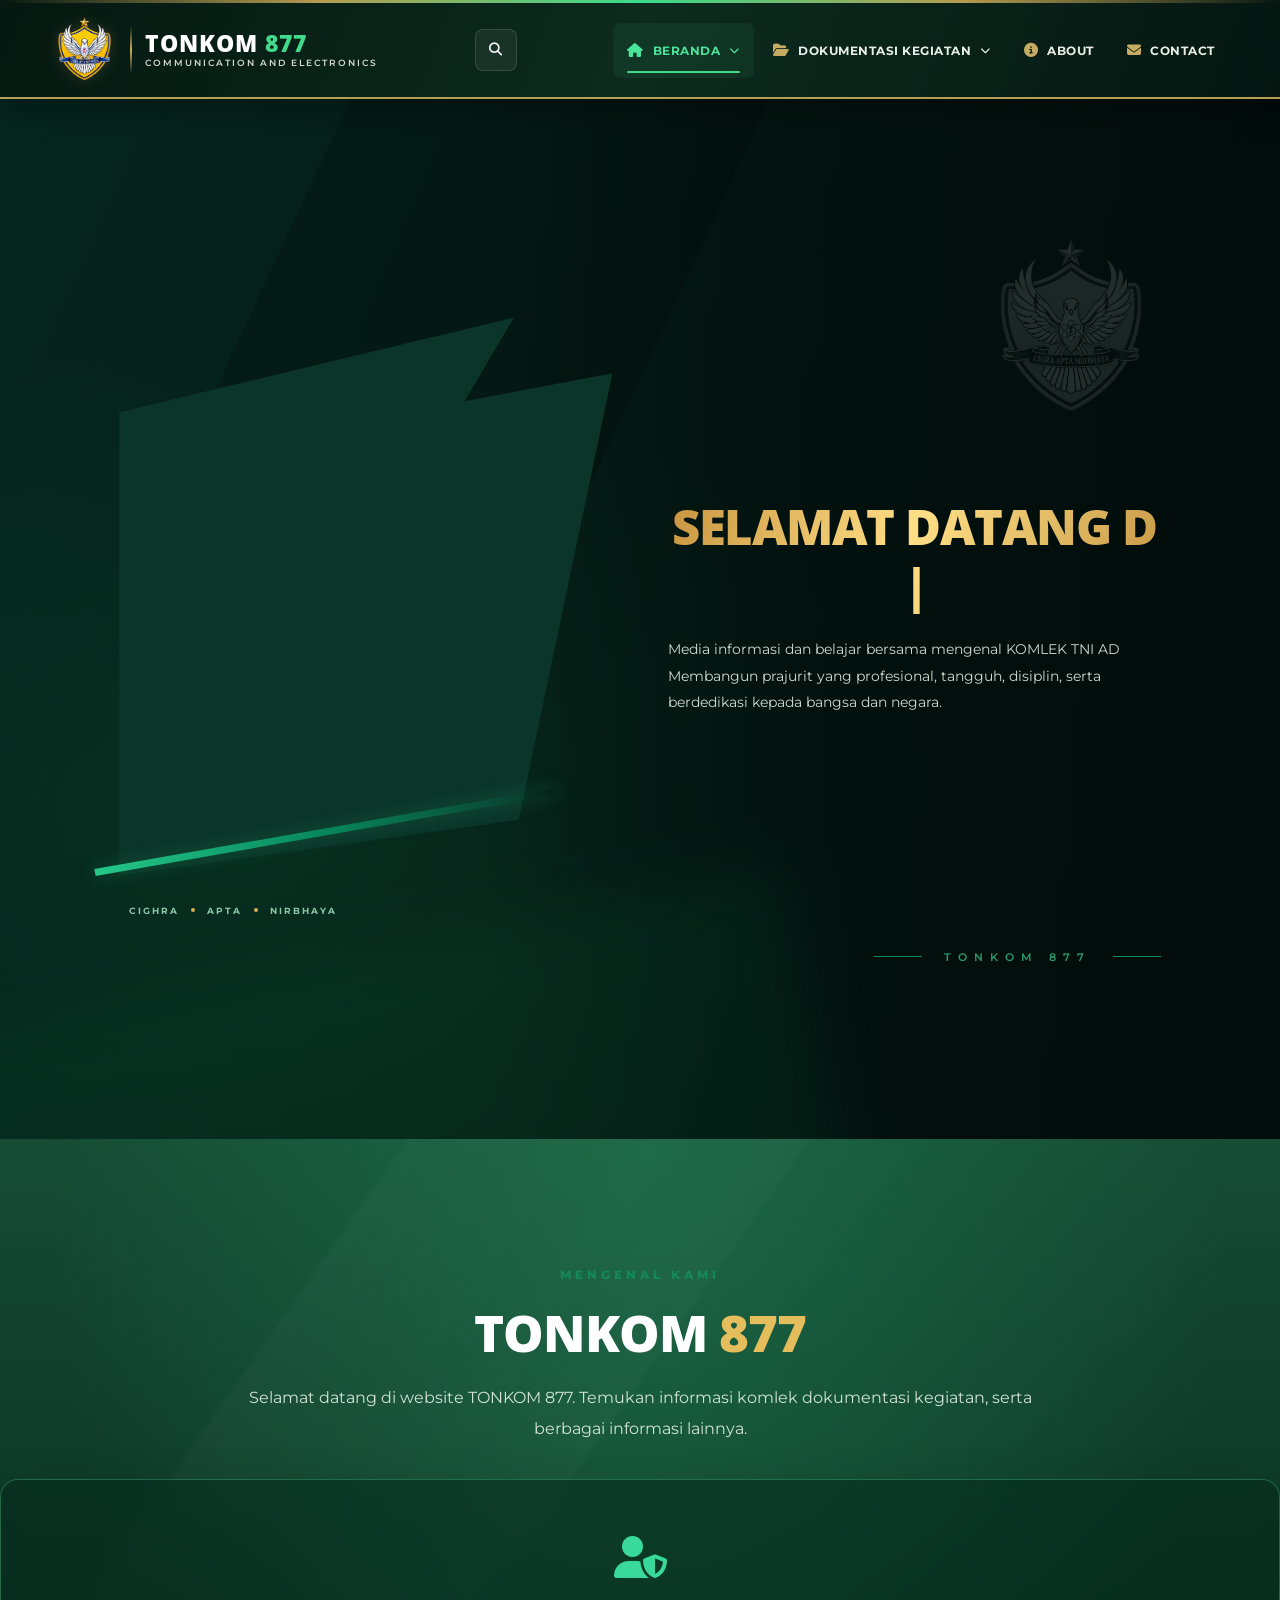
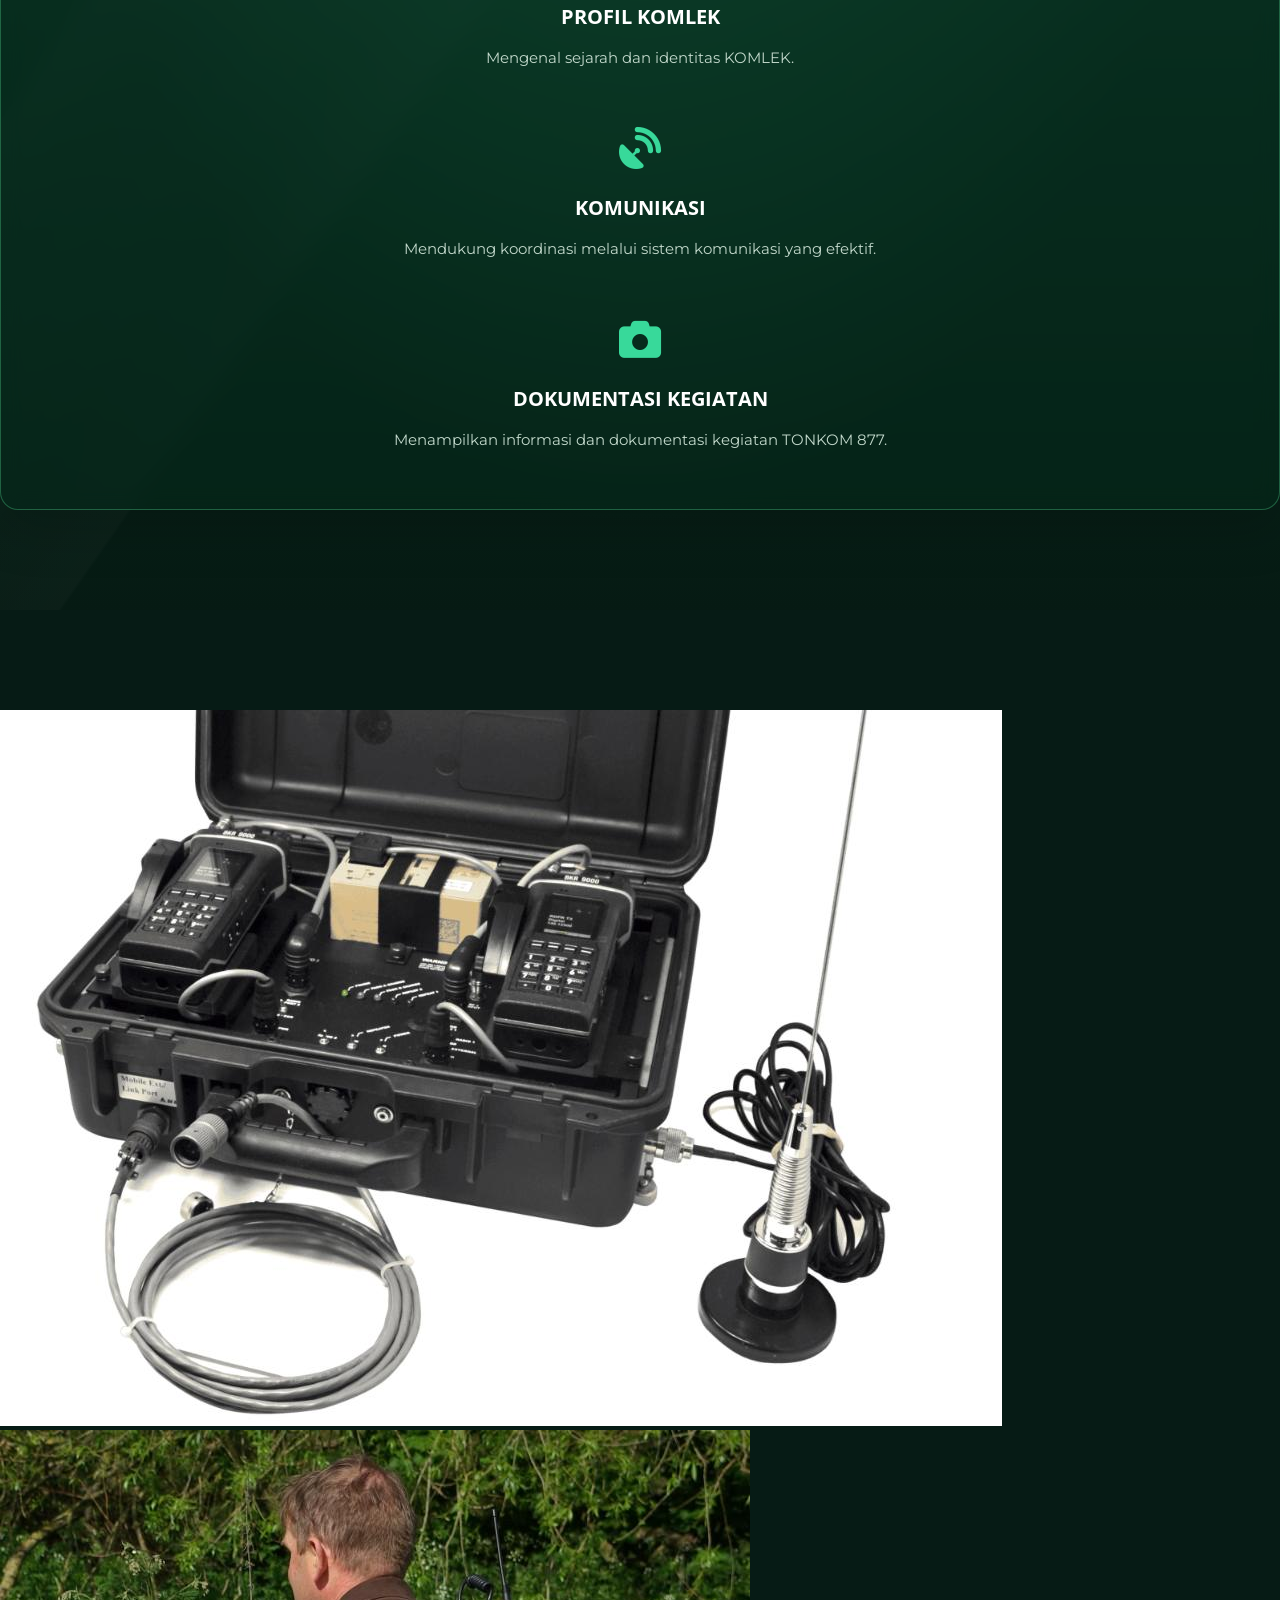
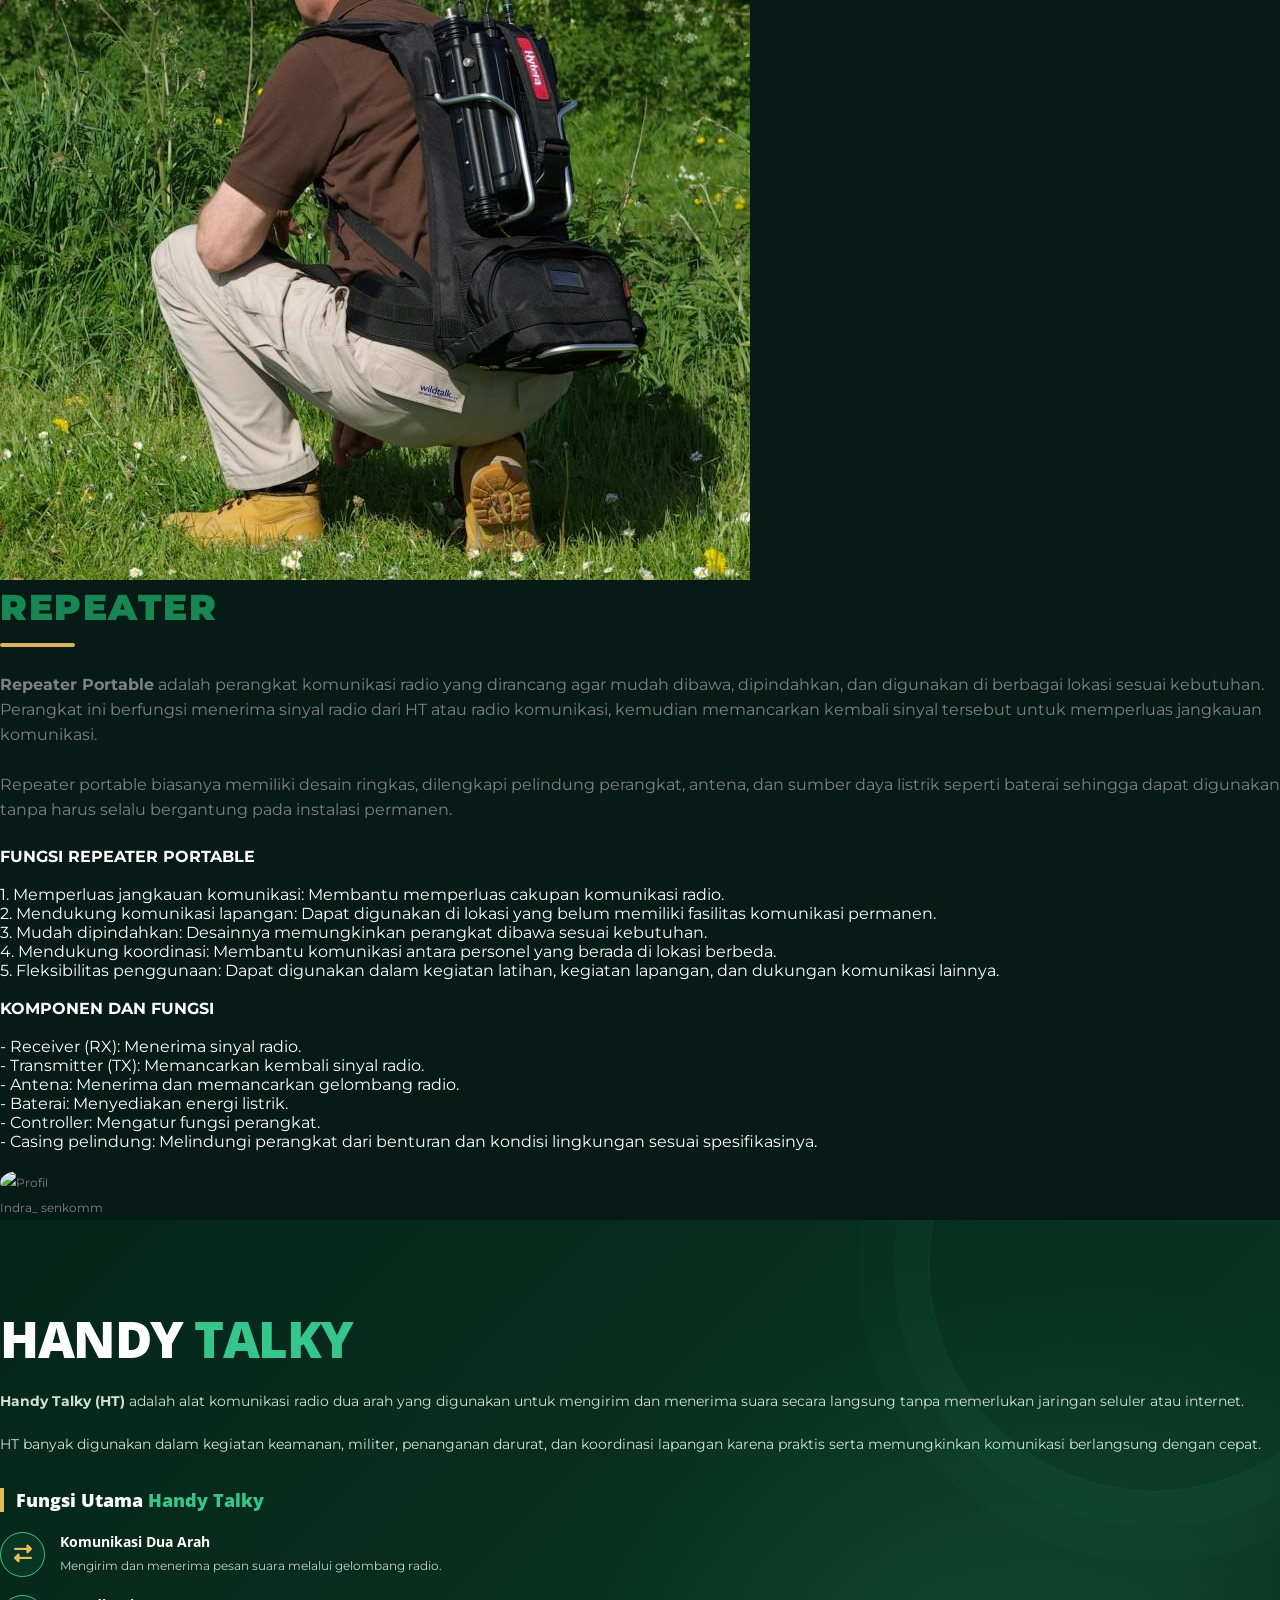
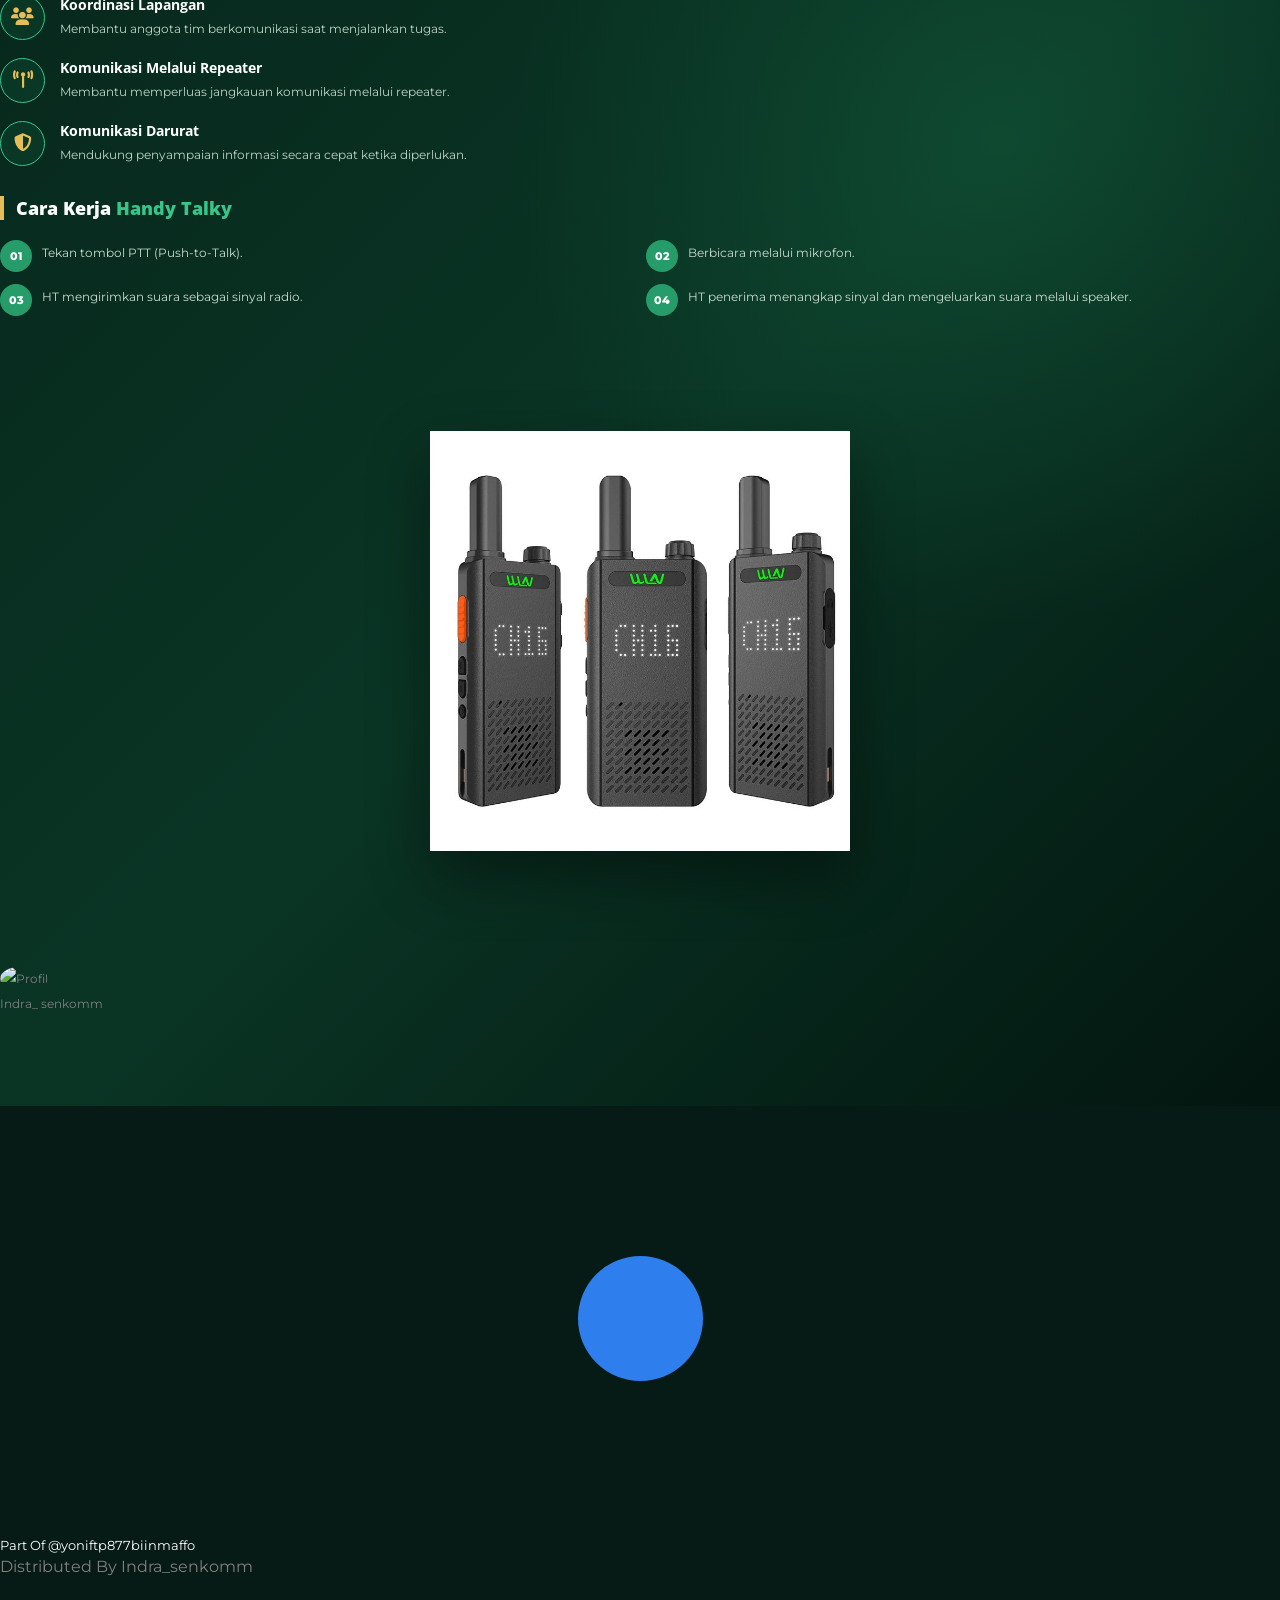
==== commit 6330345e: "fix(mobile): tidy homepage and Profil Komlek layout on small screens - Keep homepage feature cards i" ====
--- a/index.html
+++ b/index.html
@@ -1651,6 +1651,31 @@
     .dropdown-menu a {
         padding: 12px 14px;
     }
+
+    /* Item dropdown HP: ikon + teks rata kiri */
+    #navMenu .dropdown-menu .dropdown-item {
+        justify-content: flex-start;
+        gap: 14px;
+        text-align: left;
+        color: #dce7df;
+        background: transparent;
+    }
+
+    /* Active state item dropdown HP */
+    #navMenu .dropdown-menu .dropdown-item:hover,
+    #navMenu .dropdown-menu .dropdown-item:focus,
+    #navMenu .dropdown-menu .dropdown-item.active {
+        color: #4be49a;
+        background: linear-gradient(
+            90deg,
+            rgba(43,158,96,0.2),
+            rgba(43,158,96,0.04)
+        );
+    }
+
+    #navMenu .dropdown-menu .dropdown-item.active i {
+        color: #4be49a;
+    }
 }
 
 /* =========================
@@ -1984,7 +2009,7 @@
         <!-- Kartu fitur -->
         <div class="row feature-wrapper">
 
-            <div class="col-md-4">
+            <div class="col-4">
 
         		<div class="feature-card">
             	<i class="fas fa-user-shield feature-icon"></i>
@@ -1999,7 +2024,7 @@
         	</div>
     	</div>
 
-            <div class="col-md-4">
+            <div class="col-4">
                 <div class="feature-card">
                     <i class="fas fa-satellite-dish feature-icon"></i>
                     <h4>KOMUNIKASI</h4>
@@ -2011,7 +2036,7 @@
             </div>
             
 
-            <div class="col-md-4">
+            <div class="col-4">
                 <div class="feature-card">
                     <i class="fas fa-camera feature-icon"></i>
                     <h4>DOKUMENTASI KEGIATAN</h4>
@@ -2193,26 +2218,36 @@
         font-size: 14px;
     }
 
+    /* 3 kartu tetap sejajar horizontal di HP */
     .feature-wrapper {
-        padding: 12px;
+        padding: 10px 4px;
         border-radius: 14px;
     }
 
+    .feature-wrapper > [class*="col-"] {
+        padding-left: 3px;
+        padding-right: 3px;
+    }
+
     .feature-card {
-        padding: 25px 15px;
+        padding: 14px 4px;
     }
 
     .feature-icon {
-        font-size: 36px;
-        margin-bottom: 16px;
+        font-size: 26px;
+        margin-bottom: 10px;
     }
 
     .feature-card h4 {
-        font-size: 18px;
+        margin-bottom: 8px;
+        font-size: 12px;
+        line-height: 1.3;
+        word-break: break-word;
     }
 
     .feature-card p {
-        font-size: 14px;
+        font-size: 11px;
+        line-height: 1.5;
     }
 }
 </style>
@@ -2806,13 +2841,34 @@
 
     .hero-footer {
         position: static;
-        justify-content: flex-end;
+        justify-content: center;
 
         margin-top: 45px;
         gap: 12px;
 
         font-size: 9px;
         letter-spacing: 4px;
+    }
+
+    /* Imbangi letter-spacing di huruf terakhir supaya benar-benar center */
+    .hero-footer span:not(.footer-line) {
+        margin-right: -4px;
+    }
+
+    /* Credit penulis (foto + nama) di tengah */
+    .testimonial {
+        width: 100%;
+    }
+
+    .testimonial ul.meta {
+        display: flex;
+        align-items: center;
+        justify-content: center;
+        gap: 10px;
+        width: 100%;
+        margin-left: 0;
+        margin-right: 0;
+        padding-left: 0;
     }
 
     .footer-line {
@@ -3122,7 +3178,7 @@
                         <li class="list-inline-item">
                             <img src="images/profil.jpg" alt="Profil">
                         </li>
-                        <li class="list-inline-item-center">
+                        <li class="list-inline-item">
                             Indra_ senkomm
                         </li>
                     </ul>
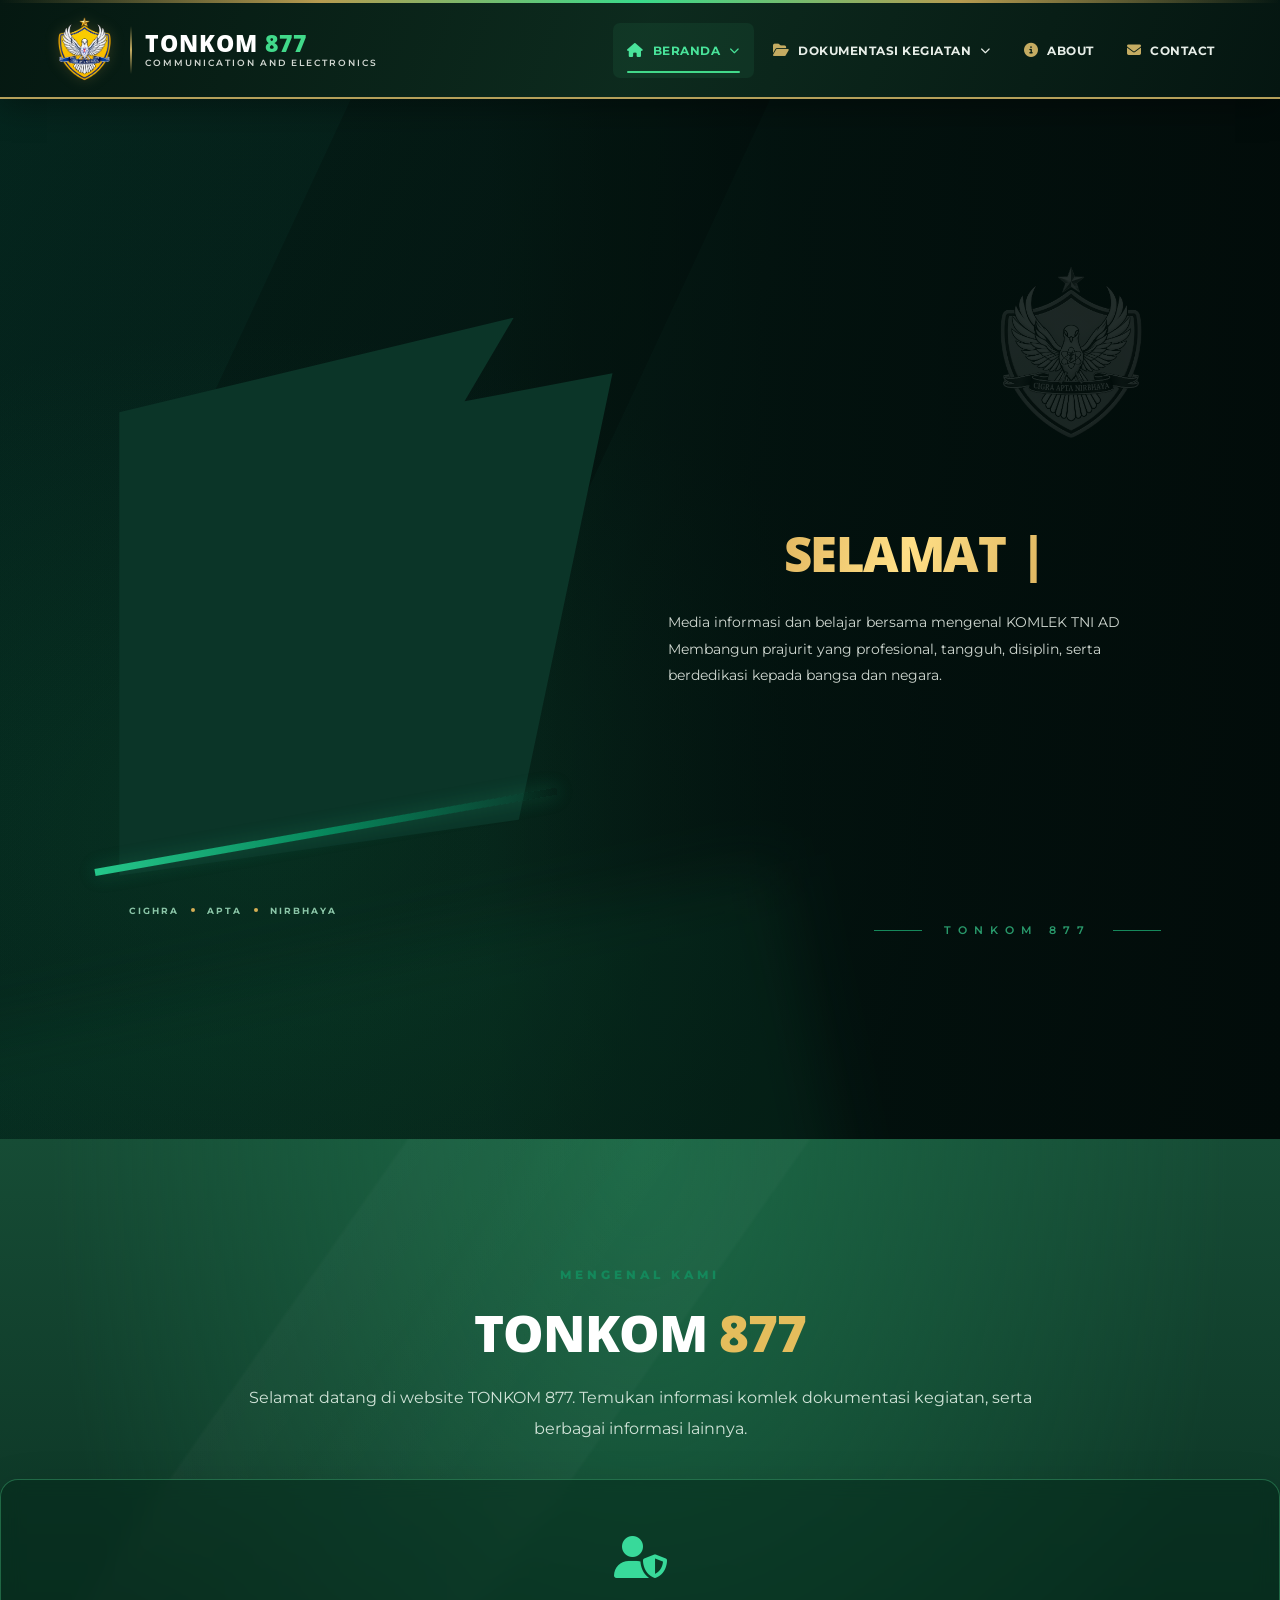
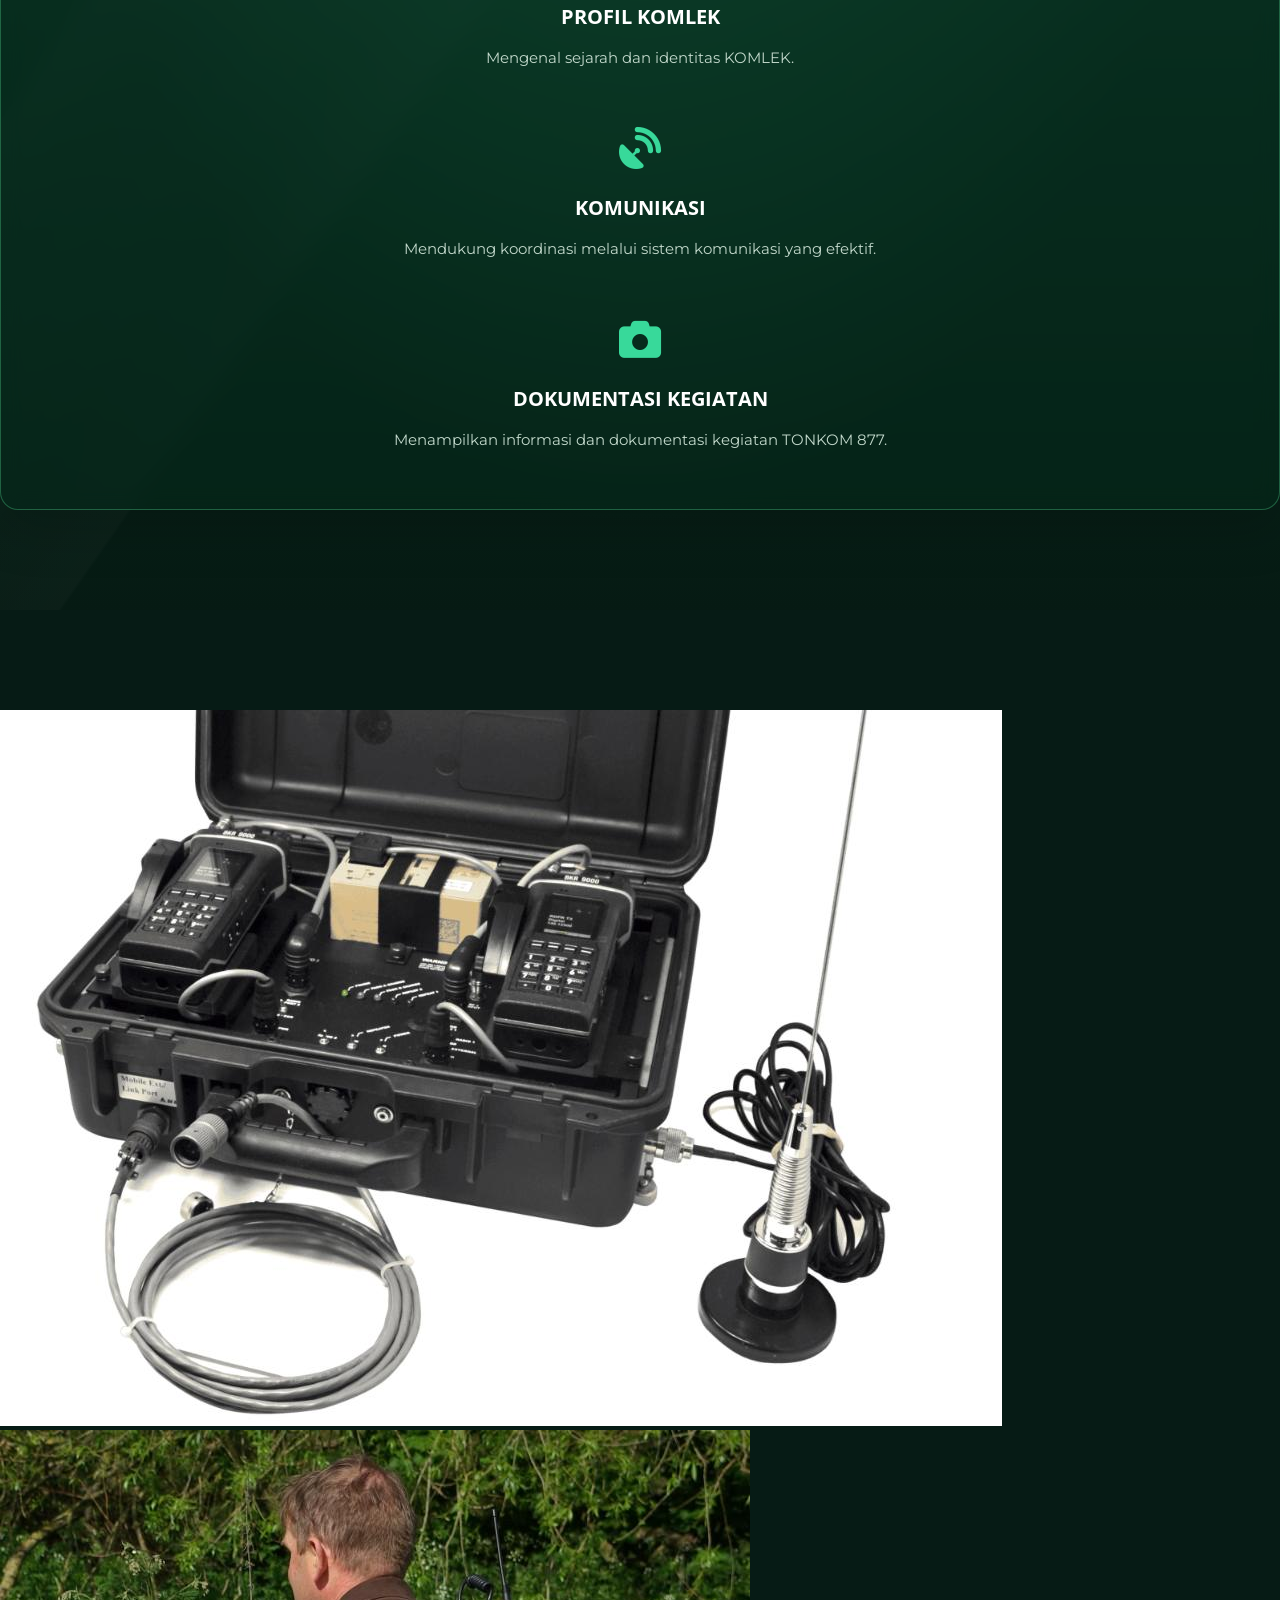
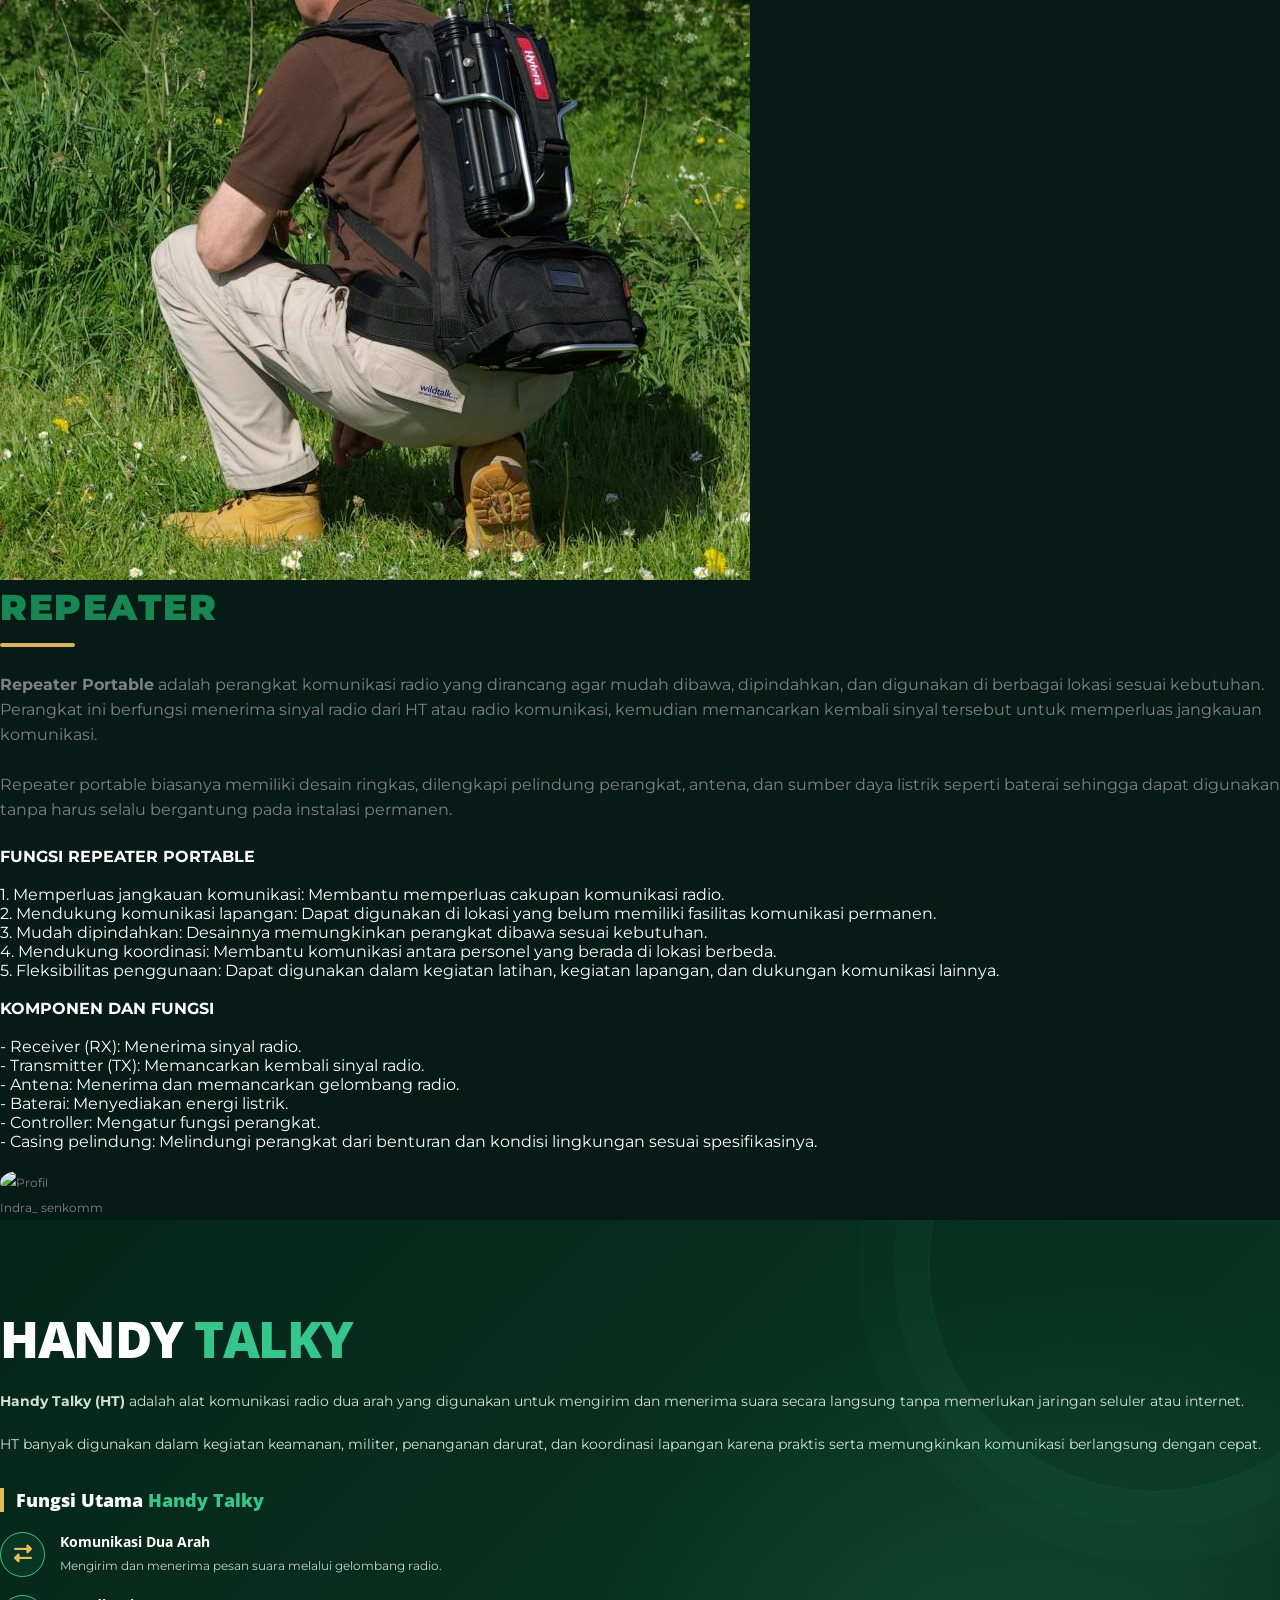
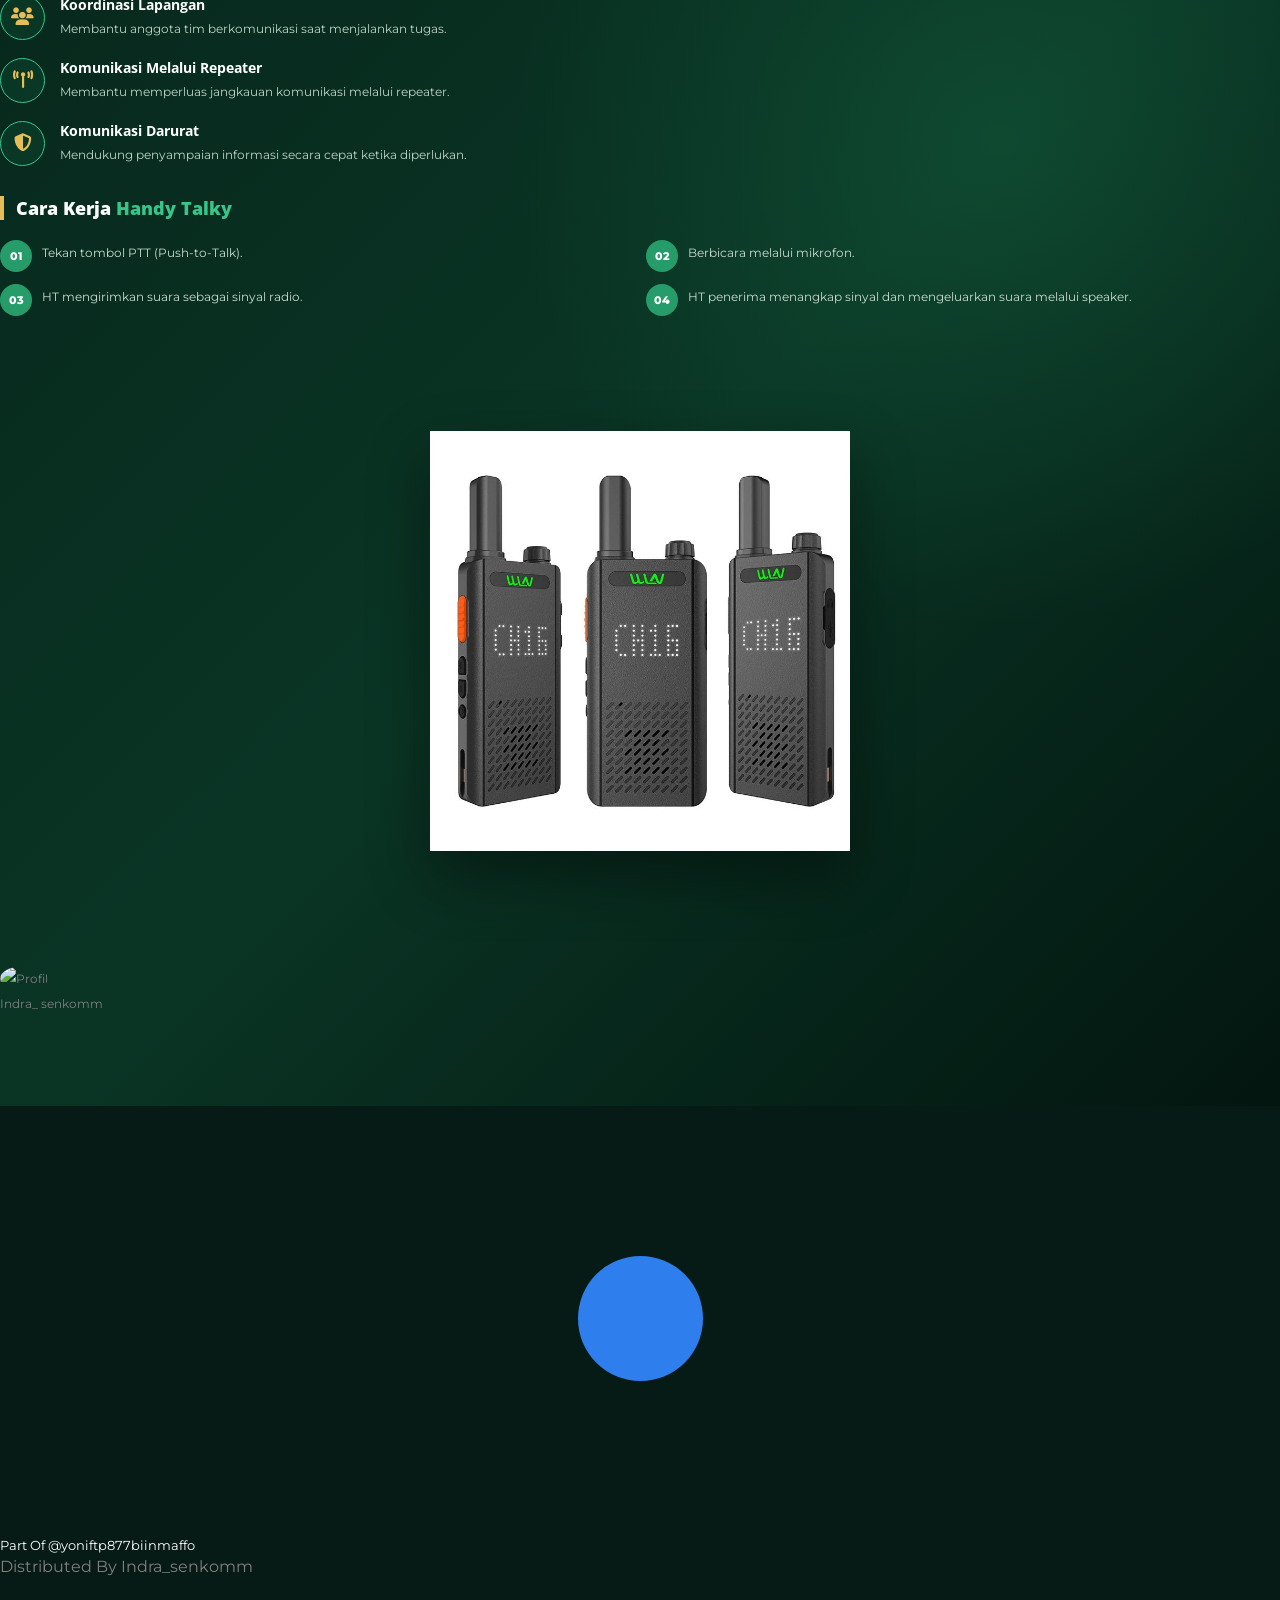
==== commit c51111ac: "update  website" ====
--- a/index.html
+++ b/index.html
@@ -1084,11 +1084,7 @@
     <!-- TOMBOL MENU HP -->
     <div class="nav-actions">
 
-      <button class="search-btn"
-              type="button"
-              aria-label="Cari">
-        <i class="fa-solid fa-magnifying-glass"></i>
-      </button>
+     
 
       <button class="navbar-toggler"
               type="button"
@@ -1129,7 +1125,7 @@
           </li>
 
           <li>
-            <a class="dropdown-item" href="homepage-3.html">
+            <a class="dropdown-item" href="sandi.html">
               <i class="fa-solid fa-lock"></i>
               <span>SANDI TNI AD</span>
             </a>
